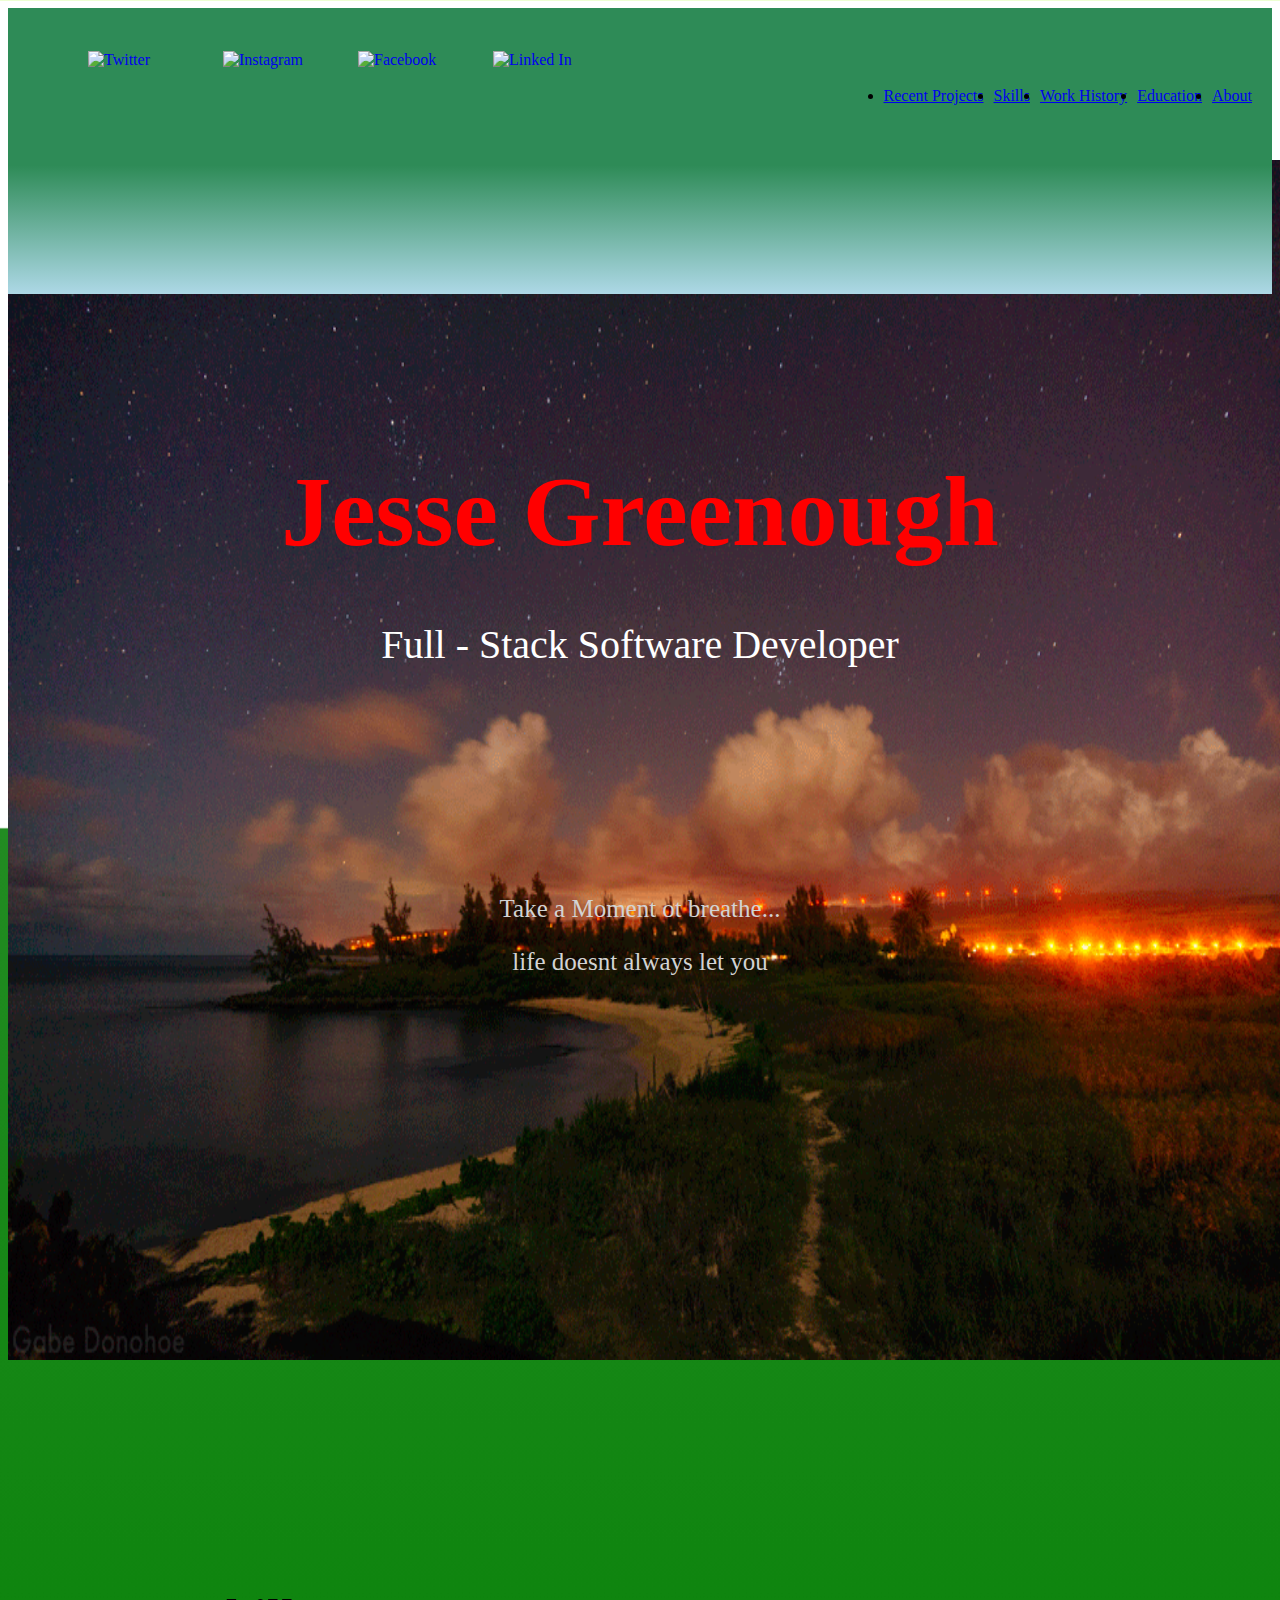
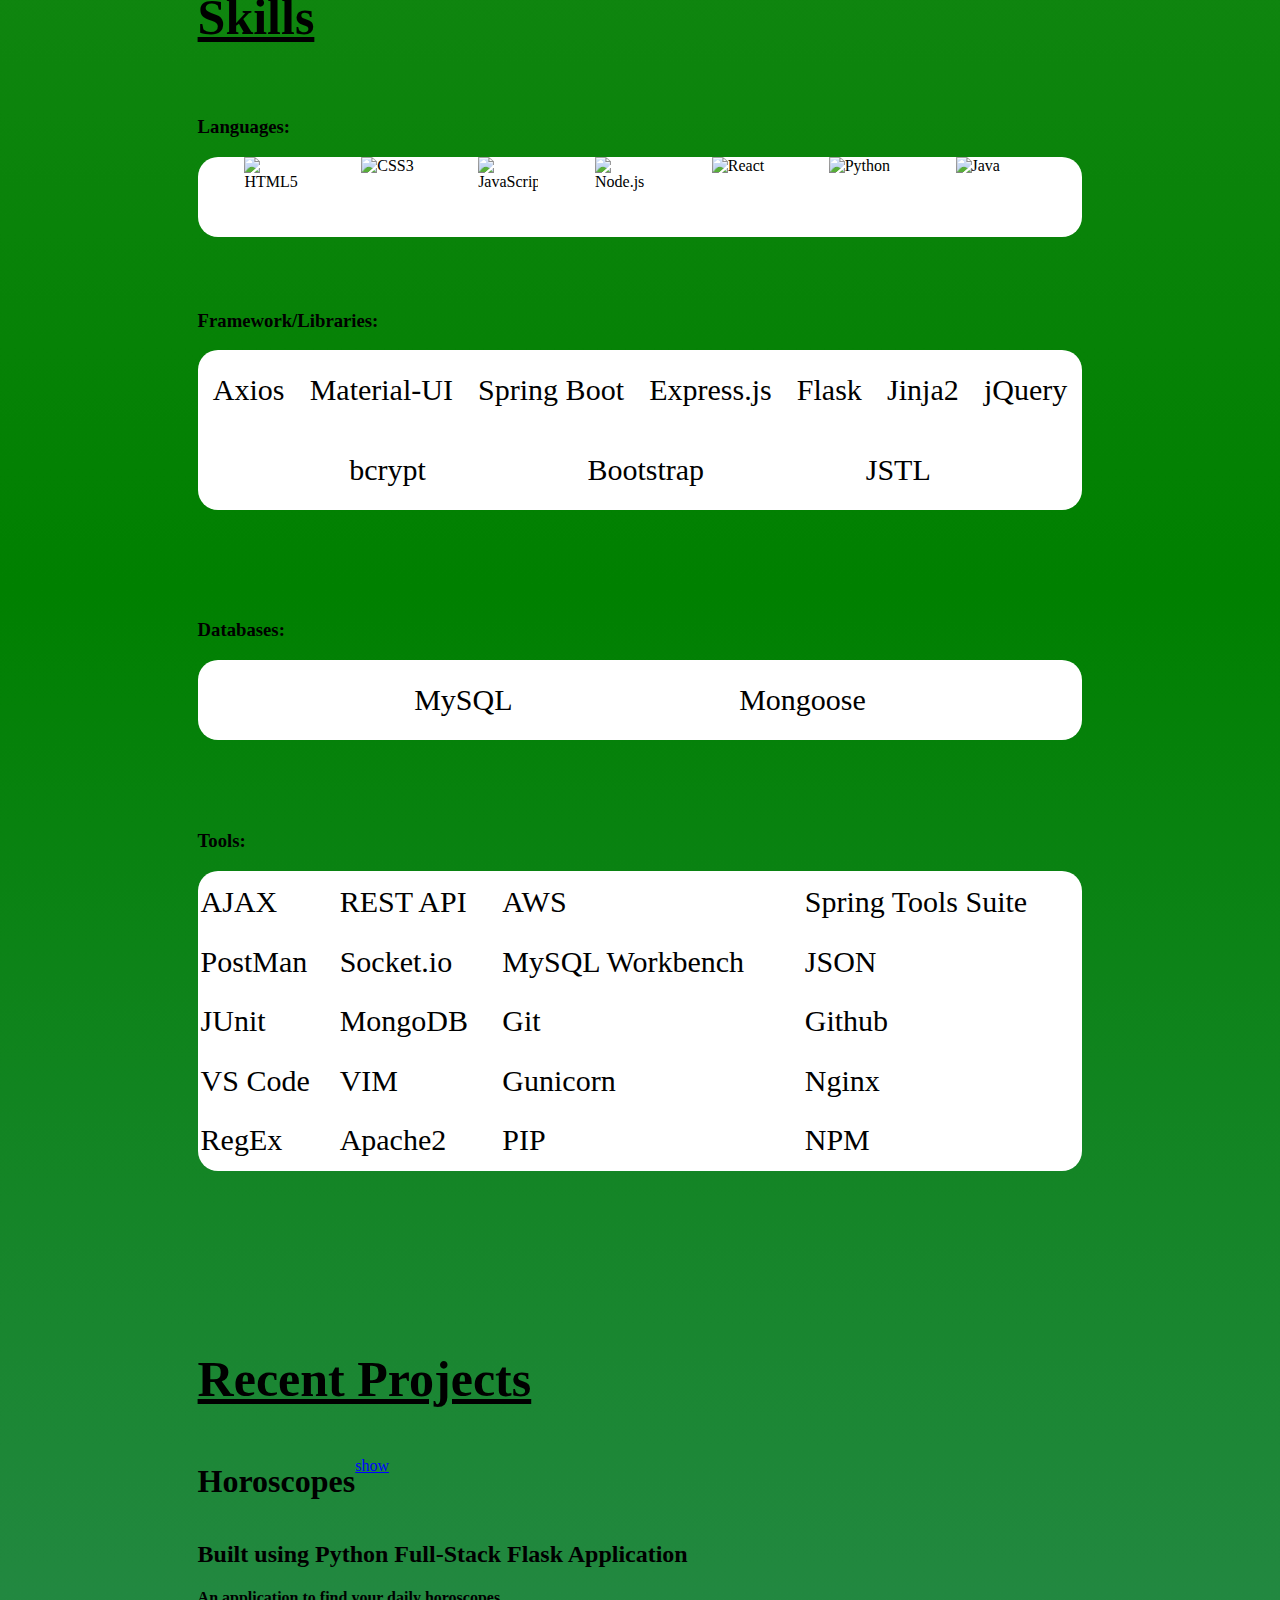
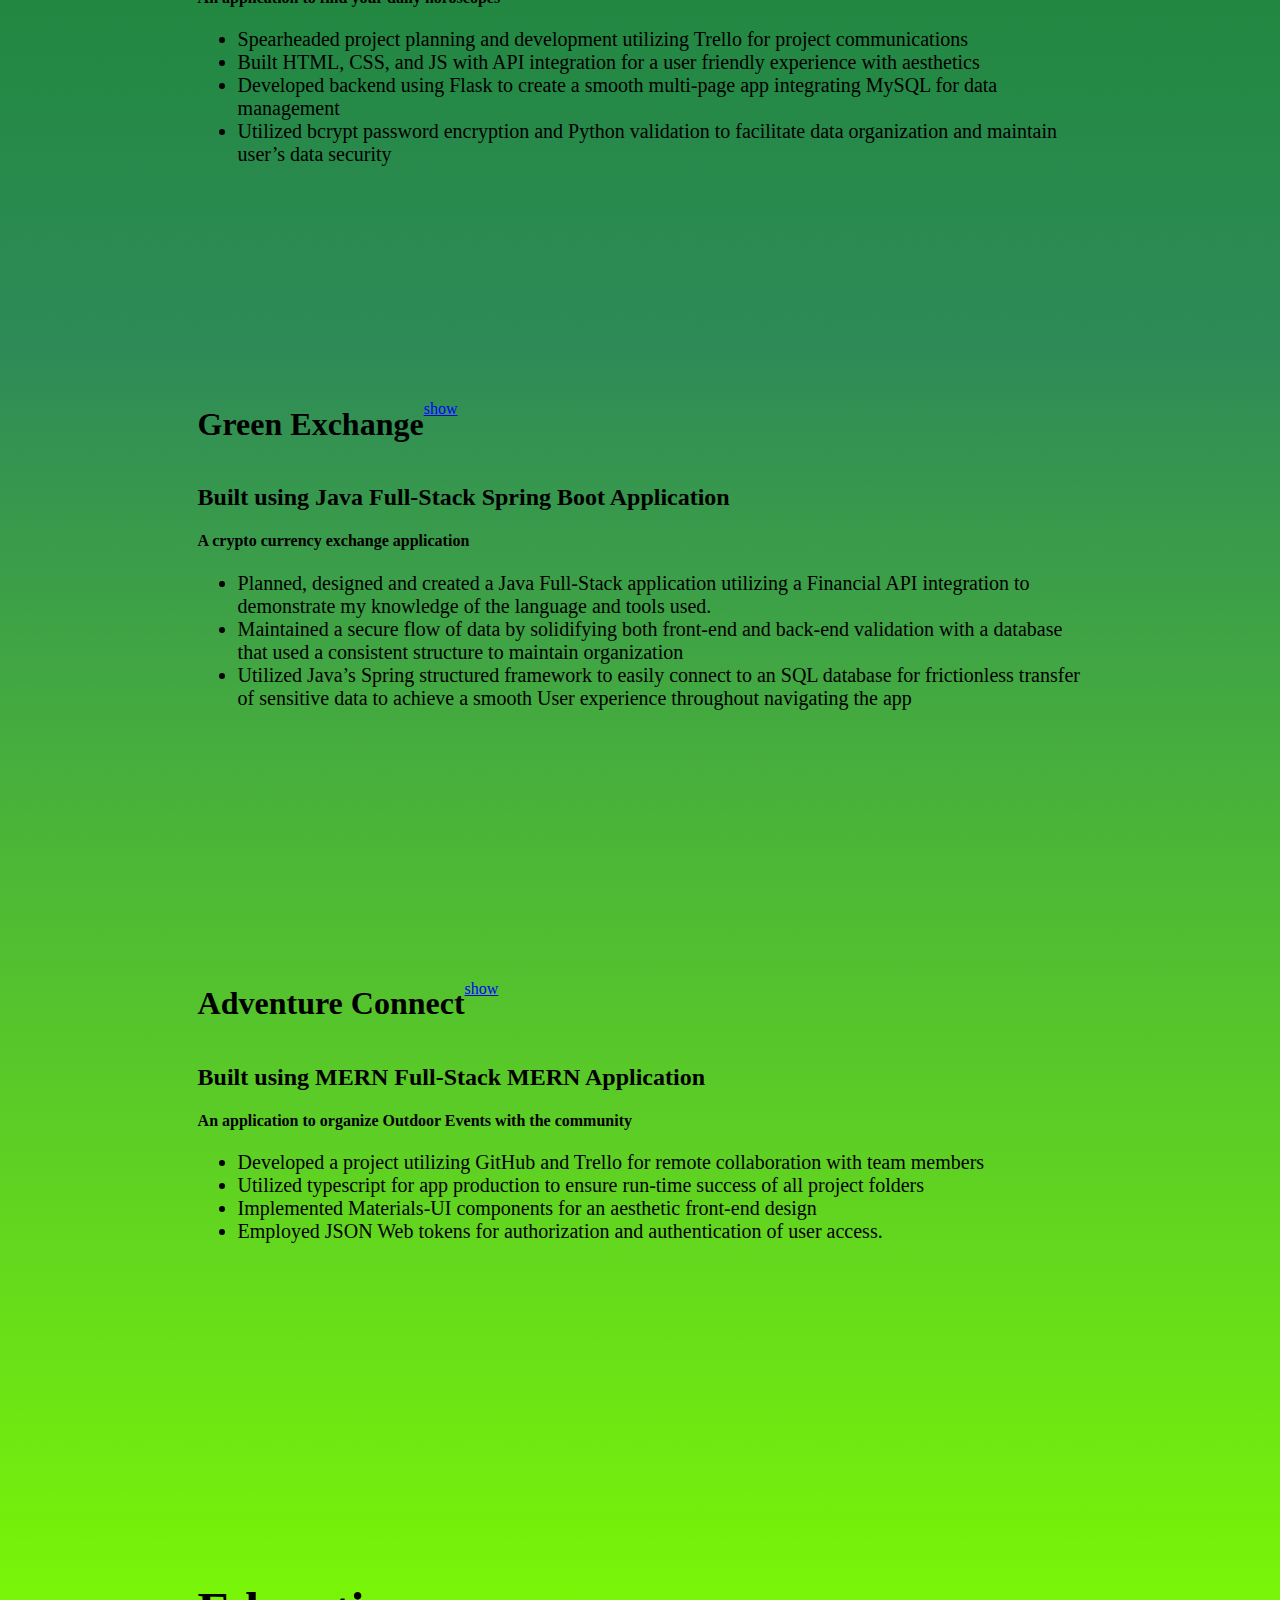
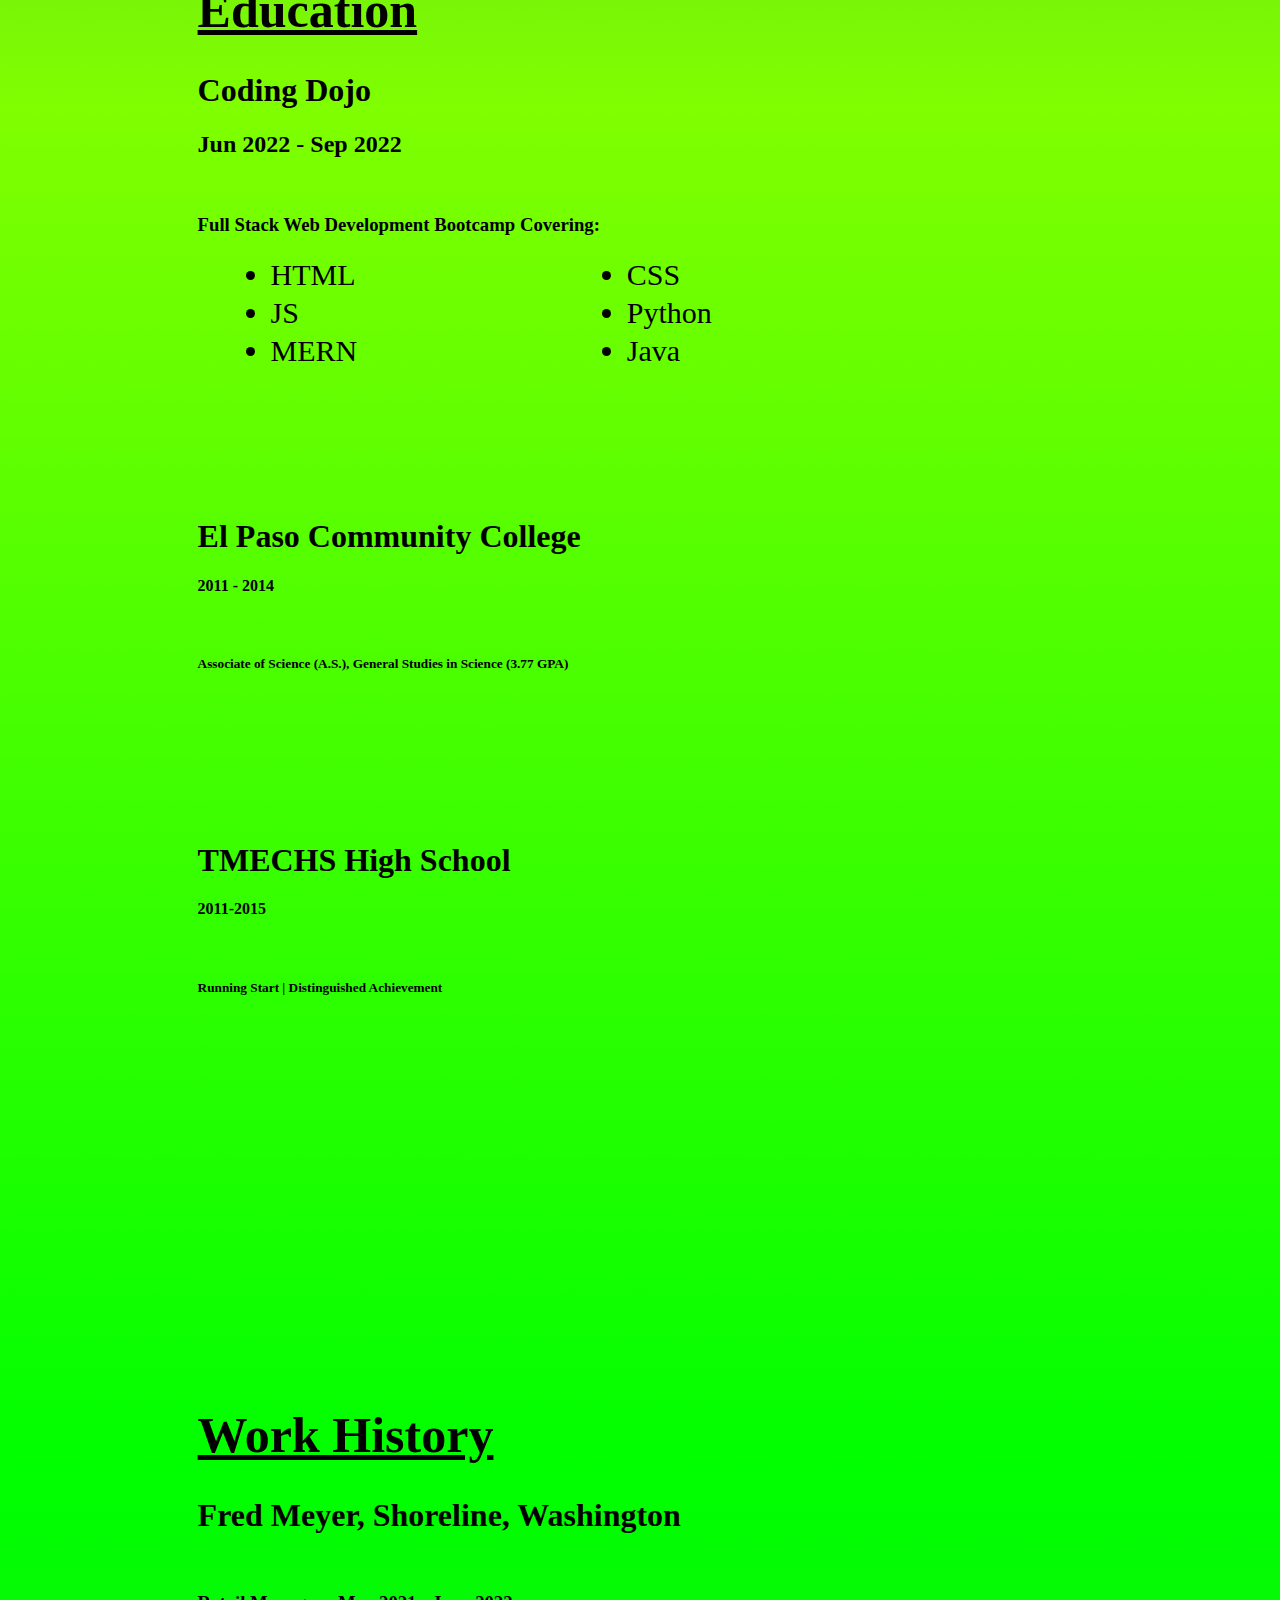
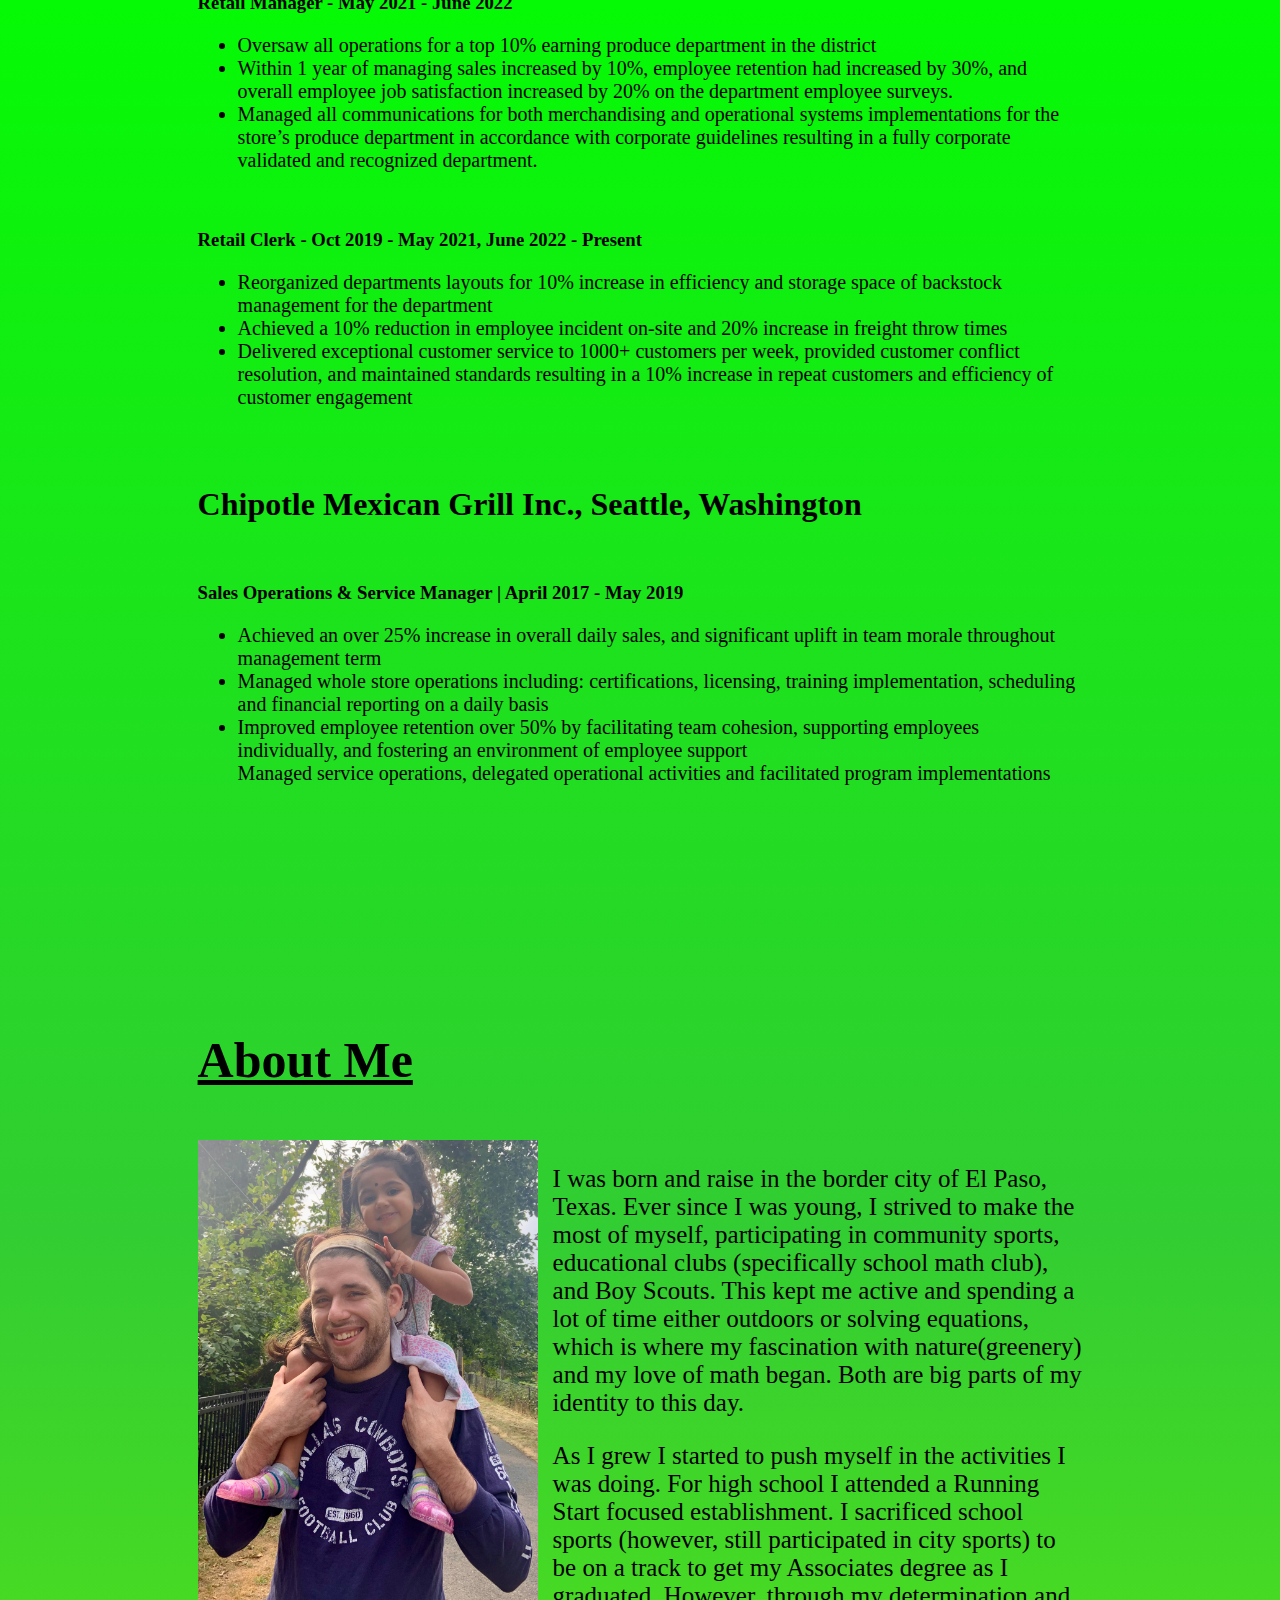
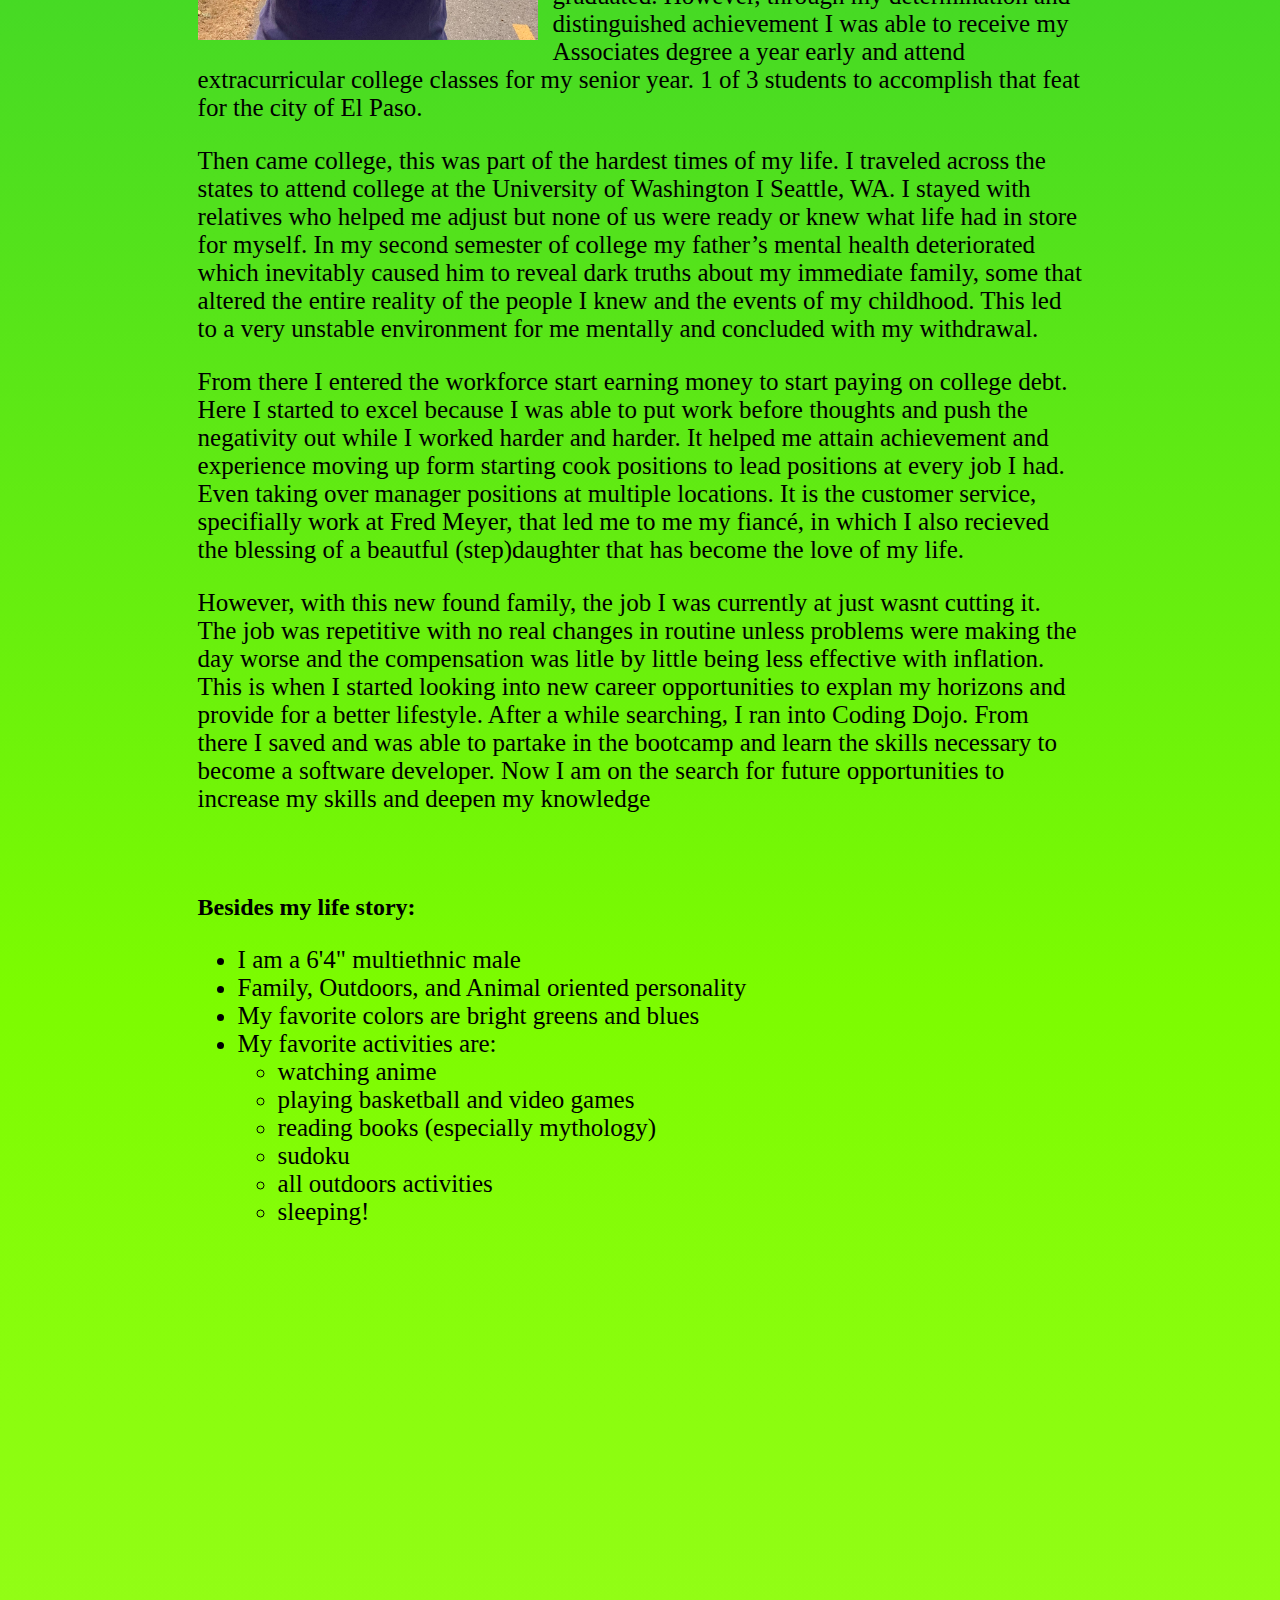
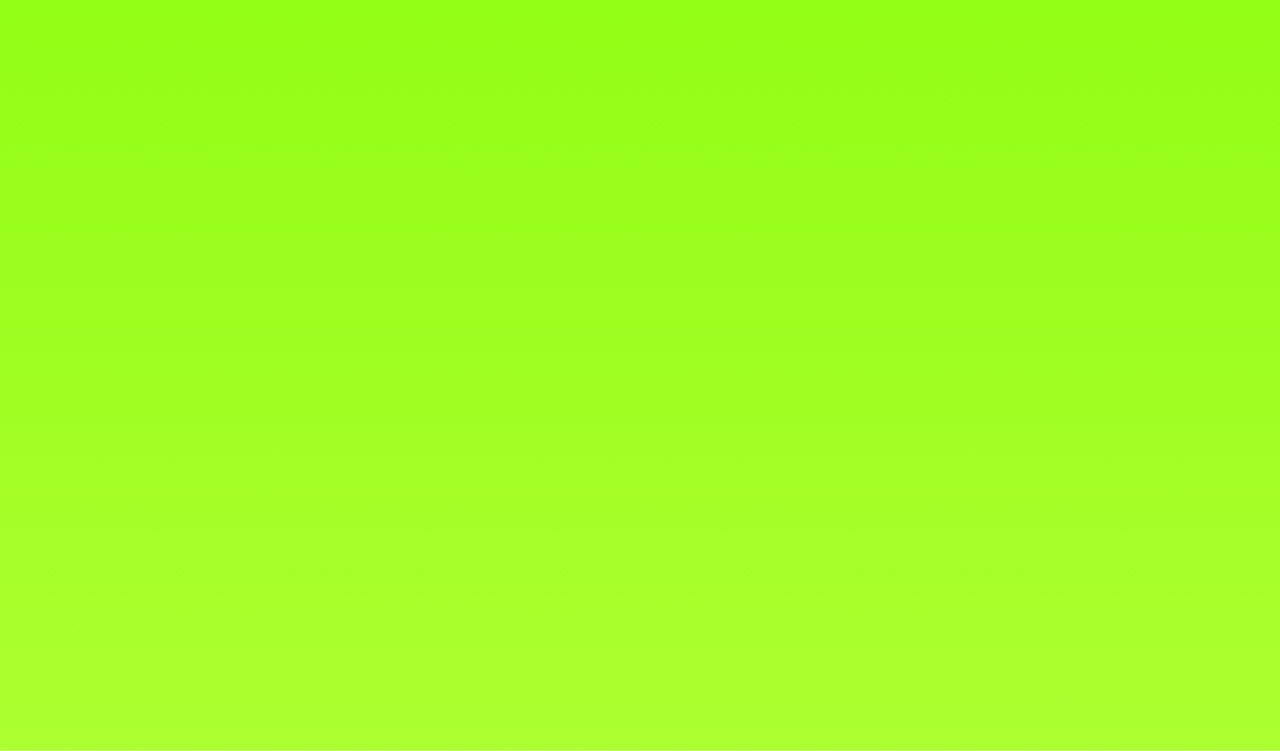
==== index.html @ 1fffb1f5 "Final project photos- advCon" ====
<!DOCTYPE html>
<html lang="en">
<head>
    <meta charset="UTF-8">
    <meta http-equiv="X-UA-Compatible" content="IE=edge">
    <meta name="viewport" content="width=device-width, initial-scale=1.0">
    <title>Jesse Greenough Portfolio</title>
    <link rel='stylesheet' href="./index.css"></link>
    <link href="https://cdn.jsdelivr.net/npm/bootstrap@5.2.1/dist/css/bootstrap.min.css" rel="stylesheet" integrity="sha384-iYQeCzEYFbKjA/T2uDLTpkwGzCiq6soy8tYaI1GyVh/UjpbCx/TYkiZhlZB6+fzT" crossorigin="anonymous">
</head>
<body>
    <img class="img" src="/images/outdoors1.gif" alt="Nature Gif"/>
    <div id="header">
        <div style="position: relative; bottom: 20px;">
            <a href=“https://twitter.com/White_King84”><img align="left" alt="Twitter" width="100px" src="https://raw.githubusercontent.com/devicons/devicon/1119b9f84c0290e0f0b38982099a2bd027a48bf1/icons/twitter/twitter-original.svg" style="padding-right:10px;margin-left: 80px;"/></a>

            <a href=“https://www.instagram.com/jesse.greenough/”><img align="left" alt="Instagram" width="100px" src="https://imgs.search.brave.com/9K-t7GrOjqoaCI1fF5bQ0d2vp87_TWwNqjJ4z6hVoto/rs:fit:474:225:1/g:ce/aHR0cHM6Ly90c2Ux/Lm1tLmJpbmcubmV0/L3RoP2lkPU9JUC4t/WmlyZ1FFNXByOGU3/aHRRV293SklnSGFI/YSZwaWQ9QXBp" style="padding-right:10px;margin-left: 25px;" /></a>

            <a href=“https://www.facebook.com/jesse.greenough.52/”><img align="left" alt="Facebook" width="100px" src="https://raw.githubusercontent.com/devicons/devicon/1119b9f84c0290e0f0b38982099a2bd027a48bf1/icons/facebook/facebook-original.svg" style="padding-right:10px; margin-left: 25px;" /></a>

            <a href=“https://www.linkedin.com/in/jesse-greenough-168316138”><img align="left" alt="Linked In" width="120px" src="https://raw.githubusercontent.com/devicons/devicon/1119b9f84c0290e0f0b38982099a2bd027a48bf1/icons/linkedin/linkedin-original-wordmark.svg" style="padding-right:10px;margin-left: 25px;" /></a>
        </div>
        <div>
        <ul class="nav nav-tabs">
            <li class="nav-item">
                <a class="nav-link active" aria-current="page" href="#recentProjects">Recent Projects</a>
            </li>
            <li class="nav-item">
                <a class="nav-link active" href="#technicalSkills">Skills</a>
            </li>
            <li class="nav-item">
                <a class="nav-link active" href="#workHistory">Work History</a>
            </li>
            <li class="nav-item">
                <a class="nav-link active" href="#education">Education</a>
            </li>
            <li class="nav-item">
                <a class="nav-link active" href="#aboutMe">About</a>
            </li>
        </ul>
        </div>
    </div>
    <div id="body">
        <div style="height: 1100px; width: 100%">
            <div style='text-align: center''>
                <h1 id="name"> Jesse Greenough </h1>
                <p style="color: white; font-size: 40px;"> Full - Stack Software Developer </p>
                <br/><br/><br/><br/><br/><br/><br/><br/><br/>
                <p style="color: lightgrey; font-size: 25px;">Take a Moment ot breathe... </p>
                <p style="color: lightgrey; font-size: 25px;">life doesnt always let you</p>
            </div>
        </div>

        <h1 class="sectionTitle" id="technicalSkills"> Skills </h1><br/>
        <div style="height: 1200px;">
        
            <h3>Languages: </h3>
            <div style="display: flex; justify-content: space-evenly; background-color: white; height: 80px; border-radius: 20px;">
            <img title='HTML5' alt="HTML5" align="left" width="60px" src="https://cdn.jsdelivr.net/gh/devicons/devicon/icons/html5/html5-original.svg" style="padding-right:10px;" />
            
            <img title='CSS3' align="left" alt="CSS3" width="60px" src="https://cdn.jsdelivr.net/gh/devicons/devicon/icons/css3/css3-original.svg" style="padding-right:10px;" />
            
            <img title='JavaScript' align="left" alt="JavaScript" width="60px" src="https://cdn.jsdelivr.net/gh/devicons/devicon/icons/javascript/javascript-original.svg" style="padding-right:10px;" />
            
            <img title='Node.js' align="left" alt="Node.js" width="60px" src="https://cdn.jsdelivr.net/gh/devicons/devicon/icons/nodejs/nodejs-original.svg" style="padding-right:10px;" />
            
            <img title='React' align="left" alt="React" width="60px" src="https://cdn.jsdelivr.net/gh/devicons/devicon/icons/react/react-original.svg" style="padding-right:10px;" />
            
            <img title='Python' align="left" alt="Python" width="70px" src="https://raw.githubusercontent.com/devicons/devicon/1119b9f84c0290e0f0b38982099a2bd027a48bf1/icons/python/python-original-wordmark.svg" style="padding-right:10px;" />
            
            <img title='Java' align="left" alt="Java" width="70px" src="https://raw.githubusercontent.com/devicons/devicon/1119b9f84c0290e0f0b38982099a2bd027a48bf1/icons/java/java-original-wordmark.svg" style="padding-right:10px;" />
            </div><br/><br/><br/>

            <h3>Framework/Libraries:</h3>
            <div style="display: flex; justify-content: space-evenly; background-color: white; height: 160px; border-radius: 20px; align-items: center; flex-wrap: wrap;">
            <p class="details">Axios</p>
            <p class="details">Material-UI</p> 
            <p class="details">Spring Boot</p> 
            <p class="details">Express.js</p> 
            <p class="details">Flask</p> 
            <p class="details">Jinja2</p> 
            <p class="details">jQuery</p> 
            <p class="details">bcrypt</p> 
            <p class="details">Bootstrap</p> 
            <p class="details">JSTL</p>
            </div>
            
            <br/><br/><br/><br/><br/>
            
            <h3>Databases:</h3>
            <div style="display: flex; justify-content: space-evenly; background-color: white; height: 80px; border-radius: 20px;align-items: center;">
            <p class="details">MySQL</p> 
            <p class="details">Mongoose </p>
            </div>
            <br/><br/><br/><br/>

            <h3>Tools:</h3>
            <div style="display: flex; justify-content: space-evenly; background-color: white; height: 300px; border-radius: 20px;">
            <table style="width: 100%; font-size: 25px;">
                <tr>
                    <td class="details">AJAX</td>
                    <td class="details">REST API</td>
                    <td class="details">AWS</td>
                    <td class="details">Spring Tools Suite</td>
                </tr>
                <tr>
                    <td class="details">PostMan</td>
                    <td class="details">Socket.io</td>
                    <td class="details">MySQL Workbench</td>
                    <td class="details">JSON</td>
                </tr>
                <tr>
                    <td class="details">JUnit</td>
                    <td class="details">MongoDB</td>
                    <td class="details">Git</td>
                    <td class="details">Github</td>
                </tr>
                <tr>
                    <td class="details">VS Code</td>
                    <td class="details">VIM</td>
                    <td class="details">Gunicorn</td>
                    <td class="details">Nginx</td>
                </tr>
                <tr>
                    <td class="details">RegEx</td>
                    <td class="details">Apache2</td>
                    <td class="details">PIP</td>
                    <td class="details">NPM</td>
                </tr>
        </table>
        </div>
        
        </div>

        <h1 class="sectionTitle" id="recentProjects"> Recent Projects </h1>
        <div style="height: 1400px">
        
        <div style="display: flex"><h1>Horoscopes </h1><p class="link" onclick="openHoroscopes()">show</p></div>

        <div style="visibility: hidden;" class="sliders1" id="horoscopesCarousel" class="carousel slide" data-bs-ride="carousel">
            <div class="carousel-inner">
                <div class="carousel-item active carousel_img" data-bs-interval="2000">
                    <img src="/images/horoscopes_main.png" class="d-block w-100" alt="Horoscopes App Main Page">
                </div>
                <div class="carousel-item carousel_img" data-bs-interval="2000">
                    <img src="/images/horoscopes_registration.png" class="d-block w-100" alt="Horoscopes App Registration Page">
                </div>
                <div class="carousel-item carousel_img" data-bs-interval="2000">
                    <img src="/images/horoscopes_code.png" class="d-block w-100" alt="Horoscopes App Code">
                </div>
                <div class="carousel-item carousel_img" data-bs-interval="2000">
                    <img src="/images/horoscope_wireframe.png" class="d-block w-100" alt="Horoscopes App Wireframe">
                </div>
            </div>
            <!-- <button class="carousel-control-prev" type="button" data-bs-target="#horoscopesCarousel" data-bs-slide="prev">
                <span class="carousel-control-prev-icon" aria-hidden="true"></span>
                <span class="visually-hidden">Previous</span>
            </button>
            <button class="carousel-control-next" type="button" data-bs-target="#horoscopesCarousel" data-bs-slide="next">
                <span class="carousel-control-next-icon" aria-hidden="true"></span>
                <span class="visually-hidden">Next</span>
            </button> -->
        </div>
        <h2>Built using Python Full-Stack Flask Application</h2>
        <h4>An application to find your daily horoscopes</h4>
        <ul style="font-size: 20px;">
            <li>Spearheaded project planning and development utilizing Trello for project communications</li>
            <li>Built HTML, CSS, and JS with API integration for a user friendly experience with aesthetics</li>
            <li>Developed backend using Flask to create a smooth multi-page app integrating MySQL for data management</li>
            <li>Utilized bcrypt password encryption and Python validation to facilitate data organization and maintain user’s data security</li>
        </ul><br/><br/><br/><br/><br/><br/><br/><br/><br/><br/><br/>
        
        <div style="display: flex"><h1>Green Exchange </h1><p class="link" onclick="openGreenExchange()">show</p></div>

        <div style="visibility: hidden;" class="sliders2" id="greenExchangeCarousel" class="carousel slide" data-bs-ride="carousel">
            <div class="carousel-inner">
                <div class="carousel-item active carousel_img" data-bs-interval="2000">
                    <img src="./images/greenExchange_guest.png" class="d-block w-100" alt="Green Exchange Guest Page">
                </div>
                <div class="carousel-item carousel_img" data-bs-interval="2000">
                    <img src="./images/greenExchange_registration.png" class="d-block w-100" alt="Green Exchange Registration form">
                </div>
                <div class="carousel-item carousel_img" data-bs-interval="2000">
                    <img src="./images/greenExchange_registered.png" class="d-block w-100" alt="Green Exchange Registered Homepage">
                </div>
                <div class="carousel-item carousel_img" data-bs-interval="2000">
                    <img src="./images/greenExchange_exchange.png" class="d-block w-100" alt="Green Exchange Exchange Page">
                </div>
                <div class="carousel-item carousel_img" data-bs-interval="2000">
                    <img src="./images/greenExchange_portfolio.png" class="d-block w-100" alt="Green Exchange Portfolio view">
                </div>
            </div>
            <!-- <button class="carousel-control-prev" type="button" data-bs-target="#greenExchangeCarousel" data-bs-slide="prev">
                <span class="carousel-control-prev-icon" aria-hidden="true"></span>
                <span class="visually-hidden">Previous</span>
            </button>
            <button class="carousel-control-next" type="button" data-bs-target="#greenExchangeCarousel" data-bs-slide="next">
                <span class="carousel-control-next-icon" aria-hidden="true"></span>
                <span class="visually-hidden">Next</span>
            </button> -->
        </div>

        <h2>Built using Java Full-Stack Spring Boot Application</h2>
        <h4>A crypto currency exchange application</h4>
        <ul style="font-size: 20px;">
            <li>Planned, designed and created a Java Full-Stack application utilizing a Financial API integration to demonstrate my knowledge of the language and tools used.</li>
            <li>Maintained a secure flow of data by solidifying both front-end and back-end validation with a database that used a consistent structure to maintain organization</li>
            <li>Utilized Java’s Spring structured framework to easily connect to an SQL database for frictionless transfer of sensitive data to achieve a smooth  User experience throughout navigating the app</li>
        </ul><br/><br/><br/><br/><br/><br/><br/><br/><br/><br/><br/><br/><br/>
        
        
        <div style="display: flex"><h1> Adventure Connect </h1><p class="link" onclick="openAdventureConnect()">show</p></div>

        <div style="visibility: hidden;" class="sliders3" id="adventureConnectCarousel" class="carousel slide" data-bs-ride="carousel">
            <div class="carousel-inner">
                <div class="carousel-item active carousel_img" data-bs-interval="2000">
                    <img src="./images/advCon_guestDisplay.png" class="d-block w-100" alt="">
                </div>
                <div class="carousel-item carousel_img" data-bs-interval="2000">
                    <img src="./images/advCon_guestEvent.png" class="d-block w-100" alt="">
                </div>
                <div class="carousel-item carousel_img" data-bs-interval="2000">
                    <img src="./images/advCon_register.png" class="d-block w-100" alt="">
                </div>
                <div class="carousel-item carousel_img" data-bs-interval="2000">
                    <img src="./images/advCon_registeredMain.png" class="d-block w-100" alt="">
                </div>
                <div class="carousel-item carousel_img" data-bs-interval="2000">
                    <img src="./images/advCon_createEvetn.png" class="d-block w-100" alt="">
                </div>
                <div class="carousel-item carousel_img" data-bs-interval="2000">
                    <img src="./images/advCon_displayEvent.png" class="d-block w-100" alt="">
                </div>
            </div>
            <!-- <button class="carousel-control-prev" type="button" data-bs-target="#adventureConnectCarousel" data-bs-slide="prev">
                <span class="carousel-control-prev-icon" aria-hidden="true"></span>
                <span class="visually-hidden">Previous</span>
            </button>
            <button class="carousel-control-next" type="button" data-bs-target="#adventureConnectCarousel" data-bs-slide="next">
                <span class="carousel-control-next-icon" aria-hidden="true"></span>
                <span class="visually-hidden">Next</span>
            </button> -->
        </div>
        
        <h2>Built using MERN Full-Stack MERN Application</h2>
        <h4>An application to organize Outdoor Events with the community</h4>
        <ul style="font-size: 20px;">
            <li>Developed a project utilizing GitHub and Trello for remote  collaboration with team members</li>
            <li>Utilized typescript for app production to ensure run-time success of all project folders</li>
            <li>Implemented Materials-UI components for an aesthetic front-end design</li>
            <li>Employed JSON Web tokens for authorization and authentication of user access.</li>
        
        </div><br/><br/><br/><br/><br/><br/><br/><br/><br/><br/><br/><br/><br/><br/><br/><br/><br/>

        <h1 class="sectionTitle" id="education"> Education </h1>
        <div style="height: 1300px;">
        
        <h1>Coding Dojo </h1>
        <h2>Jun 2022 - Sep 2022</h2><br/>
        <h3>Full Stack Web Development Bootcamp Covering:</h3>
            <table style="width: 80%; margin-left: 70px; font-size: 30px;">
                <tr>
                    <td><li>HTML</li></td>
                    <td><li>CSS</li></td>
                </tr>
                <tr>
                    <td><li>JS</li></td>
                    <td><li>Python</li></td>
                </tr>
                <tr> 
                    <td><li>MERN</li></td>
                    <td><li>Java</li></td>
                </tr>
            </table>
            </li><br/><br/><br/><br/><br/><br/><br/>

            <h1>El Paso Community College </h1>
            <h4>2011 - 2014</h4><br/>
            <h5>Associate of Science (A.S.), General Studies in Science (3.77 GPA)</h5><br/><br/><br/><br/><br/><br/><br/>

            <h1>TMECHS High School</h1> 
            <h4>2011-2015</h4><br/>
            <h5>Running Start | Distinguished Achievement</h5>

        </div>

        <h1 class="sectionTitle" id="workHistory"> Work History </h1>
        <div style="height: 1100px;">

            <h1>Fred Meyer, Shoreline, Washington</h1><br/>

            <h3>Retail Manager - May 2021 - June 2022 </h3>
            <ul class="workAbout">
                <li>Oversaw all operations for a top 10% earning produce department in the district</li>
                <li>Within 1 year of managing sales increased by 10%, employee retention had increased by 30%, and overall employee job satisfaction increased by 20% on the department employee surveys.</li>
                <li>Managed all communications for both merchandising and operational systems implementations for the store’s produce department in accordance with corporate guidelines resulting in a fully corporate validated and recognized department.</li>
            </ul><br/>

            <h3>Retail Clerk - Oct 2019 - May 2021,  June 2022 - Present</h3>
                <ul class="workAbout">
                <li>Reorganized departments layouts for 10% increase in efficiency and  storage space of backstock management for the department</li>
                <li>Achieved a 10% reduction in employee incident on-site and 20% increase in freight throw times</li>
                <li>Delivered exceptional customer service to 1000+ customers per week, provided customer conflict resolution, and maintained standards resulting  in a 10%  increase in repeat customers and efficiency of customer engagement</li>
            </ul><br/><br/>

            <h1>Chipotle Mexican Grill Inc., Seattle, Washington</h1><br/>

            <h3>Sales Operations & Service Manager | April 2017 - May 2019</h3>
            <ul class="workAbout">
                <li>Achieved an over 25% increase in overall daily sales, and significant uplift in team morale throughout management term</li>
                <li>Managed whole store operations including: certifications, licensing, training implementation, scheduling and financial reporting on a daily basis</li>
                <li>Improved employee retention over 50% by facilitating team cohesion, supporting employees individually,  and fostering an environment of employee support</li>
            Managed service operations, delegated operational activities and facilitated program implementations
            </ul>
        </div>
        
        <h1 class="sectionTitle" id="aboutMe"> About Me </h1><br/>
        <img style="height: 500px; width: 340px; float: left; margin-right: 15px;" src="./images/Daughter_and_I.jpeg" alt="Personal Photo"/>
        <p class="aboutMe">I was born and raise in the border city of El Paso, Texas. Ever since I was young, I strived to make the most of myself, participating in community sports, educational clubs (specifically school math club), and Boy Scouts. This kept me active and spending a lot of time either outdoors or solving equations, which is where my fascination with nature(greenery) and my love of math began. Both are big parts of my identity to this day.</p>
        <p class="aboutMe">As I grew I started to push myself in the activities I was doing. For high school I attended a Running Start focused establishment. I sacrificed school sports (however, still participated in city sports) to be on a track to get my Associates degree as I graduated. However, through my determination and distinguished achievement I was able to receive my Associates degree a year early and attend extracurricular college classes for my senior year. 1 of 3 students to accomplish that feat for the city of El Paso.</p>
        <p class="aboutMe"> Then came college, this was part of the hardest times of my life. I traveled across the states to attend college at the University of Washington I Seattle, WA. I stayed with relatives who helped me adjust but none of us were ready or knew what life had in store for myself. In my second semester of college my father’s mental health deteriorated which inevitably caused him to reveal dark truths about my immediate family, some that altered the entire reality of the people I knew and the events of my childhood.  This led to a very unstable environment for me mentally and concluded with my withdrawal. </p>
        <p class="aboutMe">From there I entered the workforce start earning money to start paying on college debt. Here I started to excel because I was able to put work before thoughts and push the negativity out while I worked harder and harder. It helped me attain achievement and experience moving up form starting cook positions to lead positions at every job I had. Even taking over manager positions at multiple locations. It is the customer service, specifially work at Fred Meyer, that led me to me my fiancé, in which I also recieved the blessing of a beautful (step)daughter that has become the love of my life.</p>
        <p class="aboutMe">However, with this new found family, the job I was currently at just wasnt cutting it. The job was repetitive with no real changes in routine unless problems were making the day worse and the compensation was litle by little being less effective with inflation. This is when I started looking into new career opportunities to explan my horizons and provide for a better lifestyle. After a while searching, I ran into Coding Dojo. From there I saved and was able to partake in the bootcamp and learn the skills necessary to become a software developer. Now I am on the search for future opportunities to increase my skills and deepen my knowledge</p><br/><br/>

        <h2>Besides my life story:</h2>
        <ul class="aboutMe">
        <li>I am a 6'4" multiethnic male</li>
        <li>Family, Outdoors, and Animal oriented personality</li>
        <li>My favorite colors are bright greens and blues</li>
        <li>My favorite activities are:
            <ul>
            <li>watching anime</li> <li>playing basketball and video games</li> <li>reading books (especially mythology)</li> <li>sudoku</li> <li>all outdoors  activities</li> <li>sleeping!</li></ul></li>
        <div style="height: 1100px"></div>

    </div>
    <script src="./index.js"></script>
    <script src="https://cdn.jsdelivr.net/npm/bootstrap@5.2.1/dist/js/bootstrap.bundle.min.js" integrity="sha384-u1OknCvxWvY5kfmNBILK2hRnQC3Pr17a+RTT6rIHI7NnikvbZlHgTPOOmMi466C8" crossorigin="anonymous"></script>
</body>
</html>
---- index.css ----
body{
    background-image: linear-gradient(white 8%,darkgreen 6%,forestgreen 6%, green, seagreen,chartreuse, lime,limegreen, lawngreen,  greenyellow);
}
#body{
    padding: 0px 15%;
}
#header{
    width: 100%;
    height: 160px;
    padding: 5% 0px;
    background-image: linear-gradient(seagreen 55%, lightblue);
}
.details{
    font-size: 30px;
    margin: 0px 10px;
}
.sliders1{
    width: 50% !important;
    margin-left: 400px !important;
    position: absolute !important;
    top: 2875px;
    left: 60px;
    border: 6px solid black;
    border-radius: 10px;
}
.sliders2{
    width: 50% !important;
    margin-left: 400px !important;
    position: absolute !important;
    top: 3450px;
    left: 60px;
    border: 6px solid black;
    border-radius: 10px;
}
.sliders3{
    width: 50% !important;
    margin-left: 400px !important;
    position: absolute !important;
    top: 4050px;
    left: 60px;
    border: 6px solid black;
    border-radius: 10px;
}
.carousel_img{
    height: 600px !important;
    overflow: scroll !important;
}
.nav-tabs{
    display: flex !important;
    justify-content: flex-end !important;
    padding-right: 20px;
    text-decoration: none;
}
.nav-item{
    margin-left: 10px !important;
}
.link{
    color: blue;
    text-decoration: underline;
}
.img{
    position: absolute;
    z-index: -1;
    top: 160px;
    width: 100%;
    height: 1200px;
}
#name {
    color: red;
    height: 100px;
    font-size: 100px;
    position: relative;
    margin-top: 160px;
    animation: changeColor 5s infinite;
}
@keyframes changeColor {
    0%   {color: green;}
    10%  {color: blue;}
    20%  {color: red;}
    30%  {color: pink;}
    40% {color: purple;}
    45% {color: lime}
    50%   {color: green;}
    60%  {color: blue;}
    70%  {color: red;}
    80%  {color: pink;}
    90% {color: purple;}
    95% {color: lime}
    100%   {color: green;}
}
.sectionTitle{
    font-size: 50px;
    text-decoration: underline;
}
.workAbout{
    font-size: 20px;
}
.aboutMe{
    font-size: 25px;
}
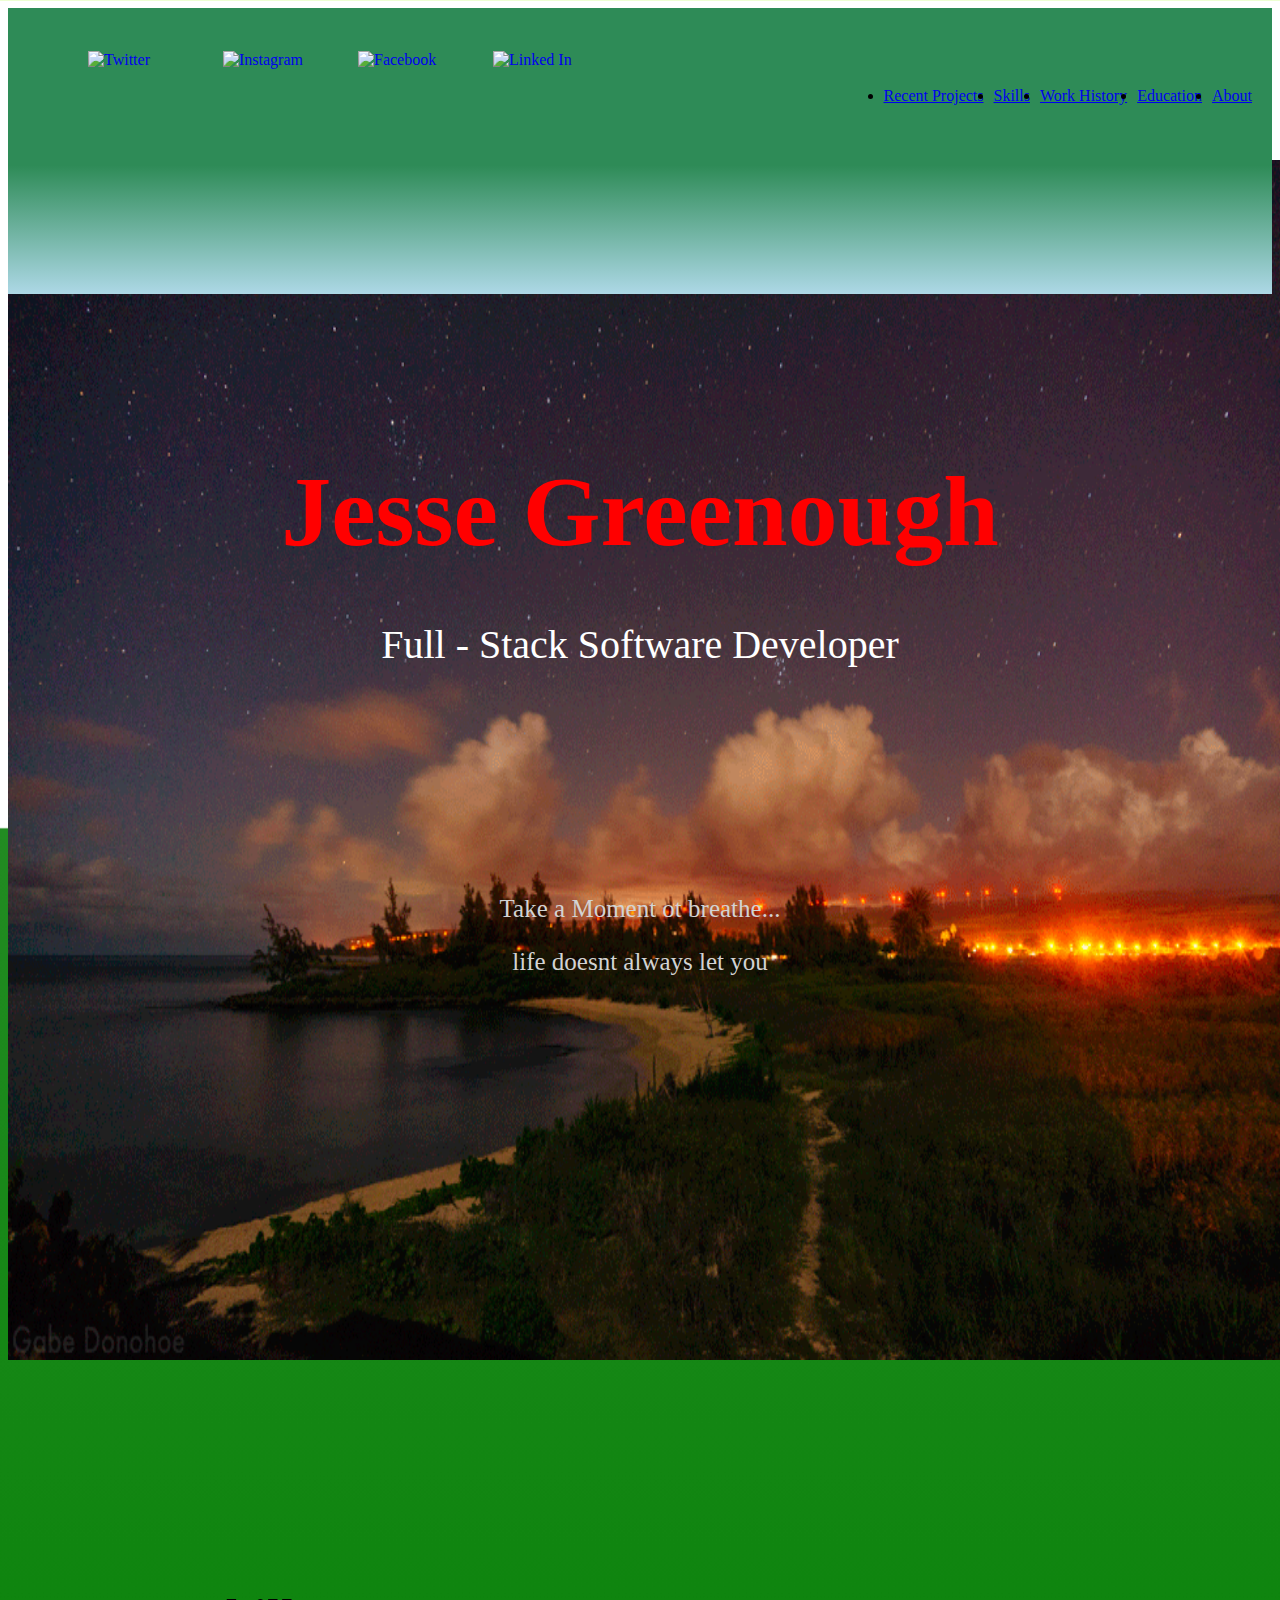
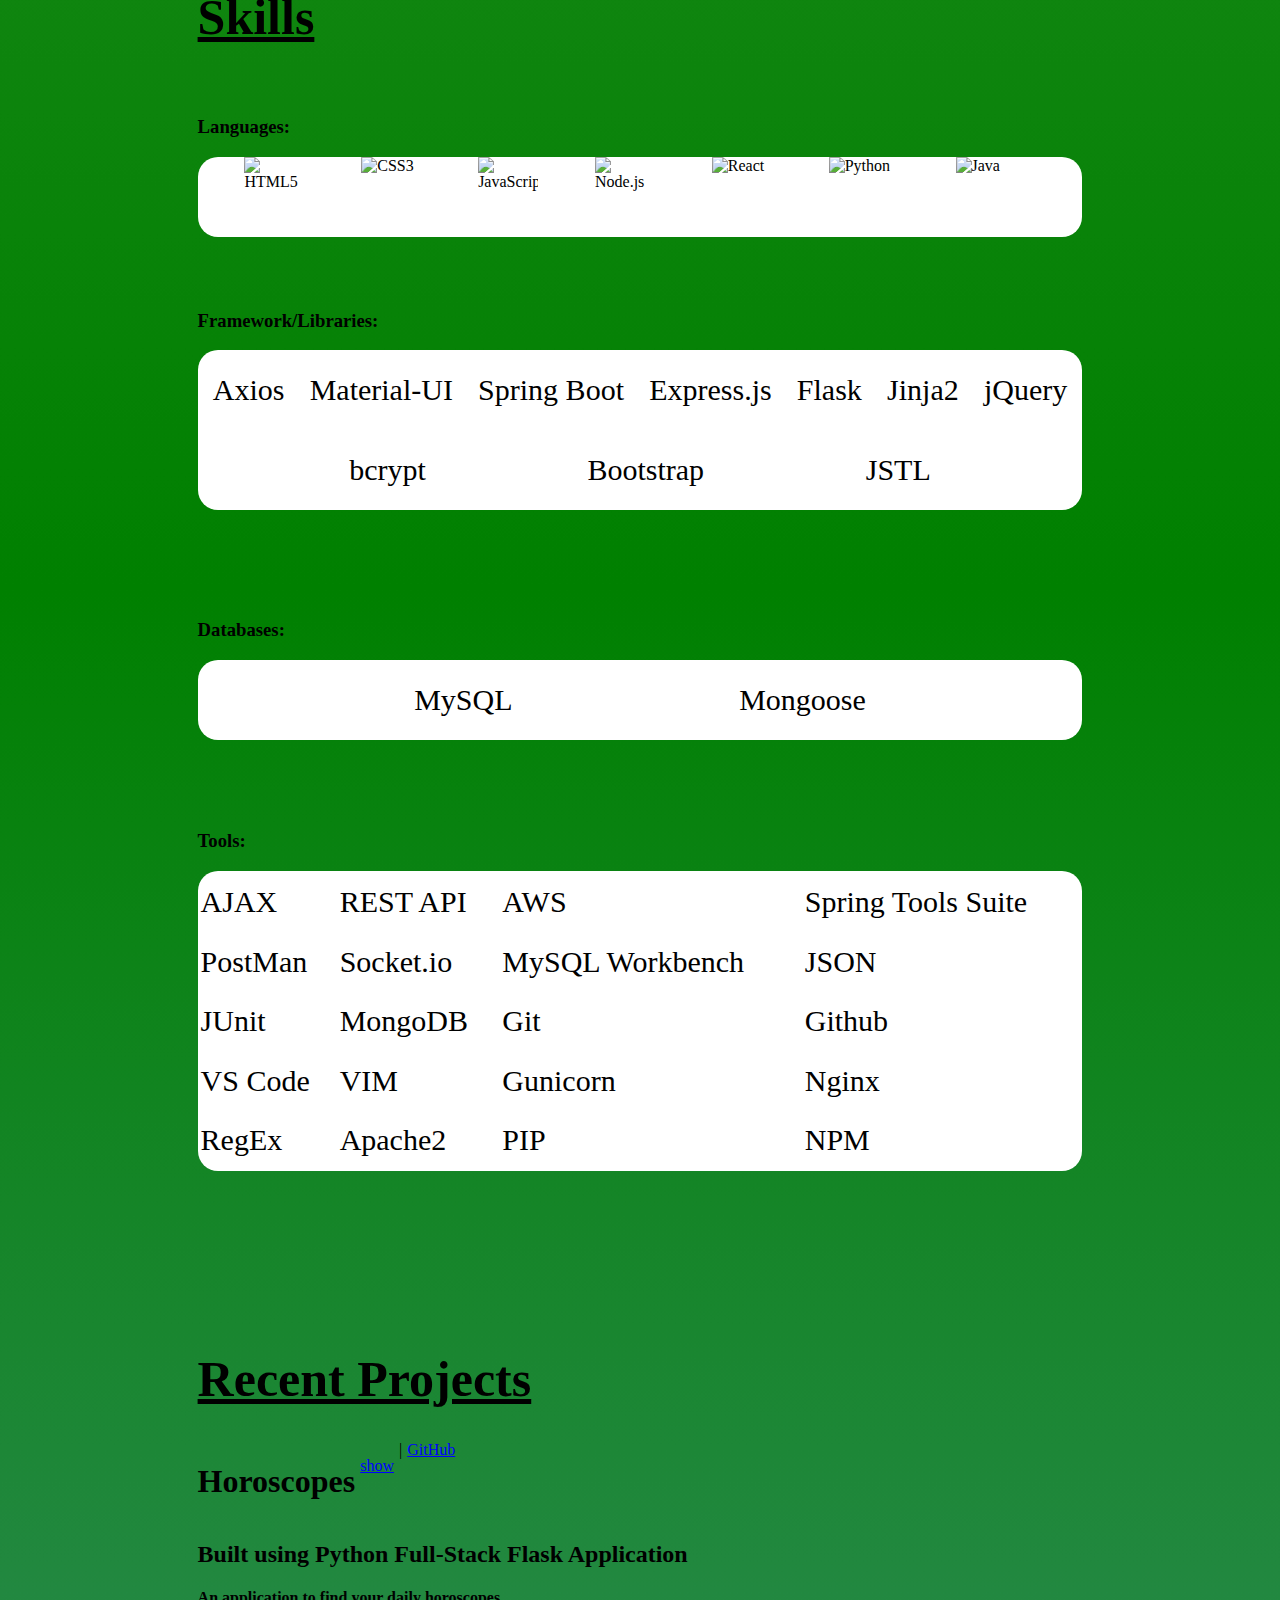
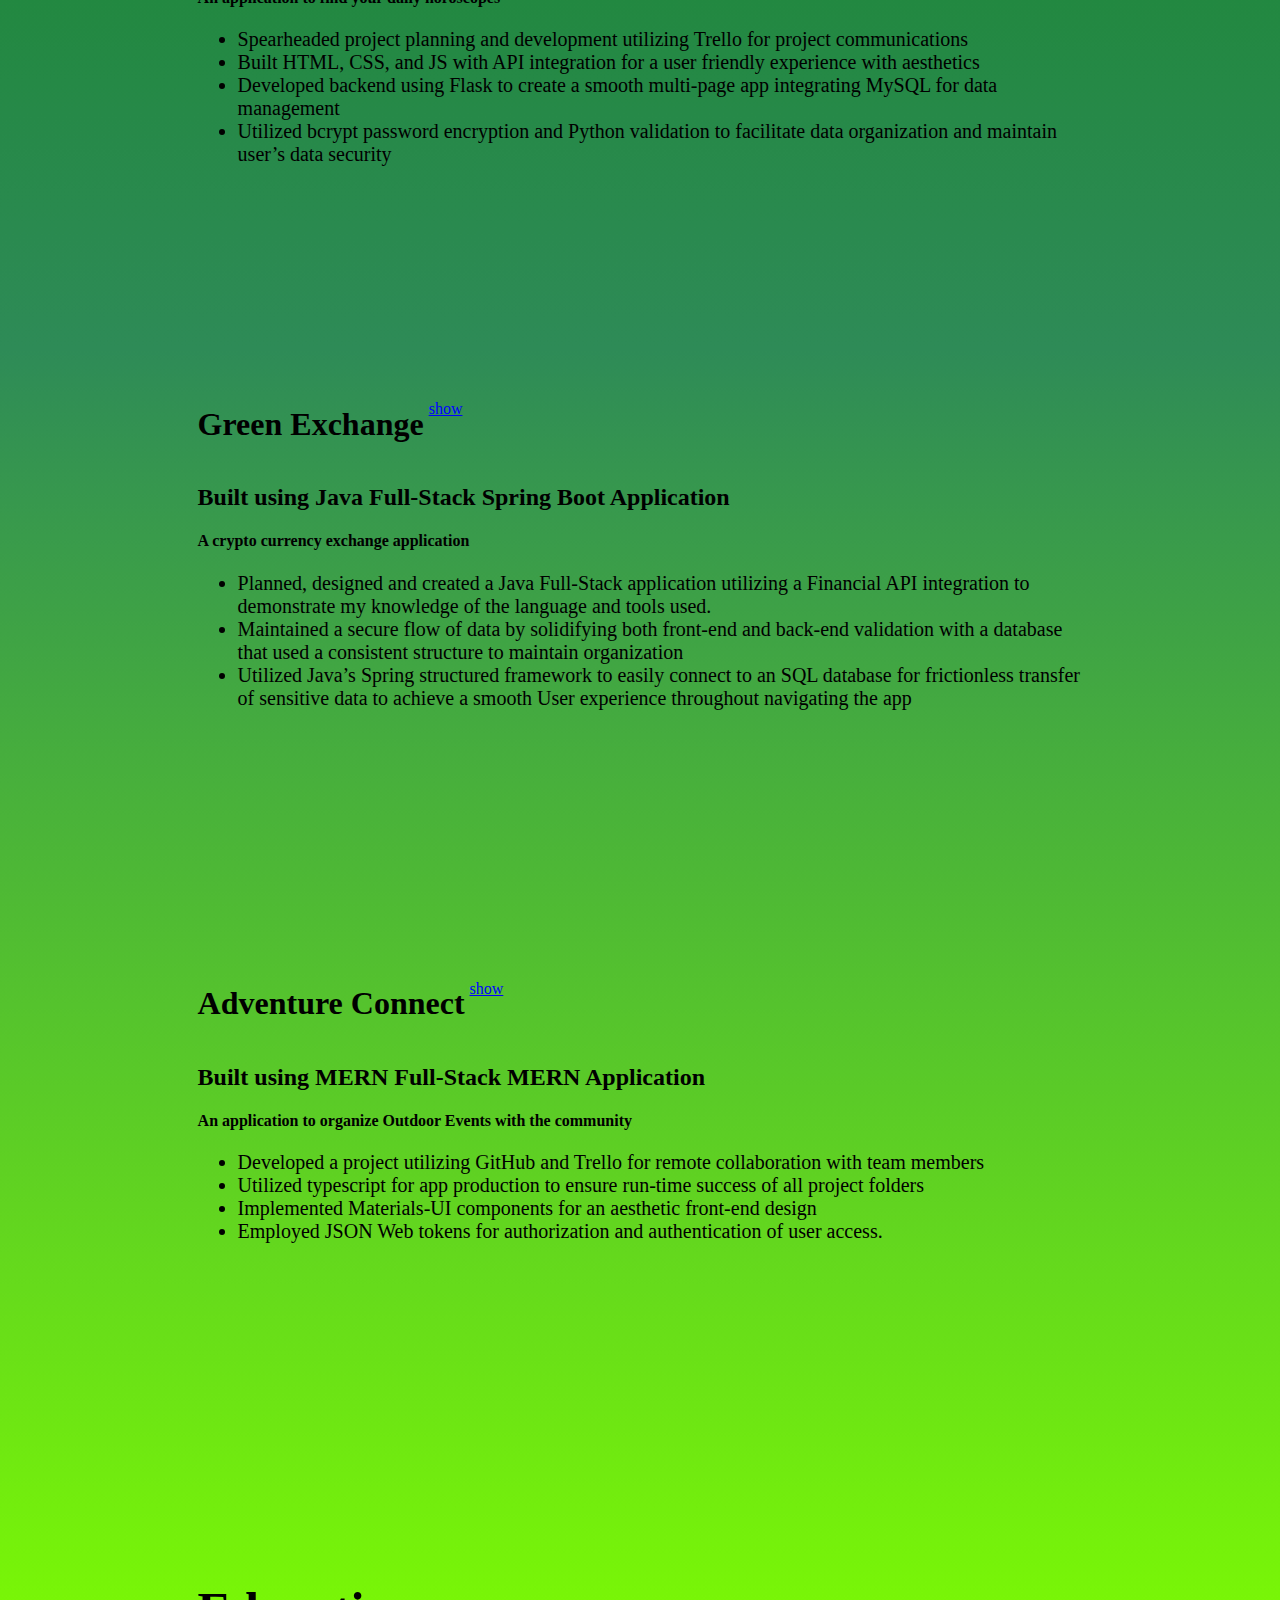
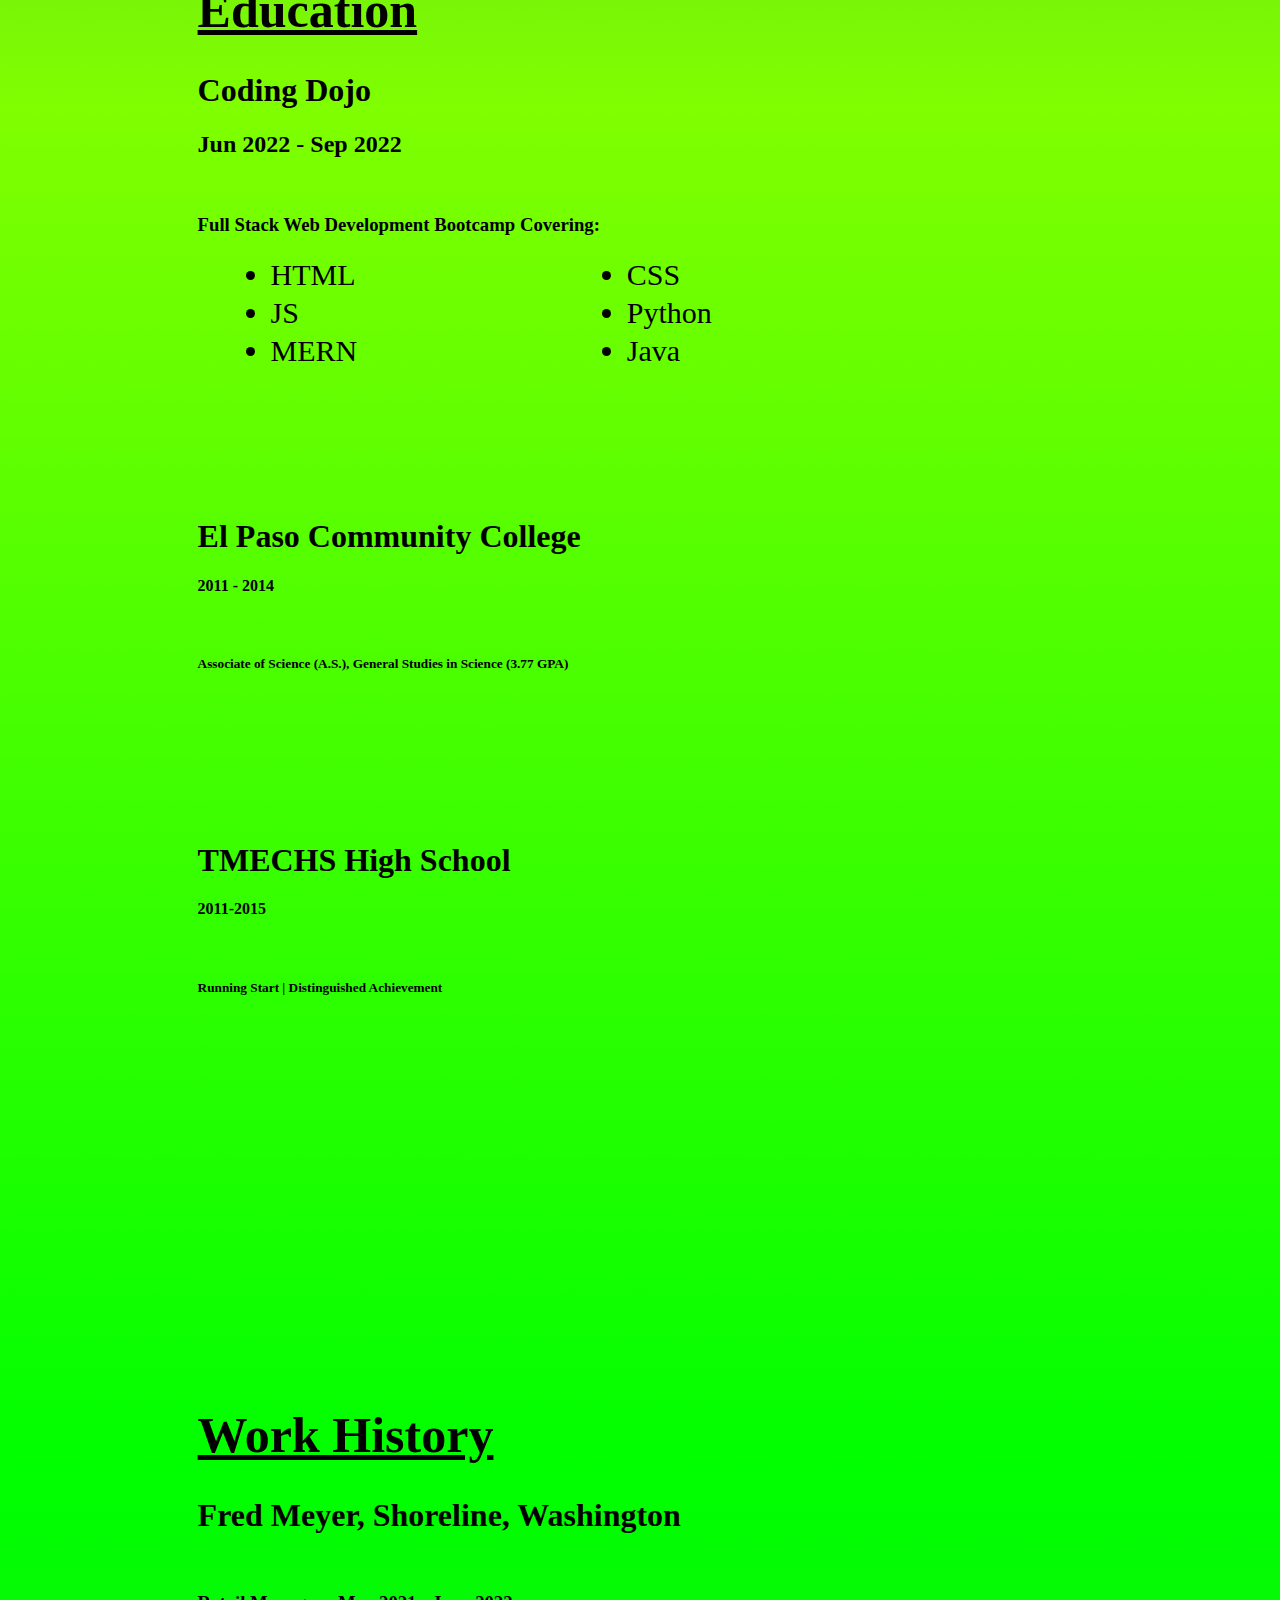
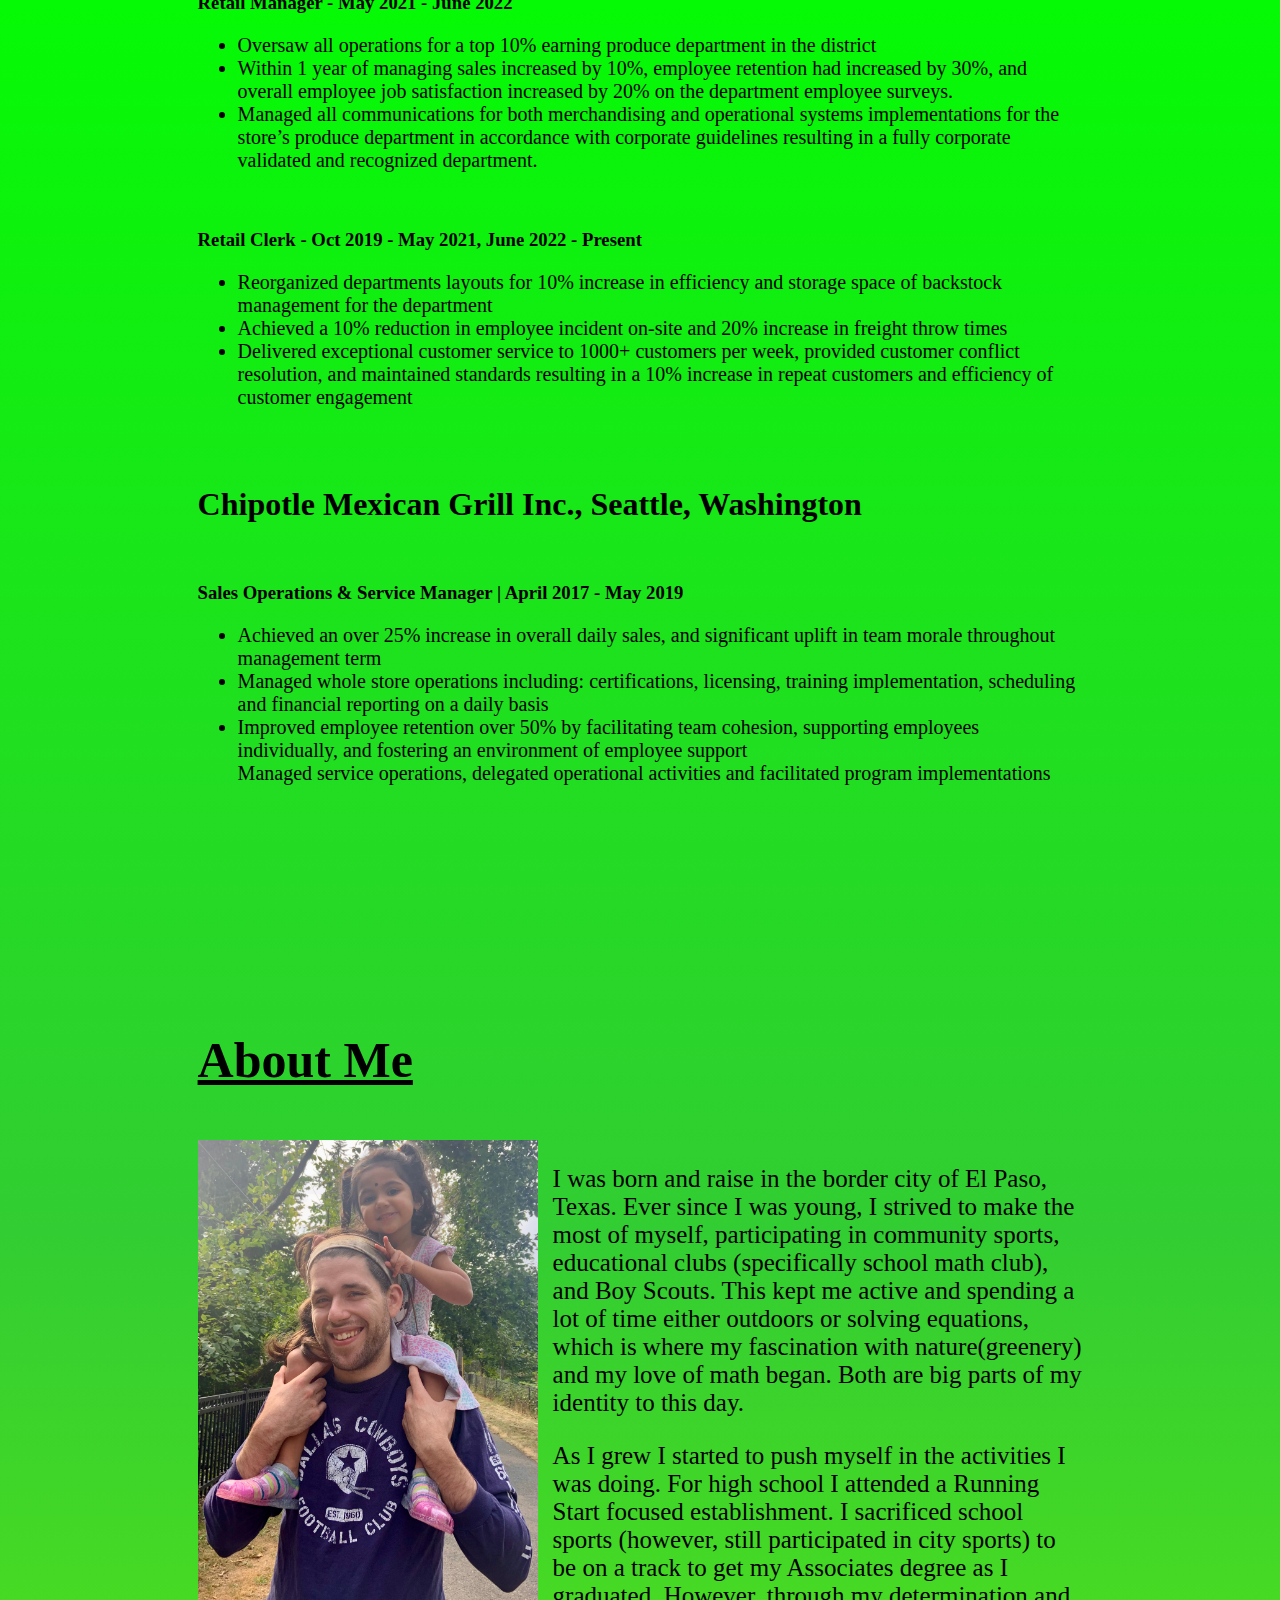
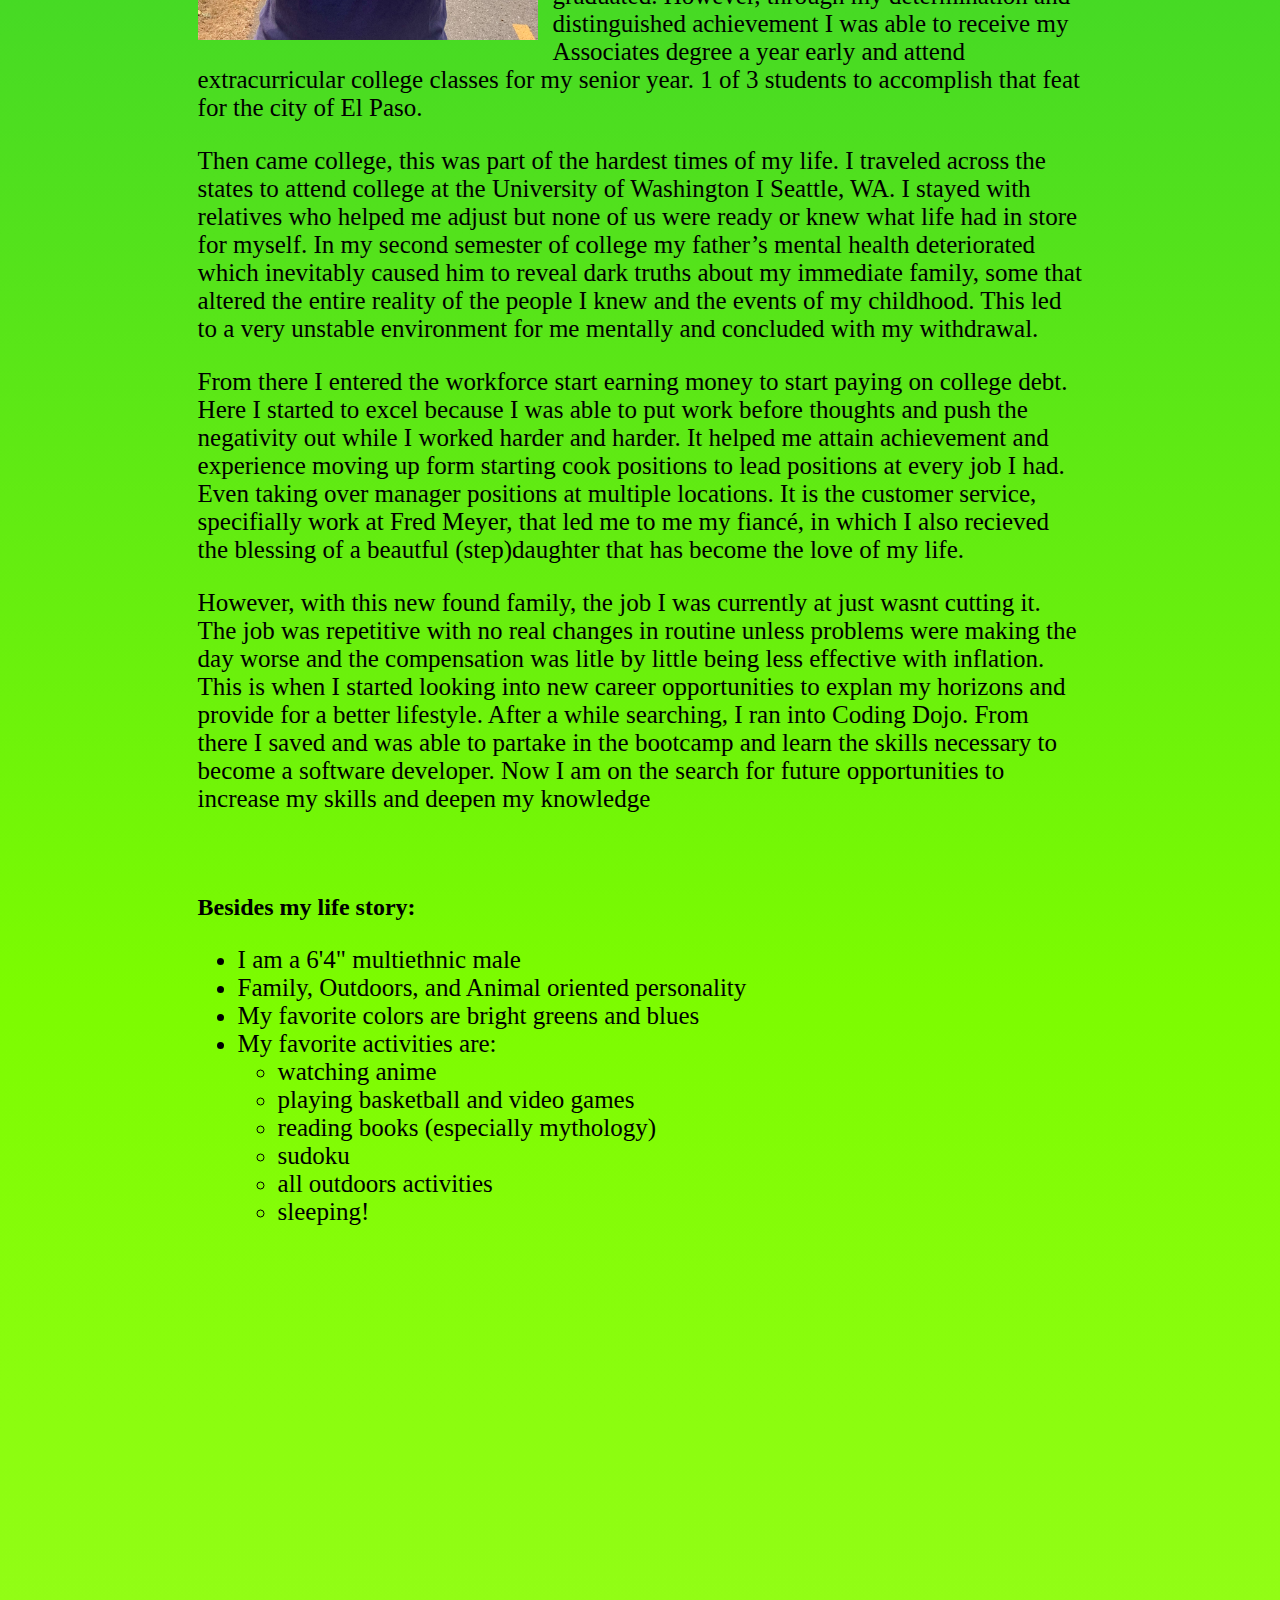
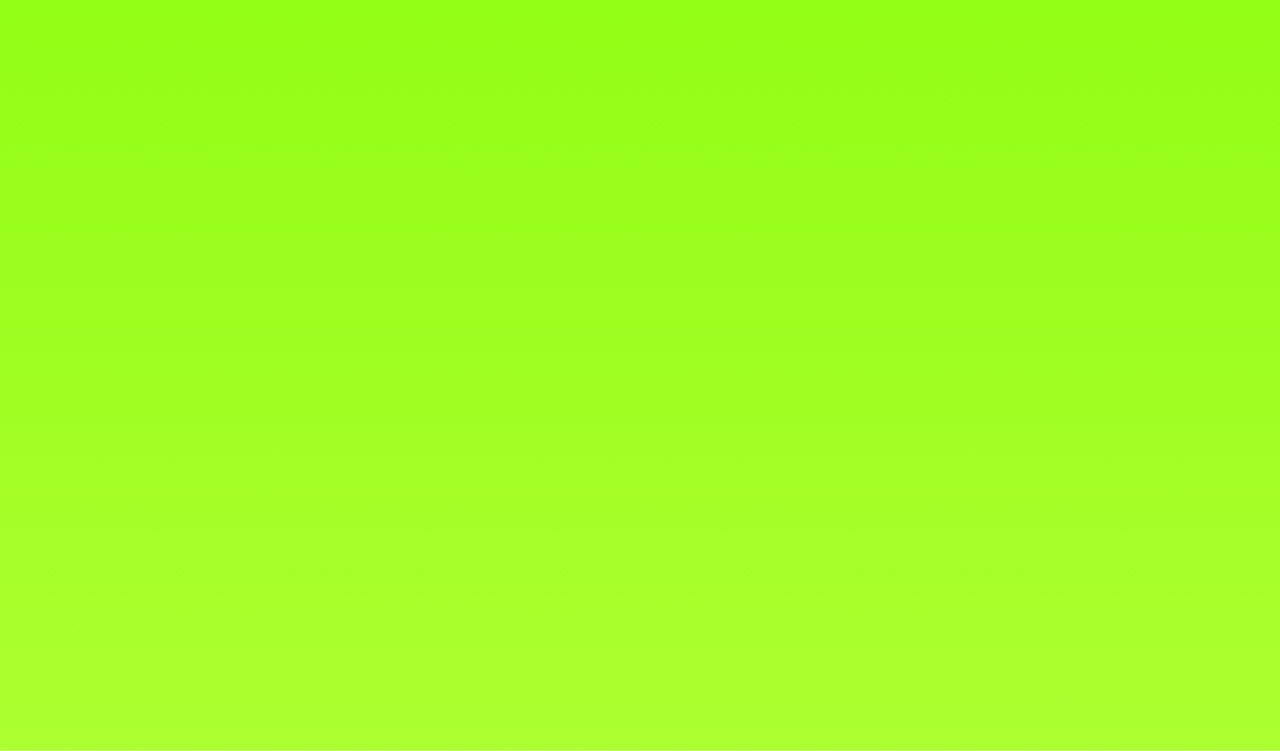
==== commit 1751e948: "Added link to Horoscopes GitHub Page" ====
--- a/index.html
+++ b/index.html
@@ -12,13 +12,13 @@
     <img class="img" src="/images/outdoors1.gif" alt="Nature Gif"/>
     <div id="header">
         <div style="position: relative; bottom: 20px;">
-            <a href=“https://twitter.com/White_King84”><img align="left" alt="Twitter" width="100px" src="https://raw.githubusercontent.com/devicons/devicon/1119b9f84c0290e0f0b38982099a2bd027a48bf1/icons/twitter/twitter-original.svg" style="padding-right:10px;margin-left: 80px;"/></a>
-
-            <a href=“https://www.instagram.com/jesse.greenough/”><img align="left" alt="Instagram" width="100px" src="https://imgs.search.brave.com/9K-t7GrOjqoaCI1fF5bQ0d2vp87_TWwNqjJ4z6hVoto/rs:fit:474:225:1/g:ce/aHR0cHM6Ly90c2Ux/Lm1tLmJpbmcubmV0/L3RoP2lkPU9JUC4t/WmlyZ1FFNXByOGU3/aHRRV293SklnSGFI/YSZwaWQ9QXBp" style="padding-right:10px;margin-left: 25px;" /></a>
-
-            <a href=“https://www.facebook.com/jesse.greenough.52/”><img align="left" alt="Facebook" width="100px" src="https://raw.githubusercontent.com/devicons/devicon/1119b9f84c0290e0f0b38982099a2bd027a48bf1/icons/facebook/facebook-original.svg" style="padding-right:10px; margin-left: 25px;" /></a>
-
-            <a href=“https://www.linkedin.com/in/jesse-greenough-168316138”><img align="left" alt="Linked In" width="120px" src="https://raw.githubusercontent.com/devicons/devicon/1119b9f84c0290e0f0b38982099a2bd027a48bf1/icons/linkedin/linkedin-original-wordmark.svg" style="padding-right:10px;margin-left: 25px;" /></a>
+            <a href='https://twitter.com/White_King84'><img align="left" alt="Twitter" width="100px" src="https://raw.githubusercontent.com/devicons/devicon/1119b9f84c0290e0f0b38982099a2bd027a48bf1/icons/twitter/twitter-original.svg" style="padding-right:10px;margin-left: 80px;"/></a>
+
+            <a href='https://www.instagram.com/jesse.greenough/'><img align="left" alt="Instagram" width="100px" src="https://imgs.search.brave.com/9K-t7GrOjqoaCI1fF5bQ0d2vp87_TWwNqjJ4z6hVoto/rs:fit:474:225:1/g:ce/aHR0cHM6Ly90c2Ux/Lm1tLmJpbmcubmV0/L3RoP2lkPU9JUC4t/WmlyZ1FFNXByOGU3/aHRRV293SklnSGFI/YSZwaWQ9QXBp" style="padding-right:10px;margin-left: 25px;" /></a>
+
+            <a href='https://www.facebook.com/jesse.greenough.52/'><img align="left" alt="Facebook" width="100px" src="https://raw.githubusercontent.com/devicons/devicon/1119b9f84c0290e0f0b38982099a2bd027a48bf1/icons/facebook/facebook-original.svg" style="padding-right:10px; margin-left: 25px;" /></a>
+
+            <a href='https://www.linkedin.com/in/jesse-greenough-168316138'><img align="left" alt="Linked In" width="120px" src="https://raw.githubusercontent.com/devicons/devicon/1119b9f84c0290e0f0b38982099a2bd027a48bf1/icons/linkedin/linkedin-original-wordmark.svg" style="padding-right:10px;margin-left: 25px;" /></a>
         </div>
         <div>
         <ul class="nav nav-tabs">
@@ -135,7 +135,7 @@
         <h1 class="sectionTitle" id="recentProjects"> Recent Projects </h1>
         <div style="height: 1400px">
         
-        <div style="display: flex"><h1>Horoscopes </h1><p class="link" onclick="openHoroscopes()">show</p></div>
+        <div style="display: flex"><h1>Horoscopes </h1><p class="link" onclick="openHoroscopes()">show</p>| <a class="link" href="https://github.com/GreenJ84/Horoscopes#-horoscopes-">GitHub</a></div>
 
         <div style="visibility: hidden;" class="sliders1" id="horoscopesCarousel" class="carousel slide" data-bs-ride="carousel">
             <div class="carousel-inner">
--- a/index.css
+++ b/index.css
@@ -57,6 +57,8 @@
 .link{
     color: blue;
     text-decoration: underline;
+    margin-right: 5px;
+    margin-left: 5px;
 }
 .img{
     position: absolute;
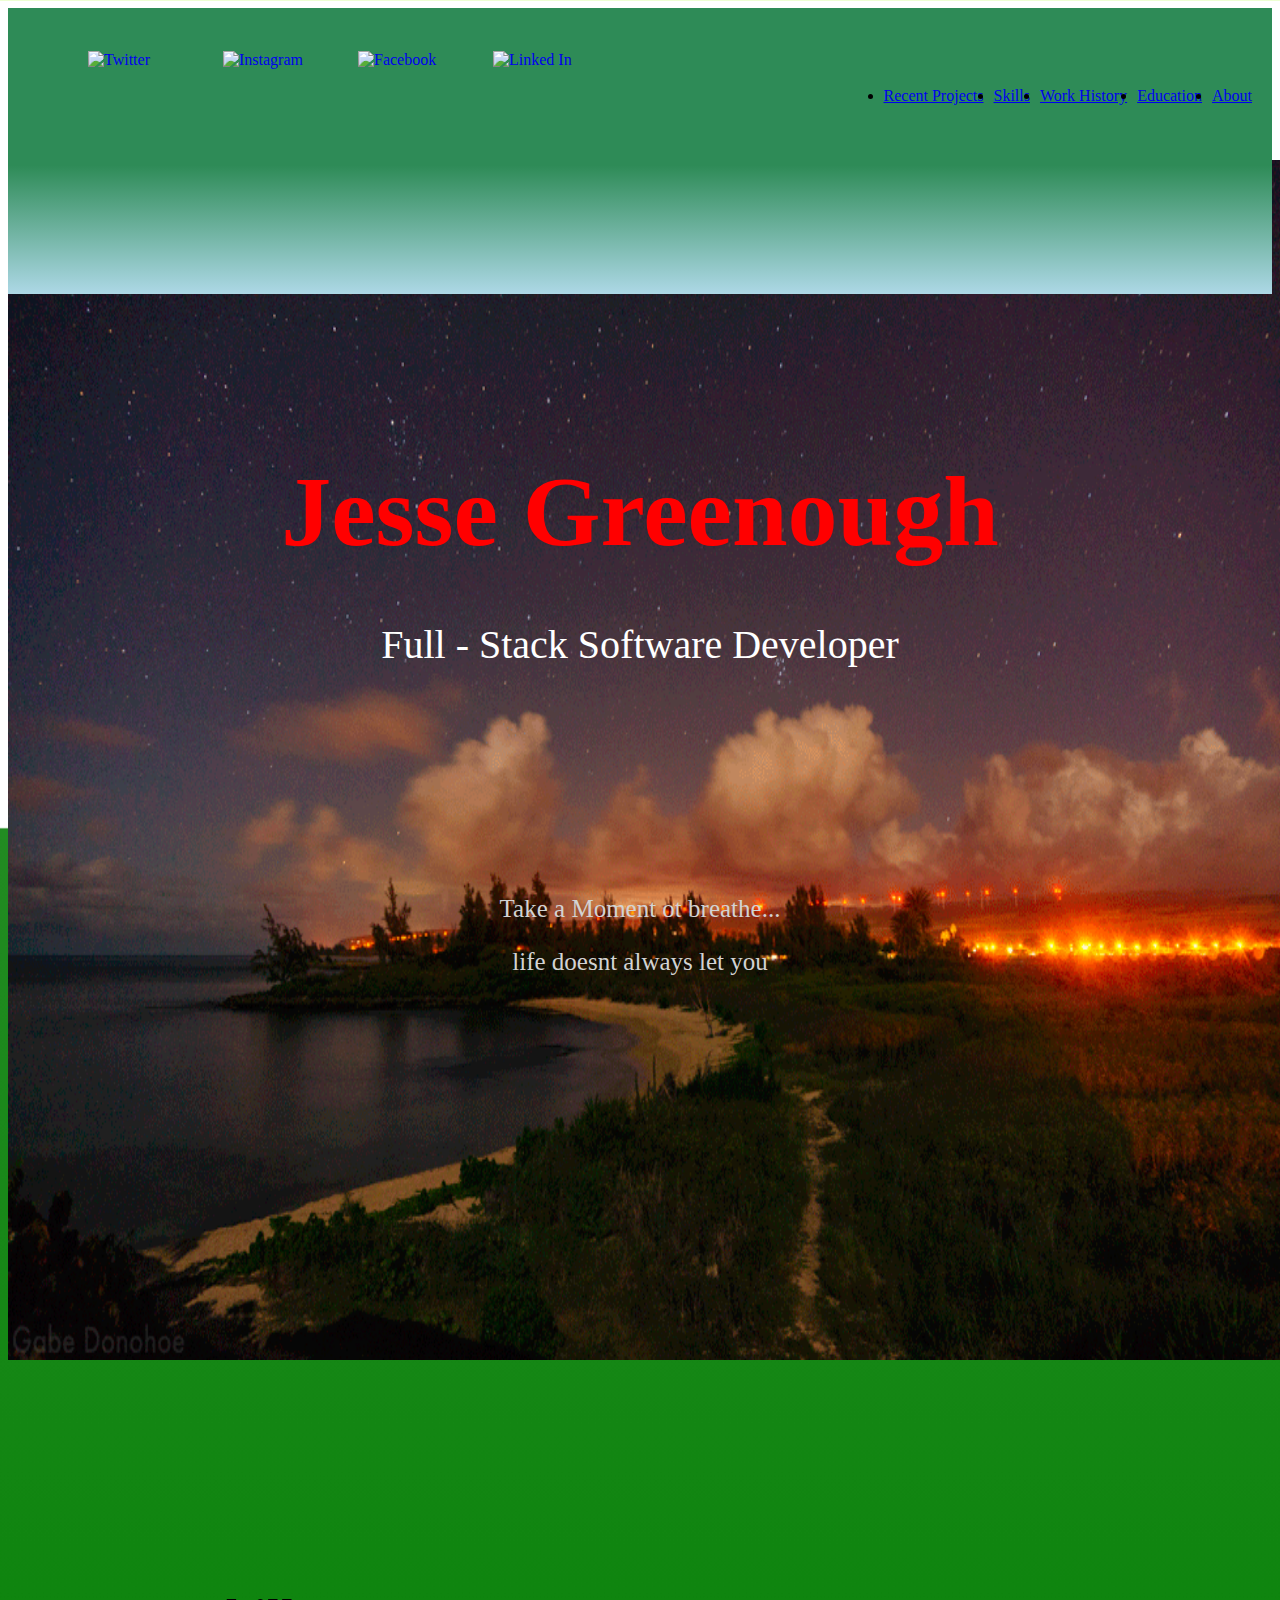
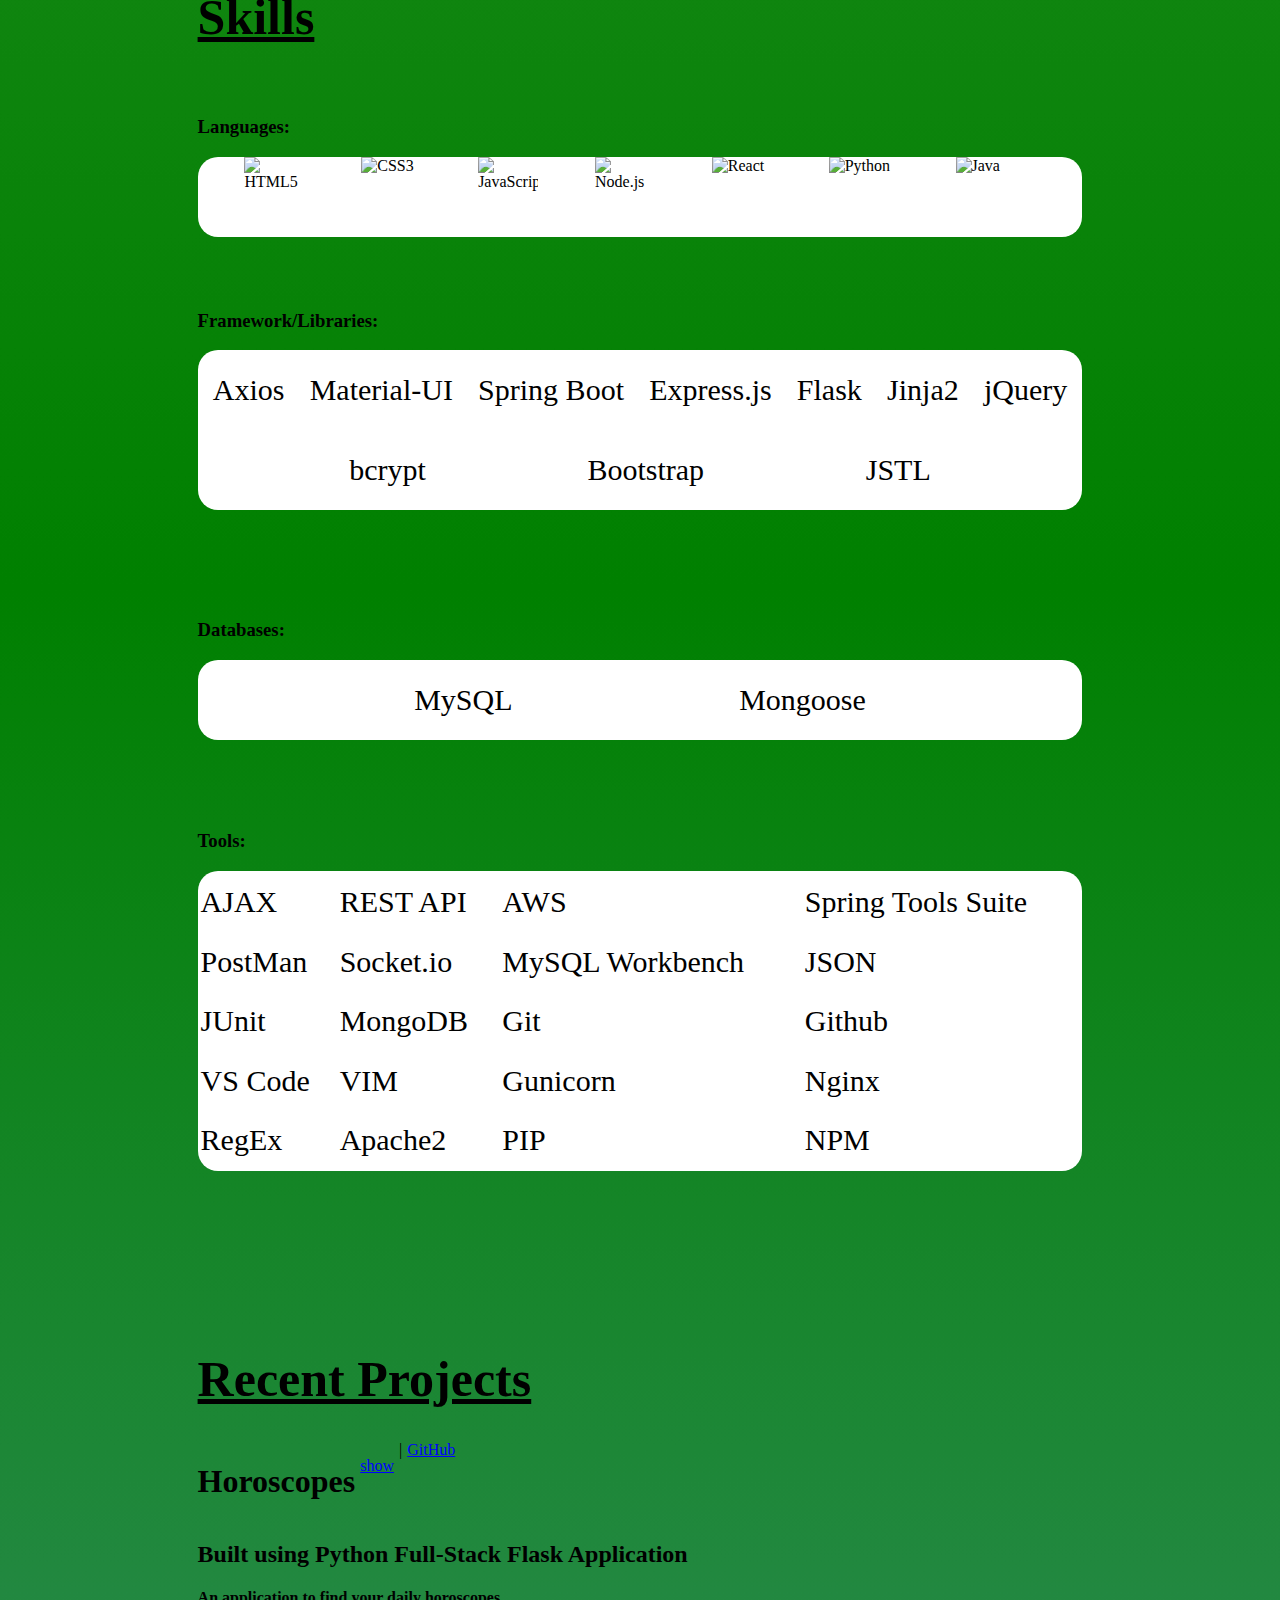
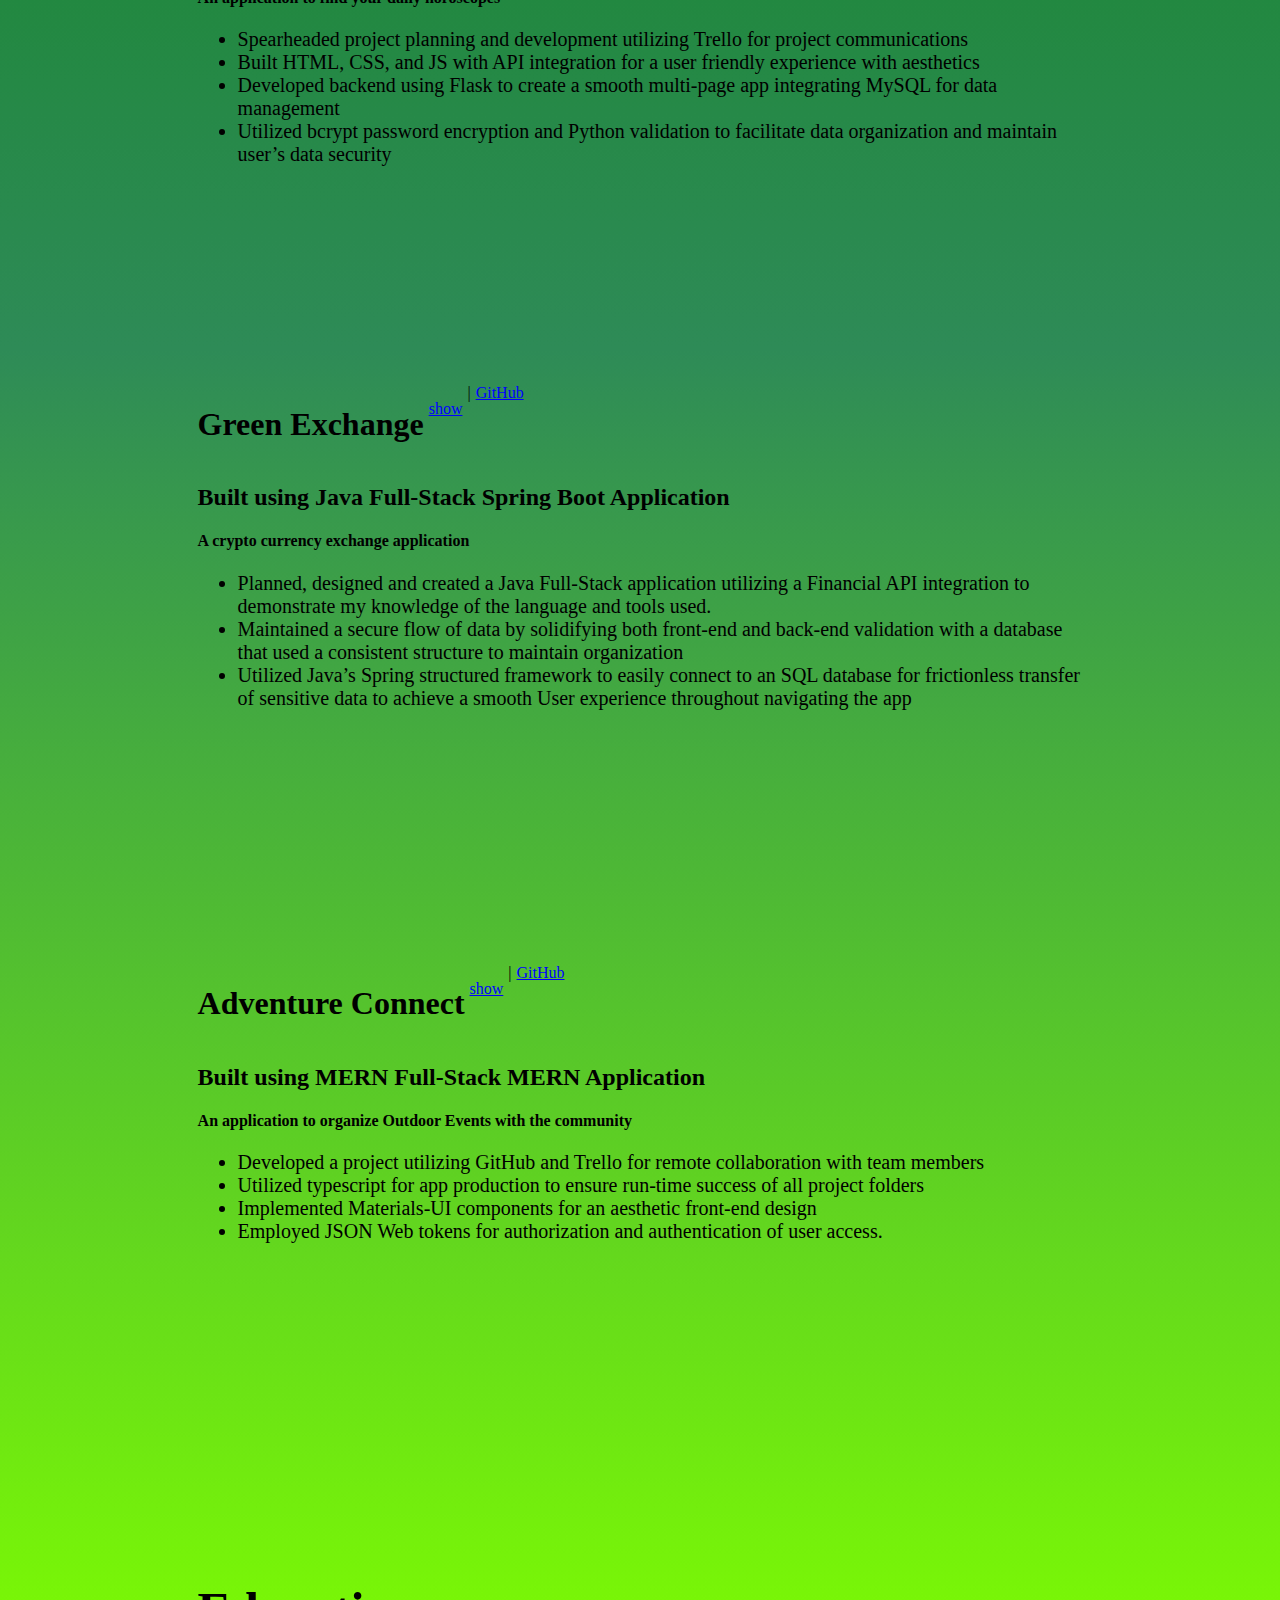
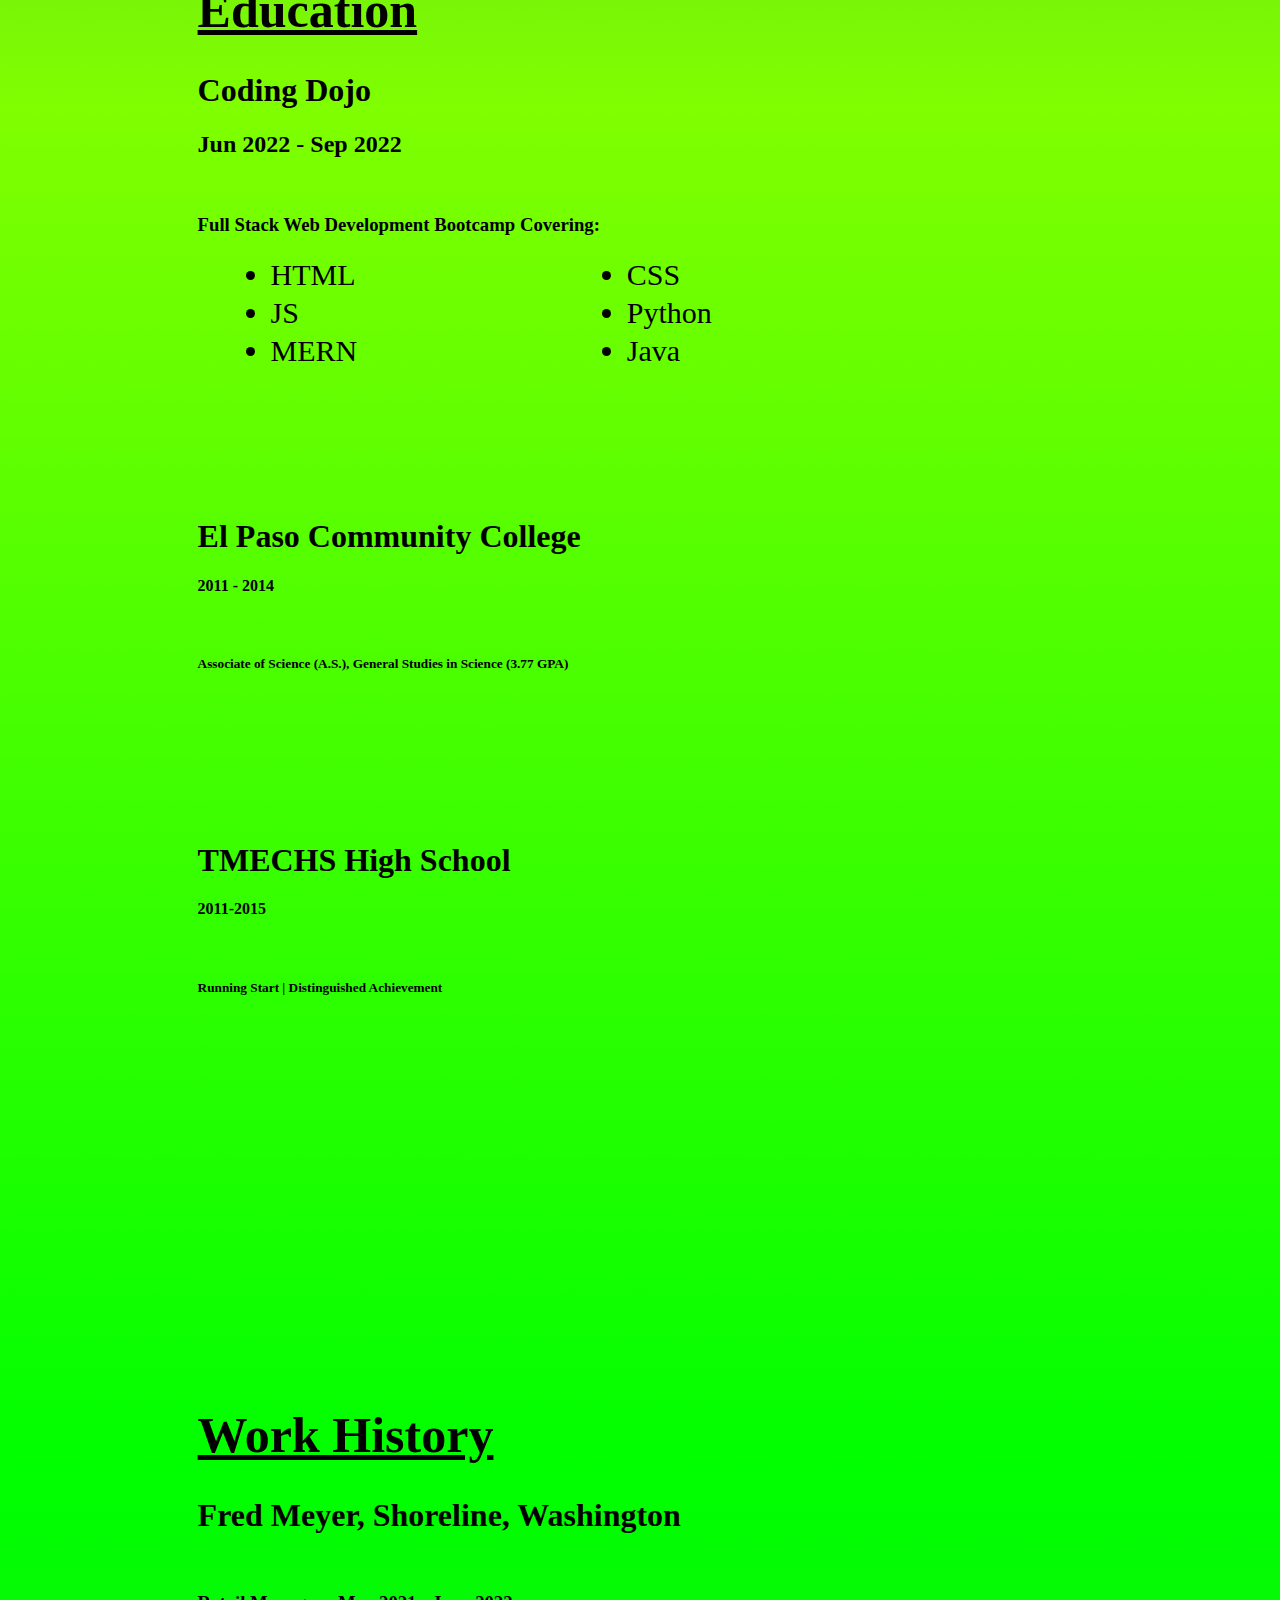
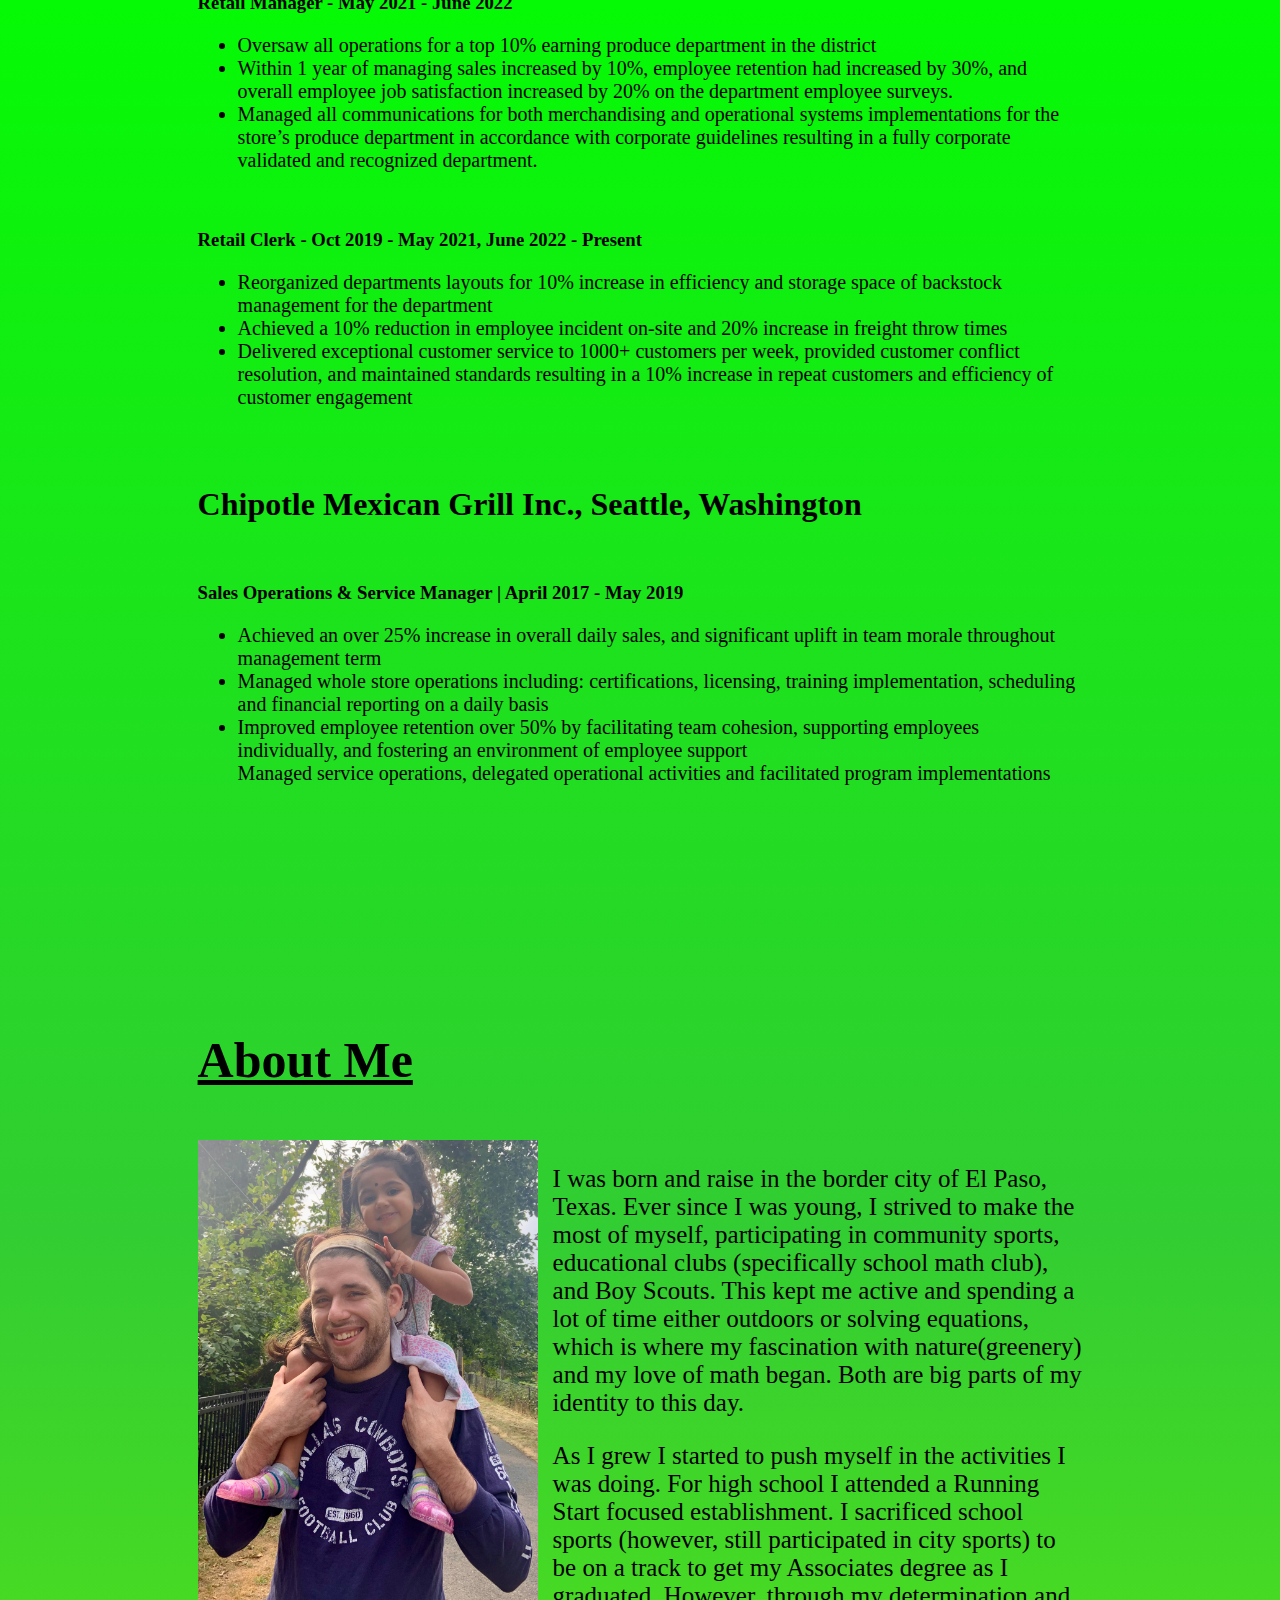
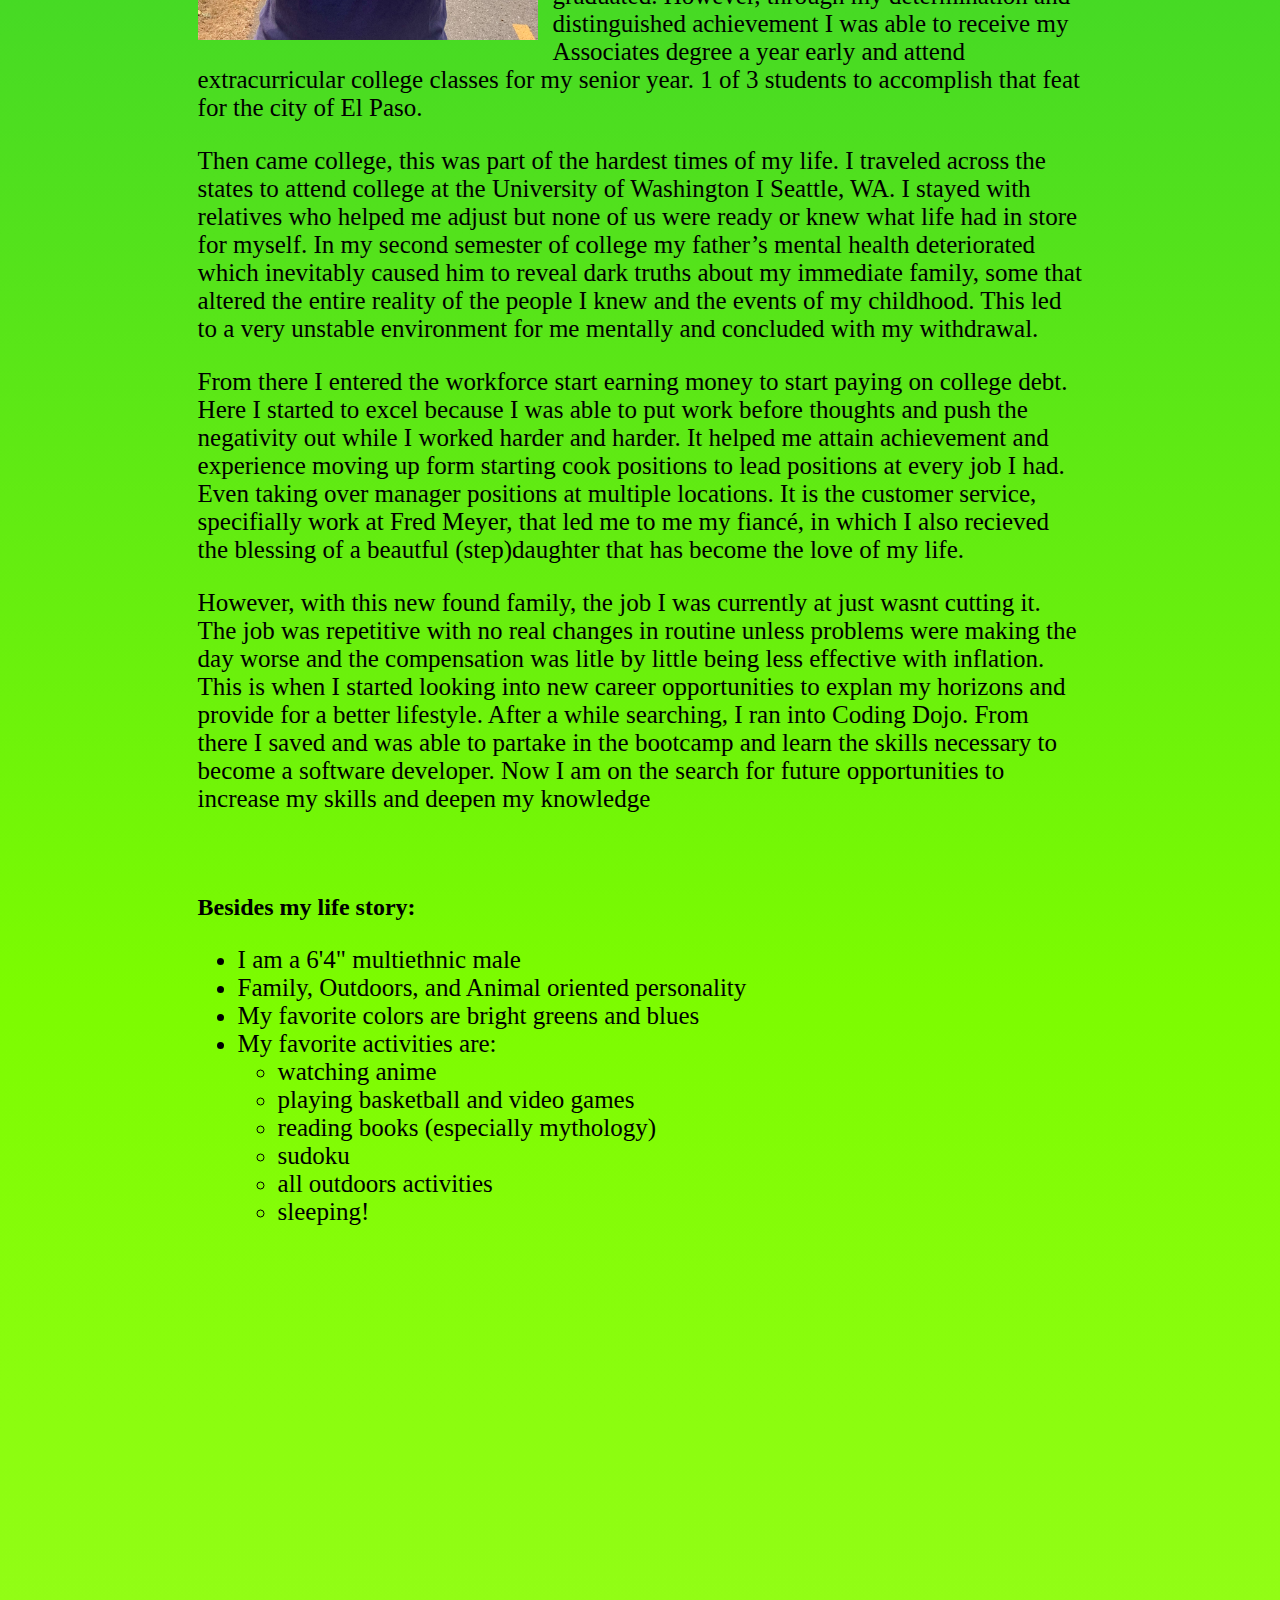
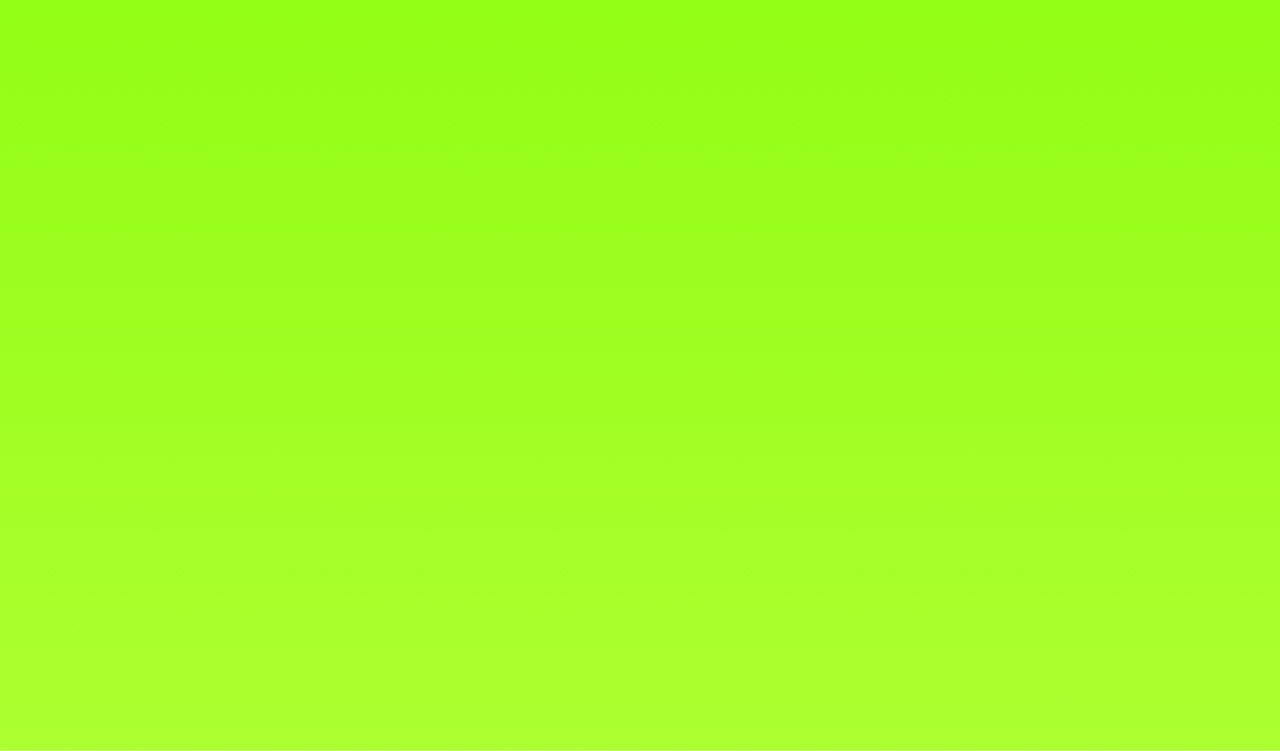
==== commit 200ec124: "Updated Green Exchange GitHub route" ====
--- a/index.html
+++ b/index.html
@@ -135,7 +135,7 @@
         <h1 class="sectionTitle" id="recentProjects"> Recent Projects </h1>
         <div style="height: 1400px">
         
-        <div style="display: flex"><h1>Horoscopes </h1><p class="link" onclick="openHoroscopes()">show</p>| <a class="link" href="https://github.com/GreenJ84/Horoscopes#-horoscopes-">GitHub</a></div>
+        <div style="display: flex"><h1>Horoscopes </h1><p class="link" onclick="openHoroscopes()">show</p> | <a class="link" href="https://github.com/GreenJ84/Horoscopes#-horoscopes-">GitHub</a></div>
 
         <div style="visibility: hidden;" class="sliders1" id="horoscopesCarousel" class="carousel slide" data-bs-ride="carousel">
             <div class="carousel-inner">
@@ -170,7 +170,7 @@
             <li>Utilized bcrypt password encryption and Python validation to facilitate data organization and maintain user’s data security</li>
         </ul><br/><br/><br/><br/><br/><br/><br/><br/><br/><br/><br/>
         
-        <div style="display: flex"><h1>Green Exchange </h1><p class="link" onclick="openGreenExchange()">show</p></div>
+        <div style="display: flex"><h1>Green Exchange </h1><p class="link" onclick="openGreenExchange()">show</p> | <a class="link" href="https://github.com/GreenJ84/Green_Exhange#green_exhange">GitHub</a></div>
 
         <div style="visibility: hidden;" class="sliders2" id="greenExchangeCarousel" class="carousel slide" data-bs-ride="carousel">
             <div class="carousel-inner">
@@ -209,7 +209,7 @@
         </ul><br/><br/><br/><br/><br/><br/><br/><br/><br/><br/><br/><br/><br/>
         
         
-        <div style="display: flex"><h1> Adventure Connect </h1><p class="link" onclick="openAdventureConnect()">show</p></div>
+        <div style="display: flex"><h1> Adventure Connect </h1><p class="link" onclick="openAdventureConnect()">show</p> | <a class="link" href="https://github.com/czmud/adventureConnect/tree/main#-adventure-connect-">GitHub</a></div>
 
         <div style="visibility: hidden;" class="sliders3" id="adventureConnectCarousel" class="carousel slide" data-bs-ride="carousel">
             <div class="carousel-inner">
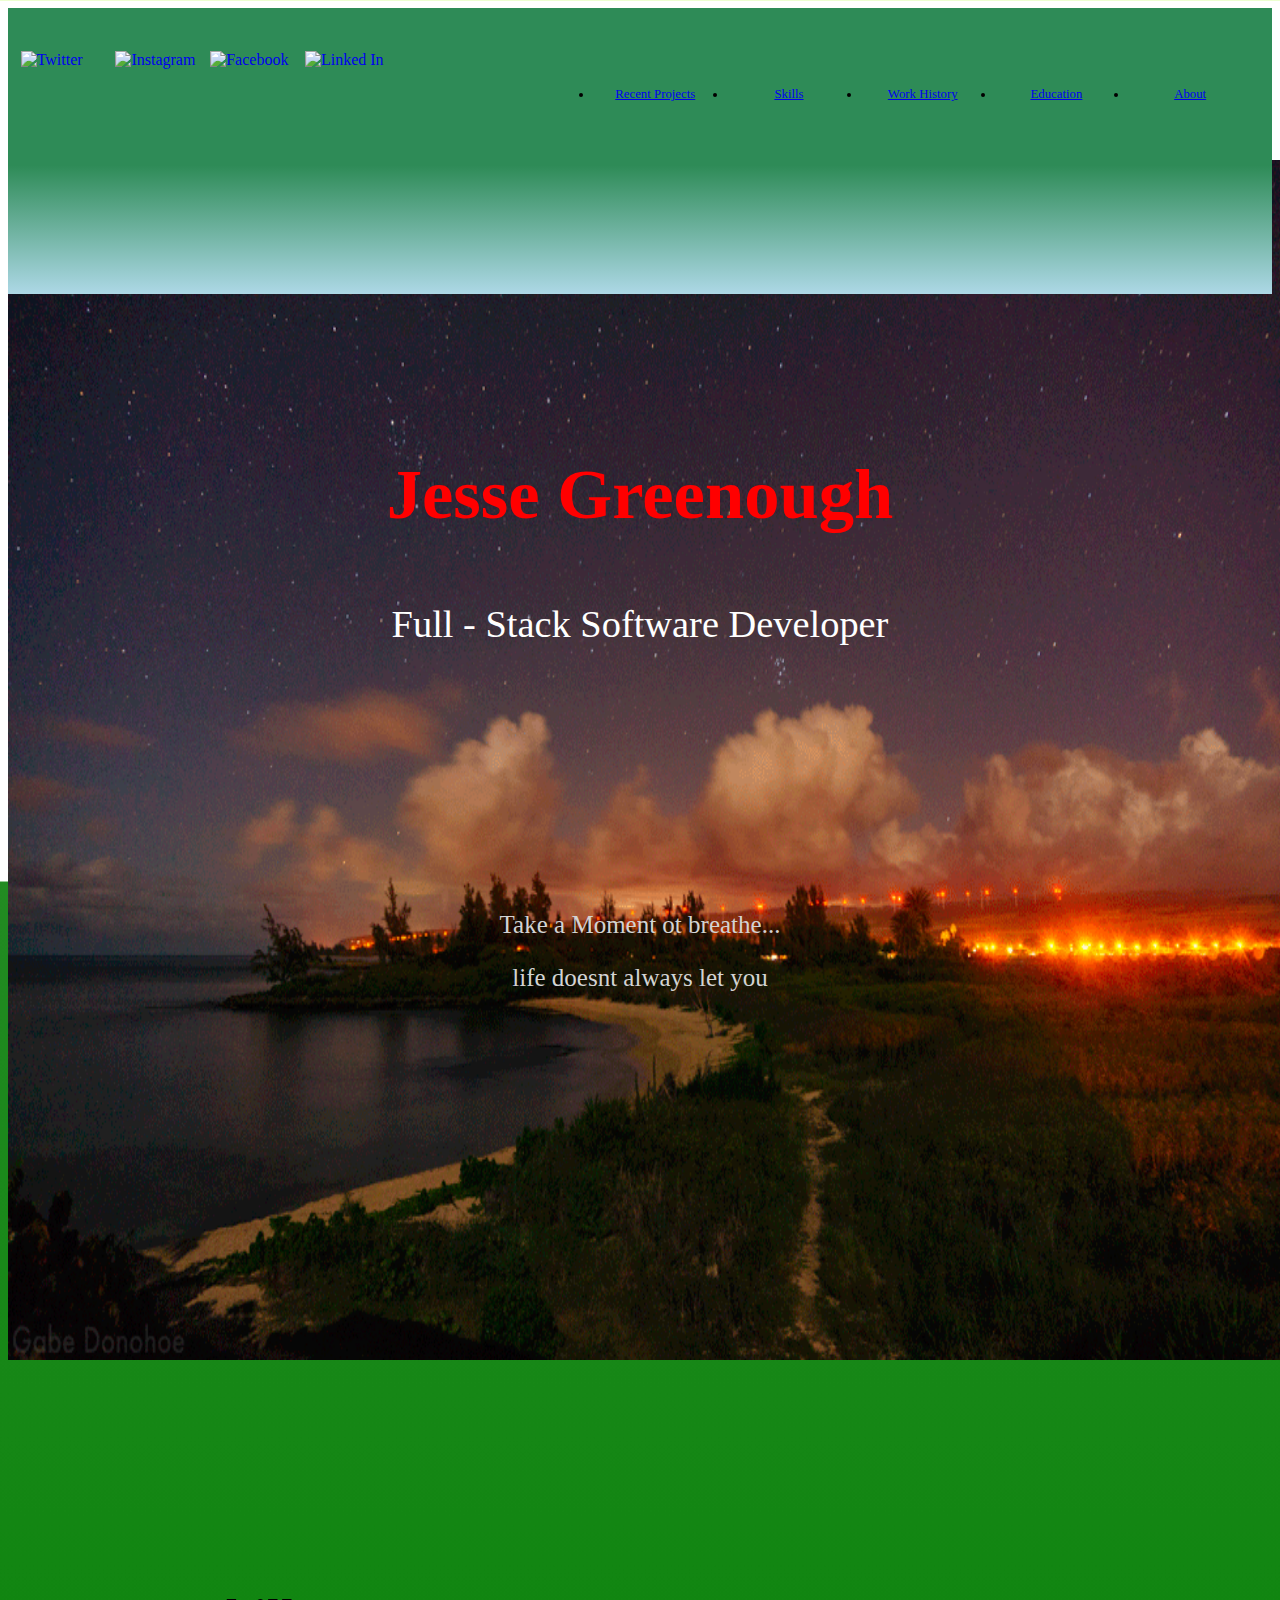
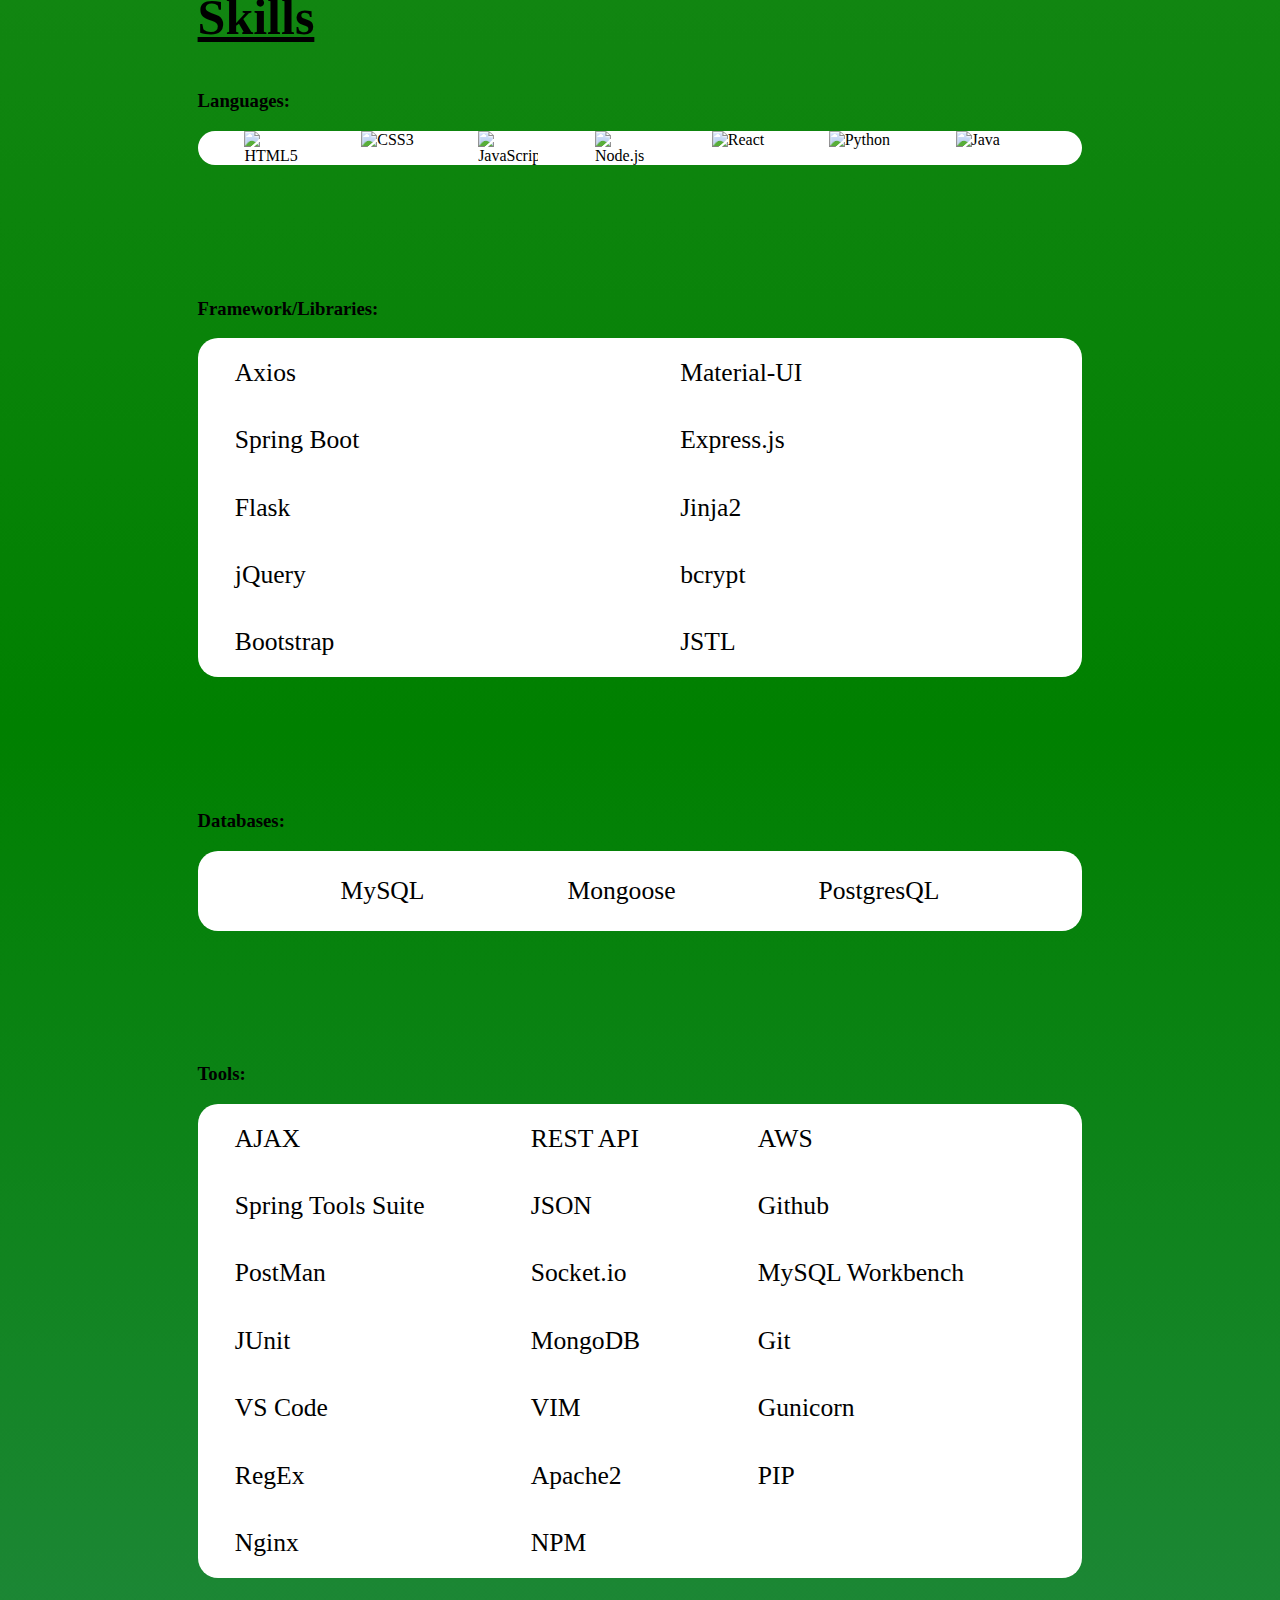
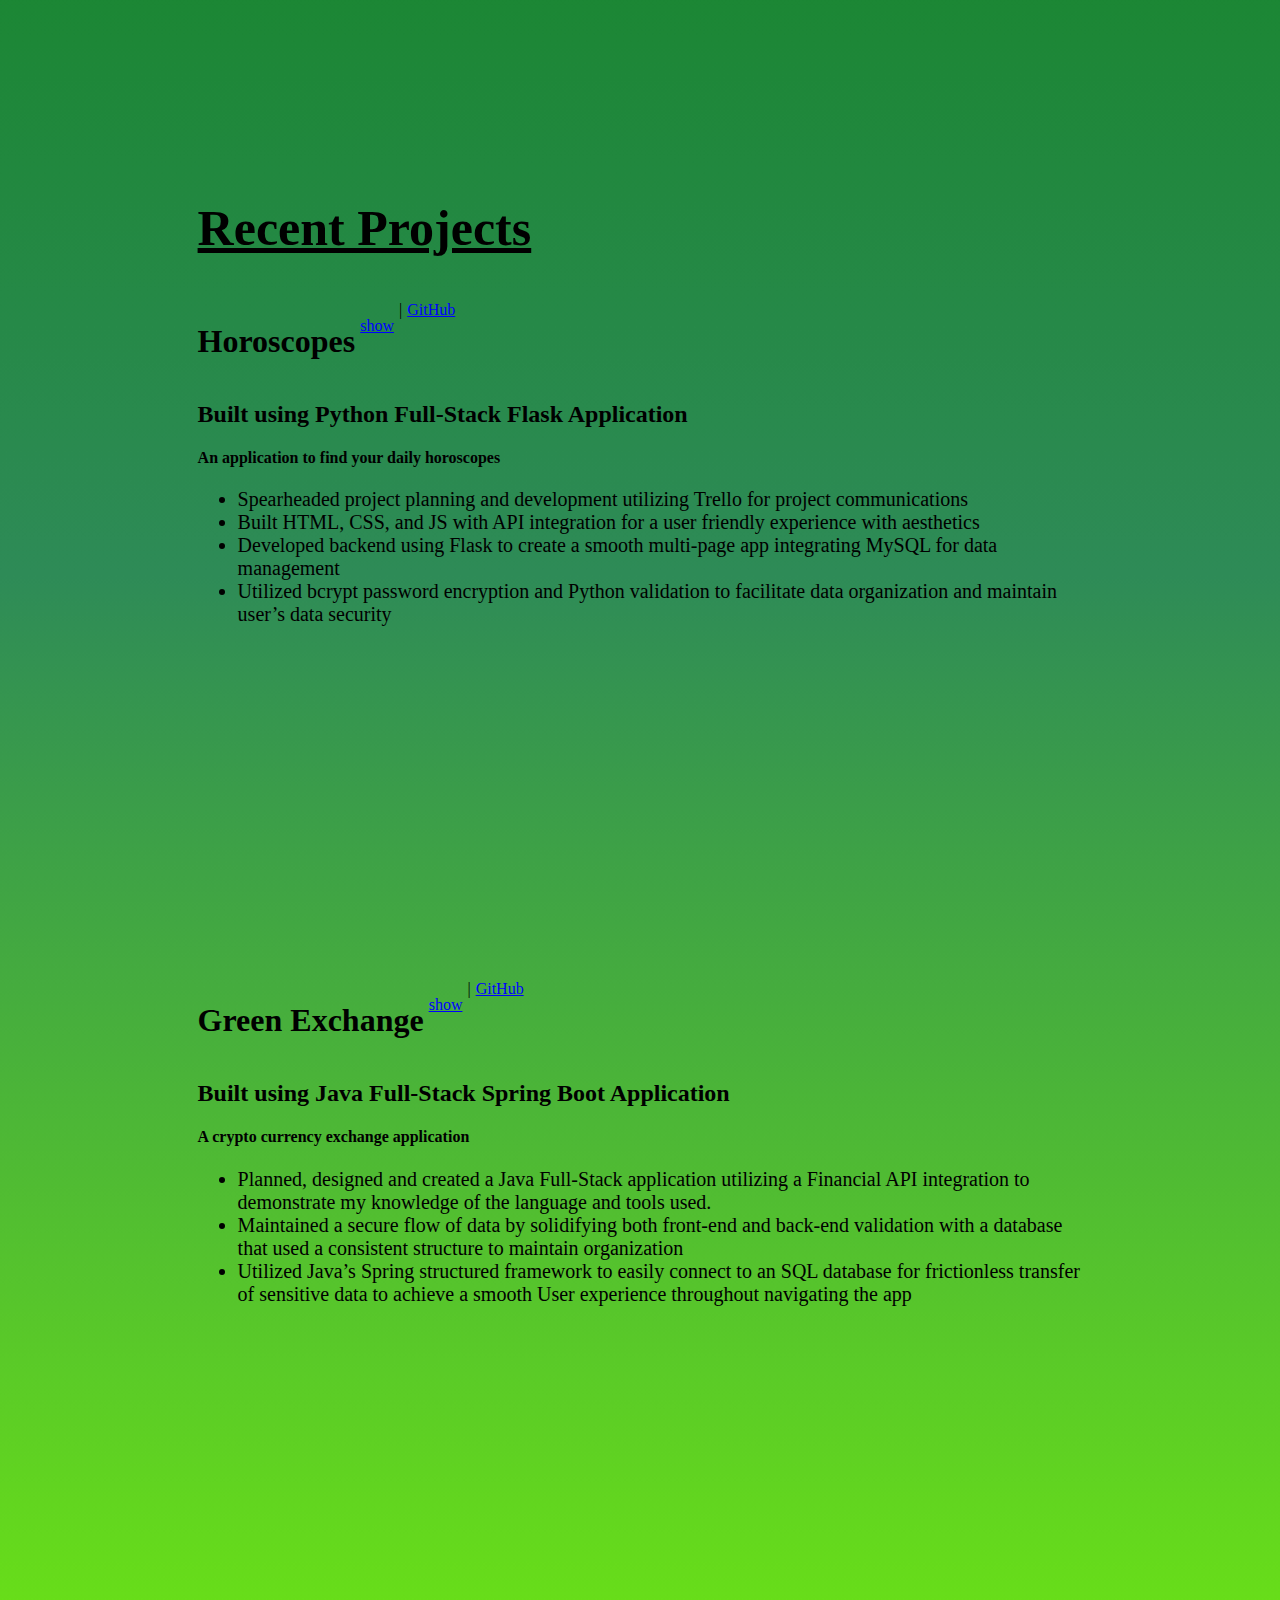
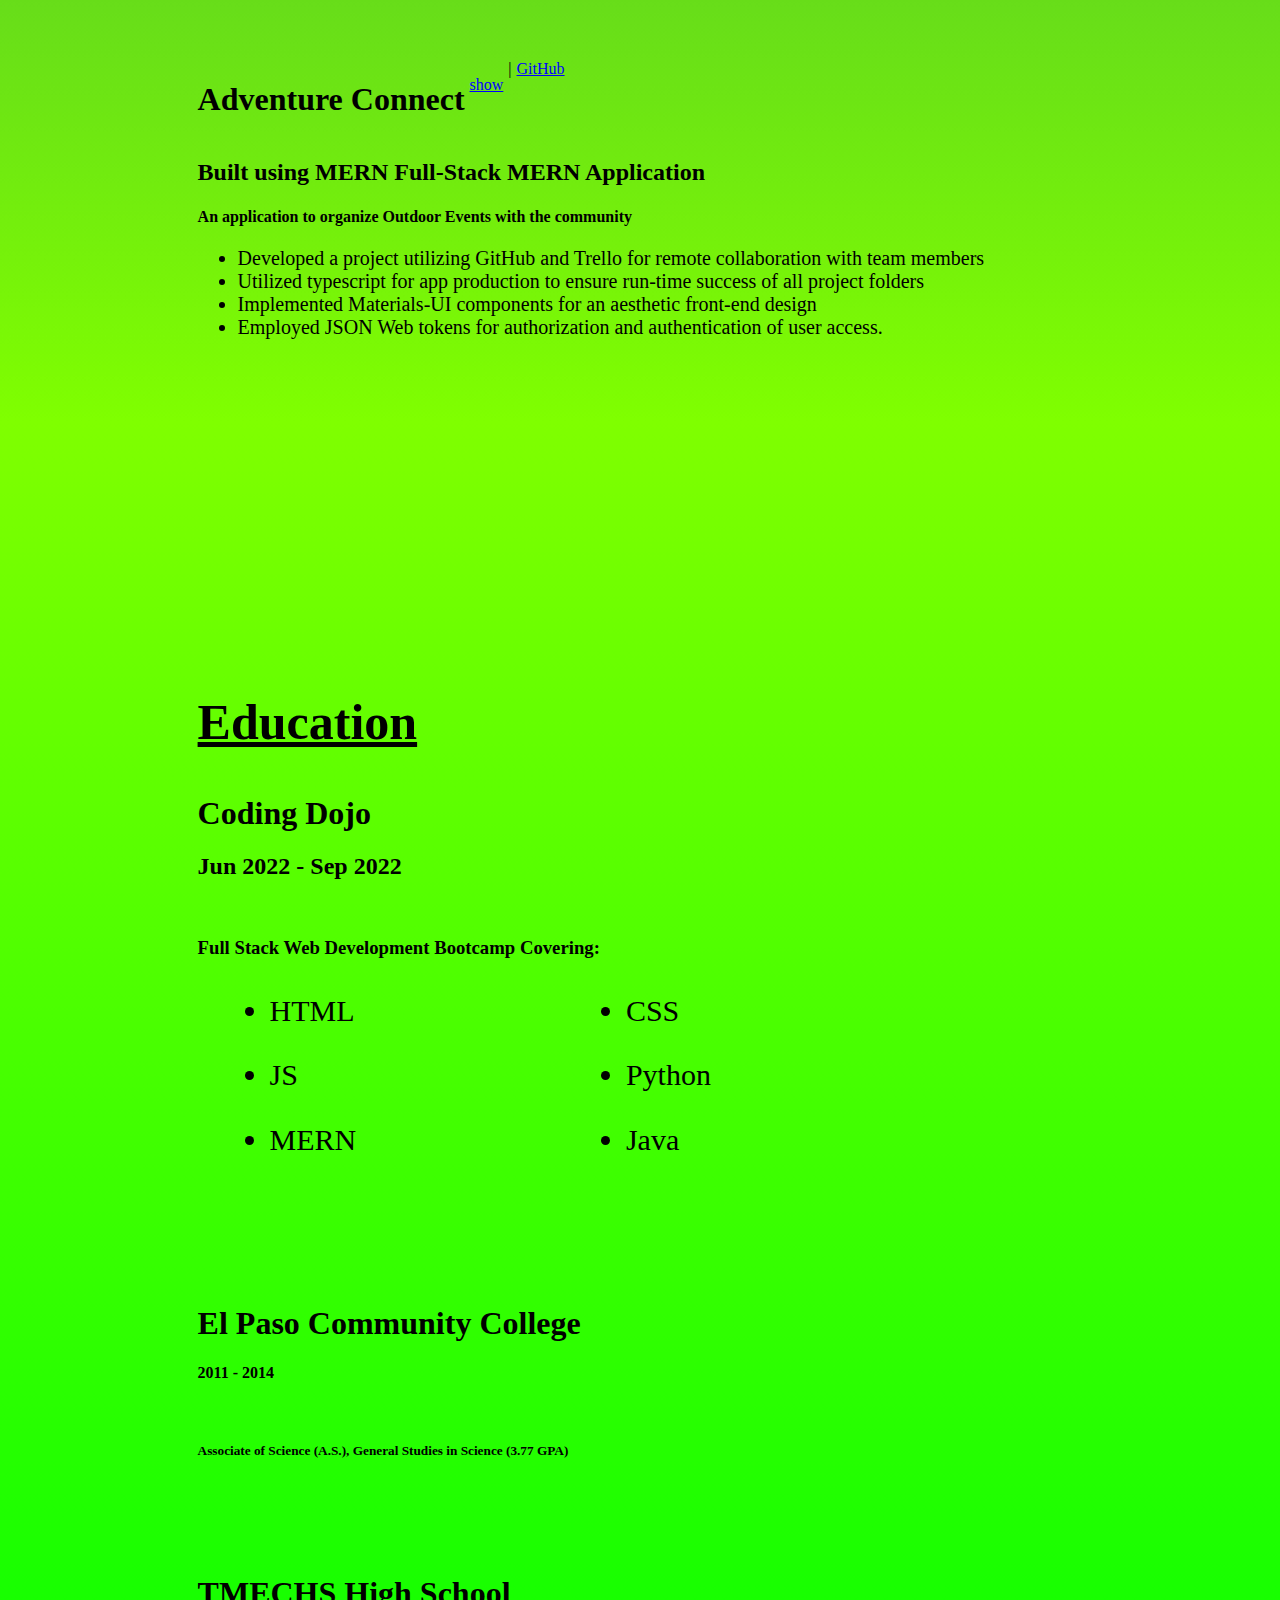
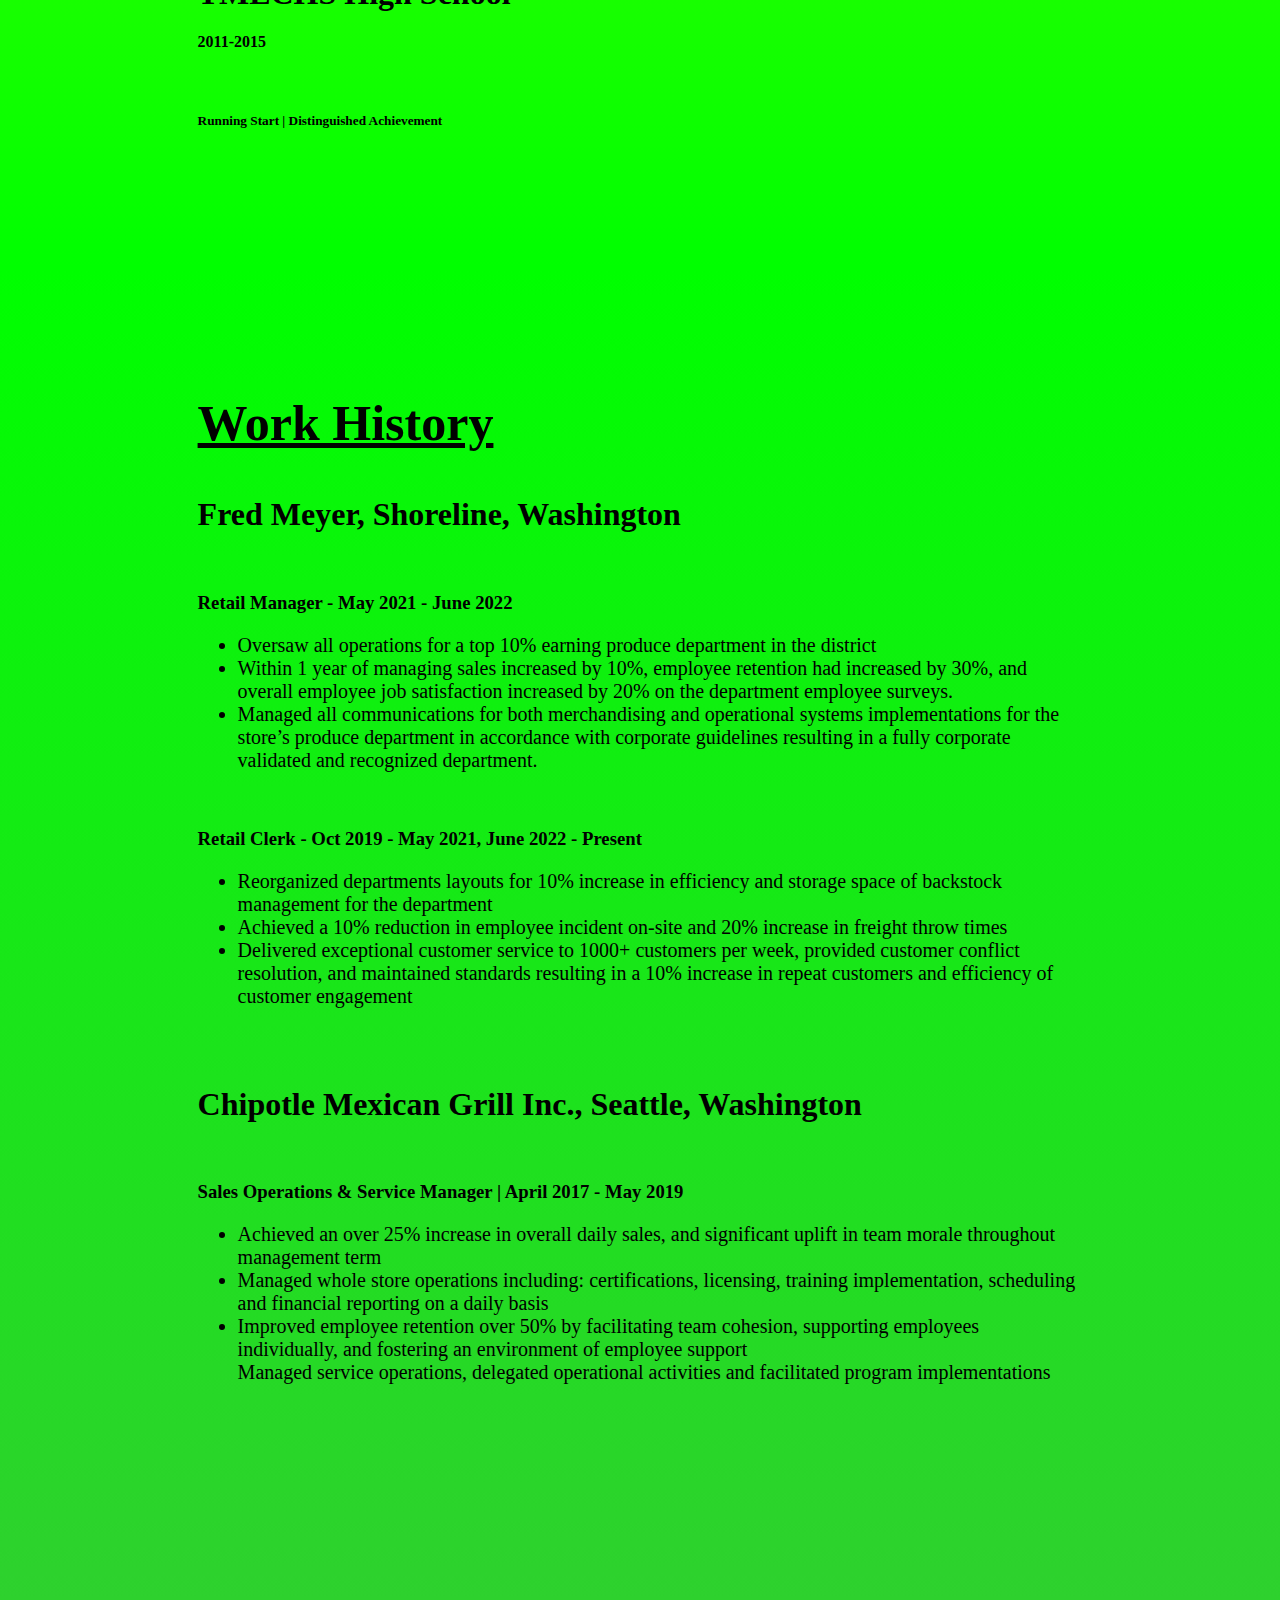
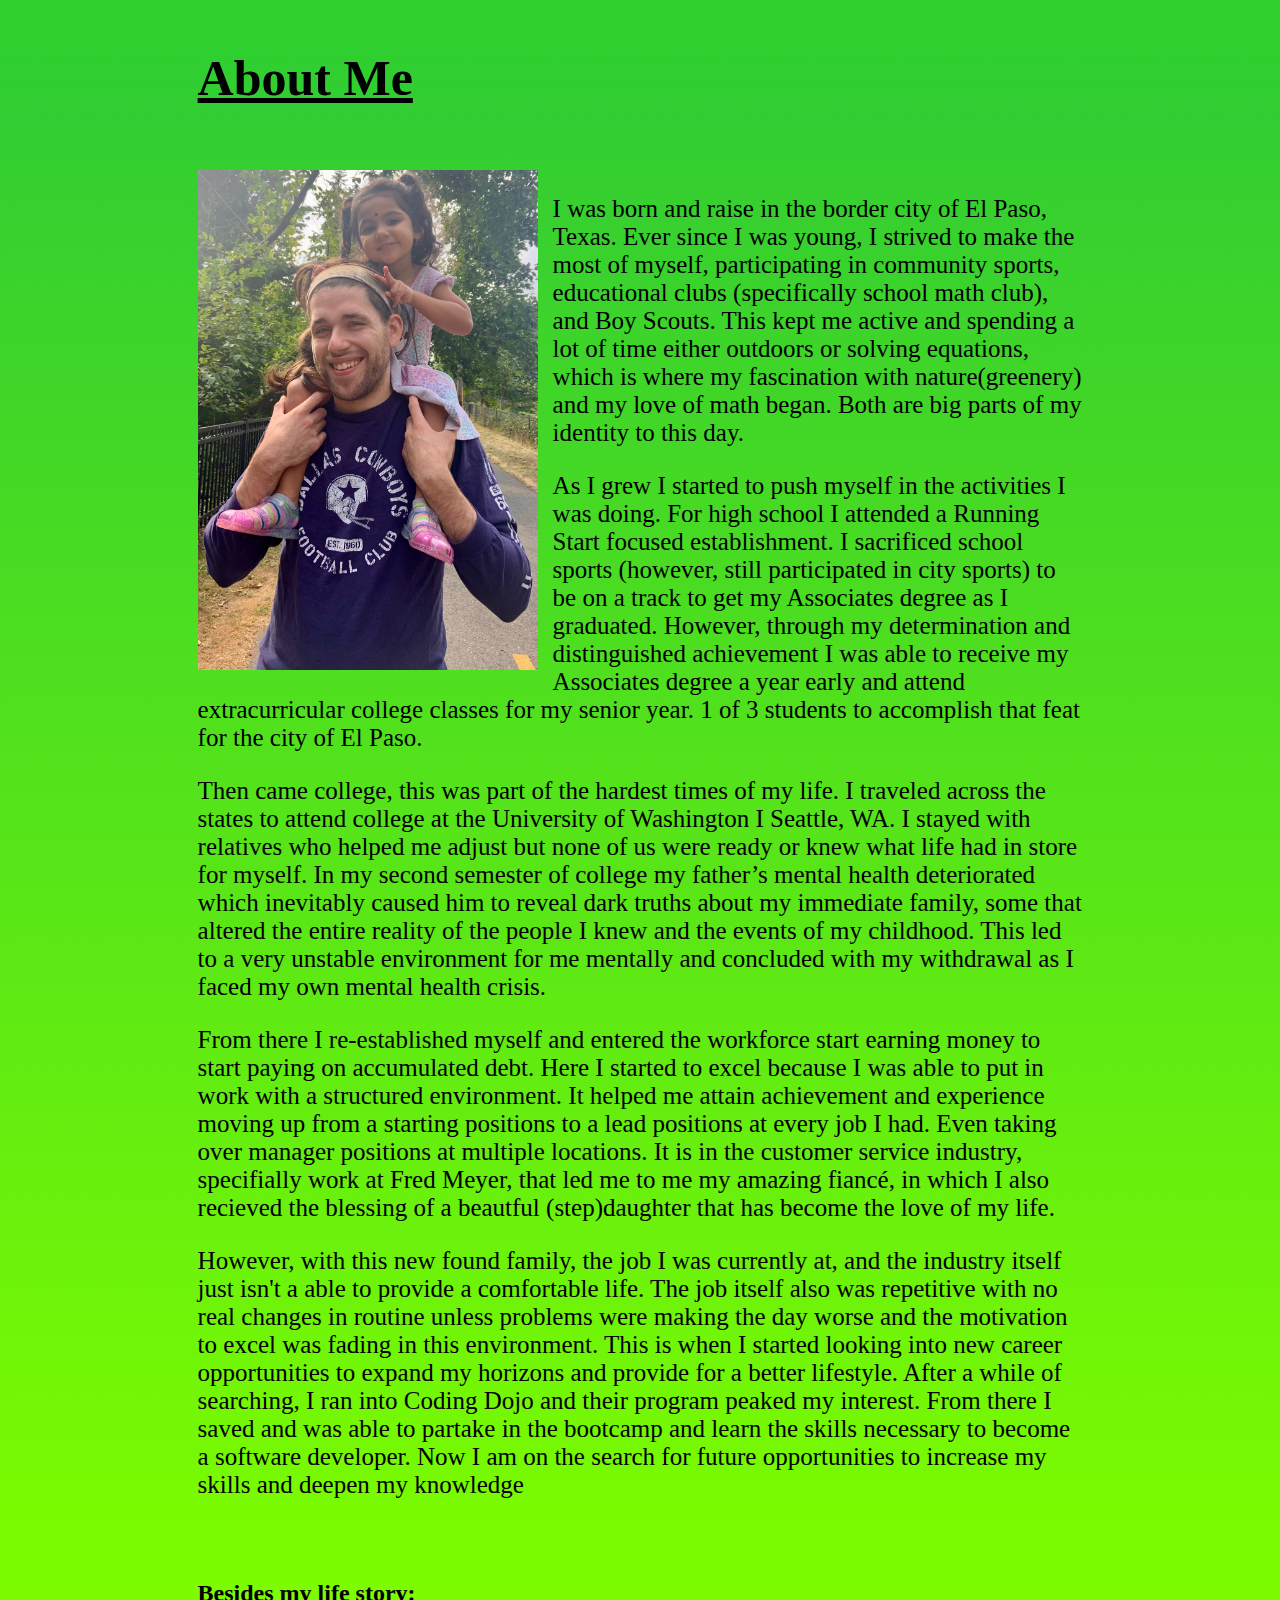
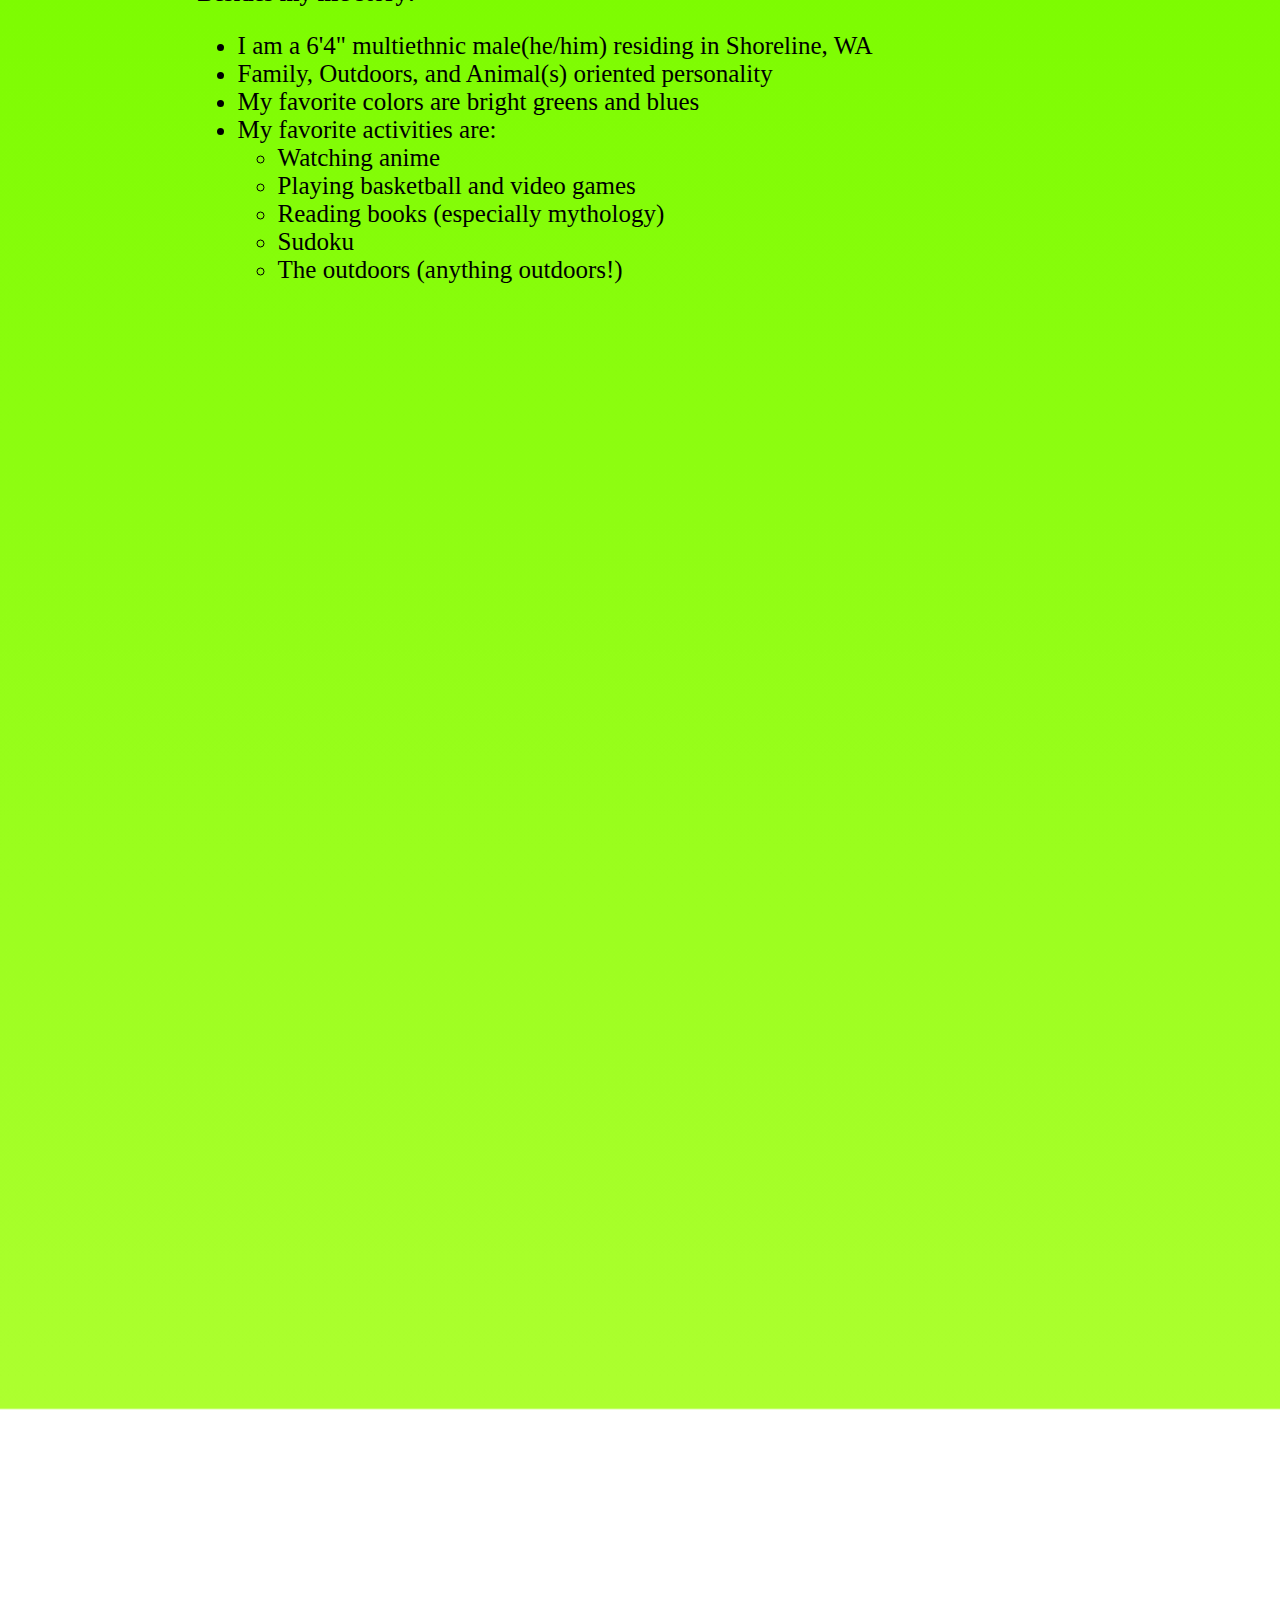
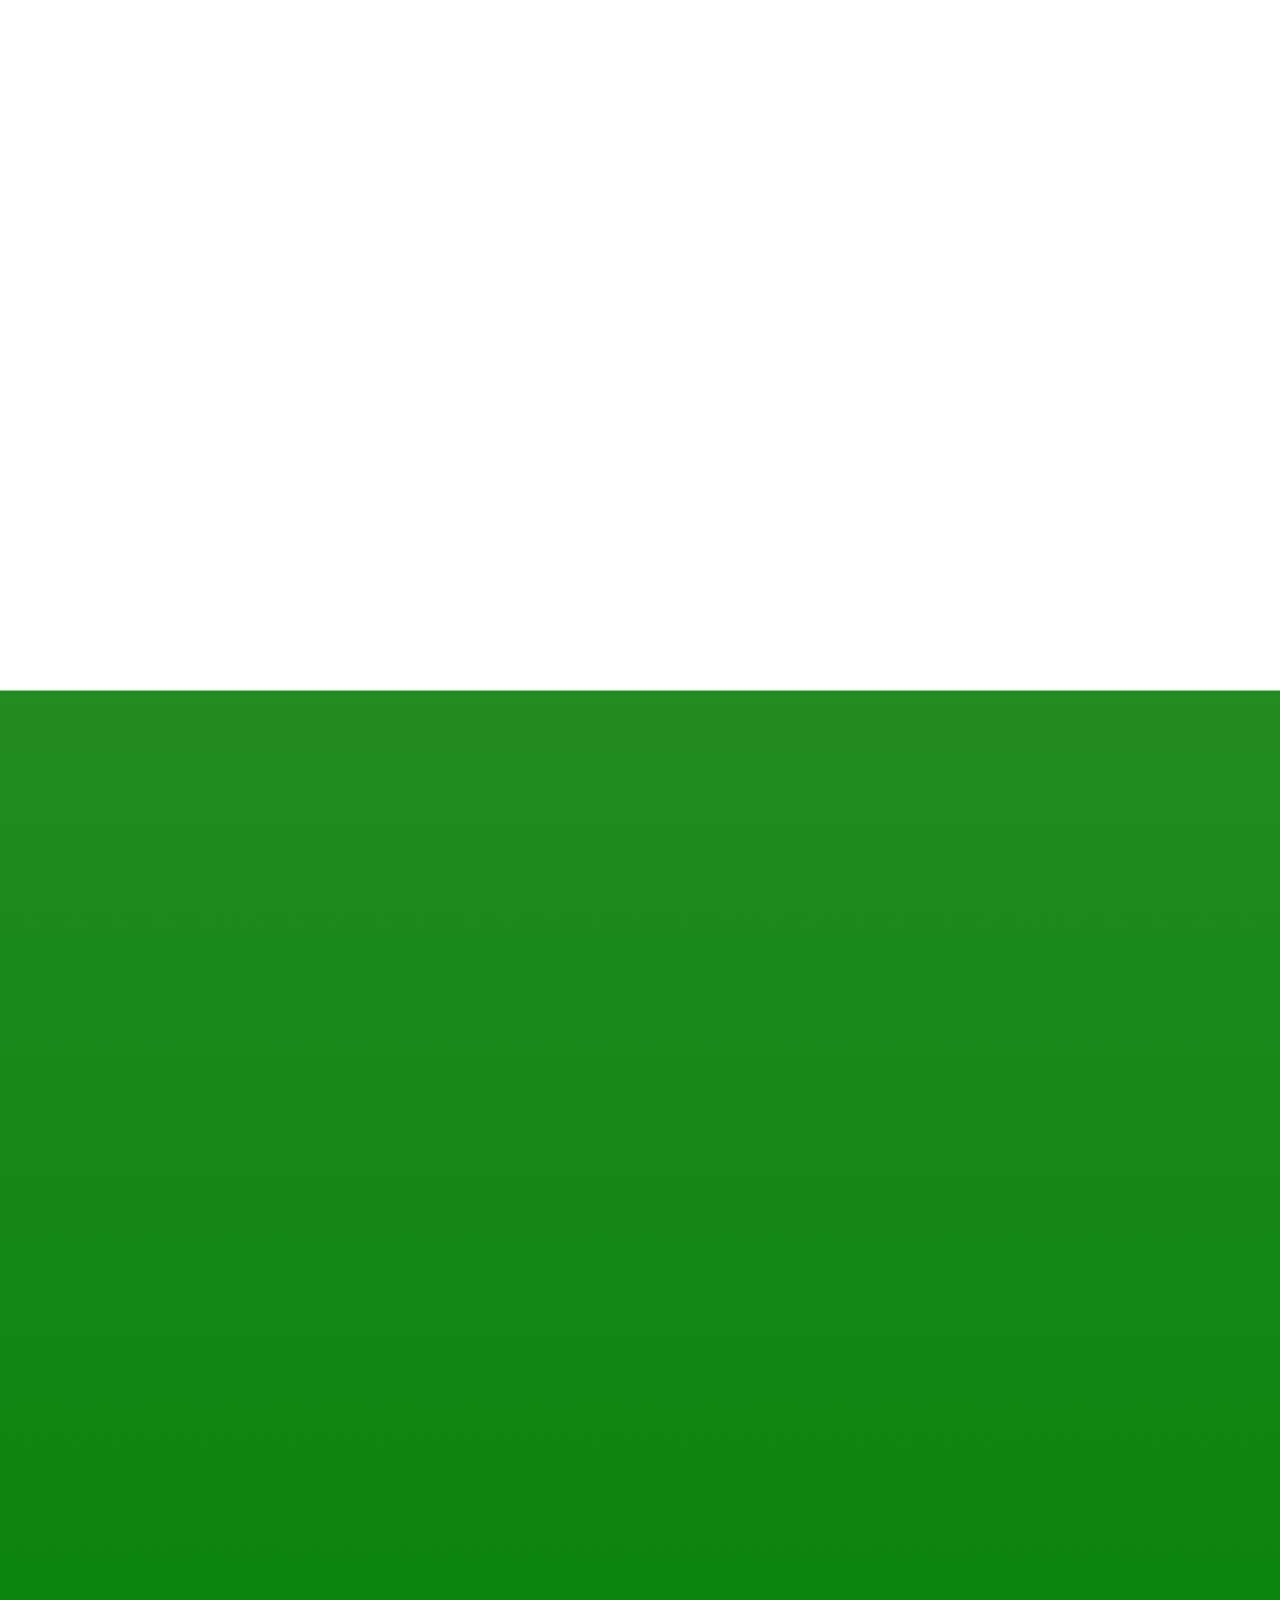
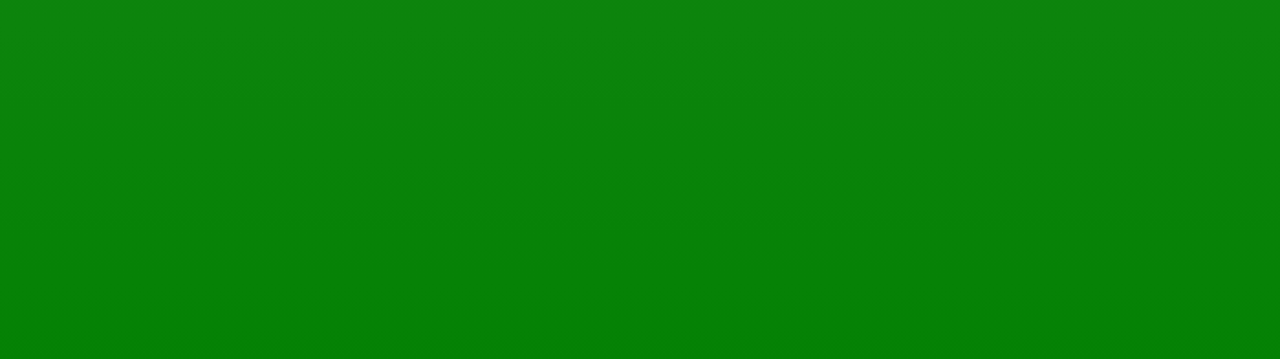
==== commit d351a099: "Updated flow of the web page" ====
--- a/index.html
+++ b/index.html
@@ -11,281 +11,303 @@
 <body>
     <img class="img" src="/images/outdoors1.gif" alt="Nature Gif"/>
     <div id="header">
-        <div style="position: relative; bottom: 20px;">
-            <a href='https://twitter.com/White_King84'><img align="left" alt="Twitter" width="100px" src="https://raw.githubusercontent.com/devicons/devicon/1119b9f84c0290e0f0b38982099a2bd027a48bf1/icons/twitter/twitter-original.svg" style="padding-right:10px;margin-left: 80px;"/></a>
-
-            <a href='https://www.instagram.com/jesse.greenough/'><img align="left" alt="Instagram" width="100px" src="https://imgs.search.brave.com/9K-t7GrOjqoaCI1fF5bQ0d2vp87_TWwNqjJ4z6hVoto/rs:fit:474:225:1/g:ce/aHR0cHM6Ly90c2Ux/Lm1tLmJpbmcubmV0/L3RoP2lkPU9JUC4t/WmlyZ1FFNXByOGU3/aHRRV293SklnSGFI/YSZwaWQ9QXBp" style="padding-right:10px;margin-left: 25px;" /></a>
-
-            <a href='https://www.facebook.com/jesse.greenough.52/'><img align="left" alt="Facebook" width="100px" src="https://raw.githubusercontent.com/devicons/devicon/1119b9f84c0290e0f0b38982099a2bd027a48bf1/icons/facebook/facebook-original.svg" style="padding-right:10px; margin-left: 25px;" /></a>
-
-            <a href='https://www.linkedin.com/in/jesse-greenough-168316138'><img align="left" alt="Linked In" width="120px" src="https://raw.githubusercontent.com/devicons/devicon/1119b9f84c0290e0f0b38982099a2bd027a48bf1/icons/linkedin/linkedin-original-wordmark.svg" style="padding-right:10px;margin-left: 25px;" /></a>
+        <div style="position: relative; bottom: 20px; width: 50%">
+            <a href='https://twitter.com/White_King84'><img align="left" alt="Twitter" style="width: 13%; max-width: 100px; margin: 0 2% 1%" src="https://raw.githubusercontent.com/devicons/devicon/1119b9f84c0290e0f0b38982099a2bd027a48bf1/icons/twitter/twitter-original.svg" style="padding-right:10px;margin-left: 80px;"/></a>
+
+            <a href='https://www.instagram.com/jesse.greenough/'><img align="left" alt="Instagram" style="width: 13%; max-width: 100px; margin: 0 2% 1% 0" src="https://imgs.search.brave.com/9K-t7GrOjqoaCI1fF5bQ0d2vp87_TWwNqjJ4z6hVoto/rs:fit:474:225:1/g:ce/aHR0cHM6Ly90c2Ux/Lm1tLmJpbmcubmV0/L3RoP2lkPU9JUC4t/WmlyZ1FFNXByOGU3/aHRRV293SklnSGFI/YSZwaWQ9QXBp" style="padding-right:10px;margin-left: 25px;" /></a>
+
+            <a href='https://www.facebook.com/jesse.greenough.52/'><img align="left" alt="Facebook" style="width: 13%; max-width: 100px; margin: 0 2% 1% 0" src="https://raw.githubusercontent.com/devicons/devicon/1119b9f84c0290e0f0b38982099a2bd027a48bf1/icons/facebook/facebook-original.svg" style="padding-right:10px; margin-left: 25px;" /></a>
+
+            <a href='https://www.linkedin.com/in/jesse-greenough-168316138'><img align="left" alt="Linked In" style="width: 13%; max-width: 100px" src="https://raw.githubusercontent.com/devicons/devicon/1119b9f84c0290e0f0b38982099a2bd027a48bf1/icons/linkedin/linkedin-original.svg" style="padding-right:10px;margin-left: 25px;" /></a>
         </div>
         <div>
-        <ul class="nav nav-tabs">
-            <li class="nav-item">
-                <a class="nav-link active" aria-current="page" href="#recentProjects">Recent Projects</a>
-            </li>
-            <li class="nav-item">
-                <a class="nav-link active" href="#technicalSkills">Skills</a>
-            </li>
-            <li class="nav-item">
-                <a class="nav-link active" href="#workHistory">Work History</a>
-            </li>
-            <li class="nav-item">
-                <a class="nav-link active" href="#education">Education</a>
-            </li>
-            <li class="nav-item">
-                <a class="nav-link active" href="#aboutMe">About</a>
-            </li>
-        </ul>
+            <ul class="nav nav-tabs">
+                <li class="nav-item">
+                    <a class="nav-link active" aria-current="page" href="#recentProjects">Recent Projects</a>
+                </li>
+                <li class="nav-item">
+                    <a class="nav-link active" href="#technicalSkills">Skills</a>
+                </li>
+                <li class="nav-item">
+                    <a class="nav-link active" href="#workHistory">Work History</a>
+                </li>
+                <li class="nav-item">
+                    <a class="nav-link active" href="#education">Education</a>
+                </li>
+                <li class="nav-item">
+                    <a class="nav-link active" href="#aboutMe">About</a>
+                </li>
+            </ul>
         </div>
     </div>
     <div id="body">
         <div style="height: 1100px; width: 100%">
             <div style='text-align: center''>
                 <h1 id="name"> Jesse Greenough </h1>
-                <p style="color: white; font-size: 40px;"> Full - Stack Software Developer </p>
-                <br/><br/><br/><br/><br/><br/><br/><br/><br/>
+                <p style="color: white; font-size: 3vw; margin-bottom: 30%;"> Full - Stack Software Developer </p>
+
                 <p style="color: lightgrey; font-size: 25px;">Take a Moment ot breathe... </p>
                 <p style="color: lightgrey; font-size: 25px;">life doesnt always let you</p>
             </div>
         </div>
 
-        <h1 class="sectionTitle" id="technicalSkills"> Skills </h1><br/>
-        <div style="height: 1200px;">
+        <h1 class="sectionTitle" id="technicalSkills"> Skills </h1>
+        <div style="height: auto; margin: 1% 0;">
         
             <h3>Languages: </h3>
-            <div style="display: flex; justify-content: space-evenly; background-color: white; height: 80px; border-radius: 20px;">
-            <img title='HTML5' alt="HTML5" align="left" width="60px" src="https://cdn.jsdelivr.net/gh/devicons/devicon/icons/html5/html5-original.svg" style="padding-right:10px;" />
-            
-            <img title='CSS3' align="left" alt="CSS3" width="60px" src="https://cdn.jsdelivr.net/gh/devicons/devicon/icons/css3/css3-original.svg" style="padding-right:10px;" />
-            
-            <img title='JavaScript' align="left" alt="JavaScript" width="60px" src="https://cdn.jsdelivr.net/gh/devicons/devicon/icons/javascript/javascript-original.svg" style="padding-right:10px;" />
-            
-            <img title='Node.js' align="left" alt="Node.js" width="60px" src="https://cdn.jsdelivr.net/gh/devicons/devicon/icons/nodejs/nodejs-original.svg" style="padding-right:10px;" />
-            
-            <img title='React' align="left" alt="React" width="60px" src="https://cdn.jsdelivr.net/gh/devicons/devicon/icons/react/react-original.svg" style="padding-right:10px;" />
-            
-            <img title='Python' align="left" alt="Python" width="70px" src="https://raw.githubusercontent.com/devicons/devicon/1119b9f84c0290e0f0b38982099a2bd027a48bf1/icons/python/python-original-wordmark.svg" style="padding-right:10px;" />
-            
-            <img title='Java' align="left" alt="Java" width="70px" src="https://raw.githubusercontent.com/devicons/devicon/1119b9f84c0290e0f0b38982099a2bd027a48bf1/icons/java/java-original-wordmark.svg" style="padding-right:10px;" />
-            </div><br/><br/><br/>
+            <div style="display: flex; justify-content: space-evenly; background-color: white; height: auto; border-radius: 20px; margin-bottom: 15%;">
+                <img title='HTML5' alt="HTML5" align="left" width="60px" src="https://cdn.jsdelivr.net/gh/devicons/devicon/icons/html5/html5-original.svg" style="padding-right:10px;" />
+                
+                <img title='CSS3' align="left" alt="CSS3" width="60px" src="https://cdn.jsdelivr.net/gh/devicons/devicon/icons/css3/css3-original.svg" style="padding-right:10px;" />
+                
+                <img title='JavaScript' align="left" alt="JavaScript" width="60px" src="https://cdn.jsdelivr.net/gh/devicons/devicon/icons/javascript/javascript-original.svg" style="padding-right:10px;" />
+                
+                <img title='Node.js' align="left" alt="Node.js" width="60px" src="https://cdn.jsdelivr.net/gh/devicons/devicon/icons/nodejs/nodejs-original.svg" style="padding-right:10px;" />
+                
+                <img title='React' align="left" alt="React" width="60px" src="https://cdn.jsdelivr.net/gh/devicons/devicon/icons/react/react-original.svg" style="padding-right:10px;" />
+                
+                <img title='Python' align="left" alt="Python" width="70px" src="https://raw.githubusercontent.com/devicons/devicon/1119b9f84c0290e0f0b38982099a2bd027a48bf1/icons/python/python-original-wordmark.svg" style="padding-right:10px;" />
+                
+                <img title='Java' align="left" alt="Java" width="70px" src="https://raw.githubusercontent.com/devicons/devicon/1119b9f84c0290e0f0b38982099a2bd027a48bf1/icons/java/java-original-wordmark.svg" style="padding-right:10px;" />
+            </div>
 
             <h3>Framework/Libraries:</h3>
-            <div style="display: flex; justify-content: space-evenly; background-color: white; height: 160px; border-radius: 20px; align-items: center; flex-wrap: wrap;">
-            <p class="details">Axios</p>
-            <p class="details">Material-UI</p> 
-            <p class="details">Spring Boot</p> 
-            <p class="details">Express.js</p> 
-            <p class="details">Flask</p> 
-            <p class="details">Jinja2</p> 
-            <p class="details">jQuery</p> 
-            <p class="details">bcrypt</p> 
-            <p class="details">Bootstrap</p> 
-            <p class="details">JSTL</p>
-            </div>
-            
-            <br/><br/><br/><br/><br/>
+            <div style="display: flex; justify-content: space-evenly; background-color: white; height: auto; border-radius: 20px; align-items: center; flex-wrap: wrap; margin-bottom: 15%;">
+                <table width="100%">
+                    <thead></thead>
+                    <tbody>
+                        
+                        <tr>
+                            <td class="details det2">Axios</td>
+                            <td class="details det2">Material-UI</td>
+                        </tr>
+                        <tr>
+                            <td class="details det2">Spring Boot</td>
+                            <td class="details det2">Express.js</td>
+                        </tr>
+                        <tr>
+                            <td class="details det2">Flask</td>
+                            <td class="details det2">Jinja2</td>
+                        </tr>
+                        <tr>
+                            <td class="details det2">jQuery</td>
+                            <td class="details det2">bcrypt</td>
+                        </tr>
+                        <tr>
+                            <td class="details det2">Bootstrap</td>
+                            <td class="details det2">JSTL</td>
+                        </tr>
+                    </tbody>
+                </table> 
+            </div>
             
             <h3>Databases:</h3>
-            <div style="display: flex; justify-content: space-evenly; background-color: white; height: 80px; border-radius: 20px;align-items: center;">
-            <p class="details">MySQL</p> 
-            <p class="details">Mongoose </p>
-            </div>
-            <br/><br/><br/><br/>
+            <div style="display: flex; justify-content: space-evenly; background-color: white; height: 80px; border-radius: 20px;align-items: center; margin-bottom: 15%;">
+                <p class="details">MySQL</p> 
+                <p class="details">Mongoose </p>
+                <p class="details">PostgresQL </p>
+            </div>
 
             <h3>Tools:</h3>
-            <div style="display: flex; justify-content: space-evenly; background-color: white; height: 300px; border-radius: 20px;">
-            <table style="width: 100%; font-size: 25px;">
-                <tr>
-                    <td class="details">AJAX</td>
-                    <td class="details">REST API</td>
-                    <td class="details">AWS</td>
-                    <td class="details">Spring Tools Suite</td>
-                </tr>
-                <tr>
-                    <td class="details">PostMan</td>
-                    <td class="details">Socket.io</td>
-                    <td class="details">MySQL Workbench</td>
-                    <td class="details">JSON</td>
-                </tr>
-                <tr>
-                    <td class="details">JUnit</td>
-                    <td class="details">MongoDB</td>
-                    <td class="details">Git</td>
-                    <td class="details">Github</td>
-                </tr>
-                <tr>
-                    <td class="details">VS Code</td>
-                    <td class="details">VIM</td>
-                    <td class="details">Gunicorn</td>
-                    <td class="details">Nginx</td>
-                </tr>
-                <tr>
-                    <td class="details">RegEx</td>
-                    <td class="details">Apache2</td>
-                    <td class="details">PIP</td>
-                    <td class="details">NPM</td>
-                </tr>
-        </table>
-        </div>
+            <div style="display: flex; justify-content: space-evenly; background-color: white; height: auto; border-radius: 20px; margin-bottom: 25%;">
+                <table style="width: 100%">
+                    <tr>
+                        <td class="details det2">AJAX</td>
+                        <td class="details">REST API</td>
+                        <td class="details det2">AWS</td>
+                    </tr>
+                    <tr>
+                        <td class="details det2">Spring Tools Suite</td>
+                        <td class="details">JSON</td>
+                        <td class="details det2">Github</td>
+                    </tr>
+                    <tr>
+                        <td class="details det2">PostMan</td>
+                        <td class="details">Socket.io</td>
+                        <td class="details det2">MySQL Workbench</td>
+                    </tr>
+                    <tr>
+                        <td class="details det2">JUnit</td>
+                        <td class="details">MongoDB</td>
+                        <td class="details det2">Git</td>
+                    </tr>
+                    <tr>
+                        <td class="details det2">VS Code</td>
+                        <td class="details">VIM</td>
+                        <td class="details det2">Gunicorn</td>
+                    </tr>
+                    <tr>
+                        <td class="details det2">RegEx</td>
+                        <td class="details">Apache2</td>
+                        <td class="details det2">PIP</td>
+                    </tr>
+                    <tr>
+                        <td class="details det2">Nginx</td>
+                        <td class="details">NPM</td>
+                    </tr>
+                </table>
+            </div>
         
         </div>
 
         <h1 class="sectionTitle" id="recentProjects"> Recent Projects </h1>
-        <div style="height: 1400px">
+        <div style="height: auto; margin: 2% 0">
+            
+            <div style="position: relative">
+                <div style="display: flex"><h1>Horoscopes </h1><p class="link" onclick="openHoroscopes()">show</p> | <a class="link" href="https://github.com/GreenJ84/Horoscopes#-horoscopes-">GitHub</a></div>
+
+                <div style="visibility: hidden;" id="horoscopesCarousel" class="carousel slide" data-bs-ride="carousel">
+                    <div class="carousel-inner">
+                        <div class="carousel-item active carousel_img" data-bs-interval="2000">
+                            <img src="/images/horoscopes_main.png" class="d-block w-100" alt="Horoscopes App Main Page">
+                        </div>
+                        <div class="carousel-item carousel_img" data-bs-interval="2000">
+                            <img src="/images/horoscopes_registration.png" class="d-block w-100" alt="Horoscopes App Registration Page">
+                        </div>
+                        <div class="carousel-item carousel_img" data-bs-interval="2000">
+                            <img src="/images/horoscopes_code.png" class="d-block w-100" alt="Horoscopes App Code">
+                        </div>
+                        <div class="carousel-item carousel_img" data-bs-interval="2000">
+                            <img src="/images/horoscope_wireframe.png" class="d-block w-100" alt="Horoscopes App Wireframe">
+                        </div>
+                    </div>
+                    <!-- <button class="carousel-control-prev" type="button" data-bs-target="#horoscopesCarousel" data-bs-slide="prev">
+                        <span class="carousel-control-prev-icon" aria-hidden="true"></span>
+                        <span class="visually-hidden">Previous</span>
+                    </button>
+                    <button class="carousel-control-next" type="button" data-bs-target="#horoscopesCarousel" data-bs-slide="next">
+                        <span class="carousel-control-next-icon" aria-hidden="true"></span>
+                        <span class="visually-hidden">Next</span>
+                    </button> -->
+                </div>
+                <h2>Built using Python Full-Stack Flask Application</h2>
+                <h4>An application to find your daily horoscopes</h4>
+                <ul style="font-size: 20px; margin-bottom: 40%;">
+                    <li>Spearheaded project planning and development utilizing Trello for project communications</li>
+                    <li>Built HTML, CSS, and JS with API integration for a user friendly experience with aesthetics</li>
+                    <li>Developed backend using Flask to create a smooth multi-page app integrating MySQL for data management</li>
+                    <li>Utilized bcrypt password encryption and Python validation to facilitate data organization and maintain user’s data security</li>
+                </ul> 
+            </div>
+
+            <div style="position: relative">
+                <div style="display: flex"><h1>Green Exchange </h1><p class="link" onclick="openGreenExchange()">show</p> | <a class="link" href="https://github.com/GreenJ84/Green_Exhange#green_exhange">GitHub</a></div>
+
+                <div style="visibility: hidden;" class="sliders2" id="greenExchangeCarousel" class="carousel slide" data-bs-ride="carousel">
+                    <div class="carousel-inner">
+                        <div class="carousel-item active carousel_img" data-bs-interval="2000">
+                            <img src="./images/greenExchange_guest.png" class="d-block w-100" alt="Green Exchange Guest Page">
+                        </div>
+                        <div class="carousel-item carousel_img" data-bs-interval="2000">
+                            <img src="./images/greenExchange_registration.png" class="d-block w-100" alt="Green Exchange Registration form">
+                        </div>
+                        <div class="carousel-item carousel_img" data-bs-interval="2000">
+                            <img src="./images/greenExchange_registered.png" class="d-block w-100" alt="Green Exchange Registered Homepage">
+                        </div>
+                        <div class="carousel-item carousel_img" data-bs-interval="2000">
+                            <img src="./images/greenExchange_exchange.png" class="d-block w-100" alt="Green Exchange Exchange Page">
+                        </div>
+                        <div class="carousel-item carousel_img" data-bs-interval="2000">
+                            <img src="./images/greenExchange_portfolio.png" class="d-block w-100" alt="Green Exchange Portfolio view">
+                        </div>
+                    </div>
+                    <!-- <button class="carousel-control-prev" type="button" data-bs-target="#greenExchangeCarousel" data-bs-slide="prev">
+                        <span class="carousel-control-prev-icon" aria-hidden="true"></span>
+                        <span class="visually-hidden">Previous</span>
+                    </button>
+                    <button class="carousel-control-next" type="button" data-bs-target="#greenExchangeCarousel" data-bs-slide="next">
+                        <span class="carousel-control-next-icon" aria-hidden="true"></span>
+                        <span class="visually-hidden">Next</span>
+                    </button> -->
+                </div>
+
+                <h2>Built using Java Full-Stack Spring Boot Application</h2>
+                <h4>A crypto currency exchange application</h4>
+                <ul style="font-size: 20px; margin-bottom: 40%;">
+                    <li>Planned, designed and created a Java Full-Stack application utilizing a Financial API integration to demonstrate my knowledge of the language and tools used.</li>
+                    <li>Maintained a secure flow of data by solidifying both front-end and back-end validation with a database that used a consistent structure to maintain organization</li>
+                    <li>Utilized Java’s Spring structured framework to easily connect to an SQL database for frictionless transfer of sensitive data to achieve a smooth  User experience throughout navigating the app</li>
+                </ul>
+            </div>
+
+            <div style="position: relative">
+                <div style="display: flex"><h1> Adventure Connect </h1><p class="link" onclick="openAdventureConnect()">show</p> | <a class="link" href="https://github.com/czmud/adventureConnect/tree/main#-adventure-connect-">GitHub</a></div>
+
+                <div style="visibility: hidden;" class="sliders3" id="adventureConnectCarousel" class="carousel slide" data-bs-ride="carousel">
+                    <div class="carousel-inner">
+                        <div class="carousel-item active carousel_img" data-bs-interval="2000">
+                            <img src="./images/advCon_guestDisplay.png" class="d-block w-100" alt="">
+                        </div>
+                        <div class="carousel-item carousel_img" data-bs-interval="2000">
+                            <img src="./images/advCon_guestEvent.png" class="d-block w-100" alt="">
+                        </div>
+                        <div class="carousel-item carousel_img" data-bs-interval="2000">
+                            <img src="./images/advCon_register.png" class="d-block w-100" alt="">
+                        </div>
+                        <div class="carousel-item carousel_img" data-bs-interval="2000">
+                            <img src="./images/advCon_registeredMain.png" class="d-block w-100" alt="">
+                        </div>
+                        <div class="carousel-item carousel_img" data-bs-interval="2000">
+                            <img src="./images/advCon_createEvetn.png" class="d-block w-100" alt="">
+                        </div>
+                        <div class="carousel-item carousel_img" data-bs-interval="2000">
+                            <img src="./images/advCon_displayEvent.png" class="d-block w-100" alt="">
+                        </div>
+                    </div>
+                    <!-- <button class="carousel-control-prev" type="button" data-bs-target="#adventureConnectCarousel" data-bs-slide="prev">
+                        <span class="carousel-control-prev-icon" aria-hidden="true"></span>
+                        <span class="visually-hidden">Previous</span>
+                    </button>
+                    <button class="carousel-control-next" type="button" data-bs-target="#adventureConnectCarousel" data-bs-slide="next">
+                        <span class="carousel-control-next-icon" aria-hidden="true"></span>
+                        <span class="visually-hidden">Next</span>
+                    </button> -->
+                </div>
+                
+                <h2>Built using MERN Full-Stack MERN Application</h2>
+                <h4>An application to organize Outdoor Events with the community</h4>
+                <ul style="font-size: 20px; margin-bottom: 40%;">
+                    <li>Developed a project utilizing GitHub and Trello for remote  collaboration with team members</li>
+                    <li>Utilized typescript for app production to ensure run-time success of all project folders</li>
+                    <li>Implemented Materials-UI components for an aesthetic front-end design</li>
+                    <li>Employed JSON Web tokens for authorization and authentication of user access.</li>
+                </ul>
+            </div>
+        </div>
+
+        <h1 class="sectionTitle" id="education"> Education </h1>
+        <div style="height: auto; margin-bottom: 30%;">
         
-        <div style="display: flex"><h1>Horoscopes </h1><p class="link" onclick="openHoroscopes()">show</p> | <a class="link" href="https://github.com/GreenJ84/Horoscopes#-horoscopes-">GitHub</a></div>
-
-        <div style="visibility: hidden;" class="sliders1" id="horoscopesCarousel" class="carousel slide" data-bs-ride="carousel">
-            <div class="carousel-inner">
-                <div class="carousel-item active carousel_img" data-bs-interval="2000">
-                    <img src="/images/horoscopes_main.png" class="d-block w-100" alt="Horoscopes App Main Page">
-                </div>
-                <div class="carousel-item carousel_img" data-bs-interval="2000">
-                    <img src="/images/horoscopes_registration.png" class="d-block w-100" alt="Horoscopes App Registration Page">
-                </div>
-                <div class="carousel-item carousel_img" data-bs-interval="2000">
-                    <img src="/images/horoscopes_code.png" class="d-block w-100" alt="Horoscopes App Code">
-                </div>
-                <div class="carousel-item carousel_img" data-bs-interval="2000">
-                    <img src="/images/horoscope_wireframe.png" class="d-block w-100" alt="Horoscopes App Wireframe">
-                </div>
-            </div>
-            <!-- <button class="carousel-control-prev" type="button" data-bs-target="#horoscopesCarousel" data-bs-slide="prev">
-                <span class="carousel-control-prev-icon" aria-hidden="true"></span>
-                <span class="visually-hidden">Previous</span>
-            </button>
-            <button class="carousel-control-next" type="button" data-bs-target="#horoscopesCarousel" data-bs-slide="next">
-                <span class="carousel-control-next-icon" aria-hidden="true"></span>
-                <span class="visually-hidden">Next</span>
-            </button> -->
-        </div>
-        <h2>Built using Python Full-Stack Flask Application</h2>
-        <h4>An application to find your daily horoscopes</h4>
-        <ul style="font-size: 20px;">
-            <li>Spearheaded project planning and development utilizing Trello for project communications</li>
-            <li>Built HTML, CSS, and JS with API integration for a user friendly experience with aesthetics</li>
-            <li>Developed backend using Flask to create a smooth multi-page app integrating MySQL for data management</li>
-            <li>Utilized bcrypt password encryption and Python validation to facilitate data organization and maintain user’s data security</li>
-        </ul><br/><br/><br/><br/><br/><br/><br/><br/><br/><br/><br/>
-        
-        <div style="display: flex"><h1>Green Exchange </h1><p class="link" onclick="openGreenExchange()">show</p> | <a class="link" href="https://github.com/GreenJ84/Green_Exhange#green_exhange">GitHub</a></div>
-
-        <div style="visibility: hidden;" class="sliders2" id="greenExchangeCarousel" class="carousel slide" data-bs-ride="carousel">
-            <div class="carousel-inner">
-                <div class="carousel-item active carousel_img" data-bs-interval="2000">
-                    <img src="./images/greenExchange_guest.png" class="d-block w-100" alt="Green Exchange Guest Page">
-                </div>
-                <div class="carousel-item carousel_img" data-bs-interval="2000">
-                    <img src="./images/greenExchange_registration.png" class="d-block w-100" alt="Green Exchange Registration form">
-                </div>
-                <div class="carousel-item carousel_img" data-bs-interval="2000">
-                    <img src="./images/greenExchange_registered.png" class="d-block w-100" alt="Green Exchange Registered Homepage">
-                </div>
-                <div class="carousel-item carousel_img" data-bs-interval="2000">
-                    <img src="./images/greenExchange_exchange.png" class="d-block w-100" alt="Green Exchange Exchange Page">
-                </div>
-                <div class="carousel-item carousel_img" data-bs-interval="2000">
-                    <img src="./images/greenExchange_portfolio.png" class="d-block w-100" alt="Green Exchange Portfolio view">
-                </div>
-            </div>
-            <!-- <button class="carousel-control-prev" type="button" data-bs-target="#greenExchangeCarousel" data-bs-slide="prev">
-                <span class="carousel-control-prev-icon" aria-hidden="true"></span>
-                <span class="visually-hidden">Previous</span>
-            </button>
-            <button class="carousel-control-next" type="button" data-bs-target="#greenExchangeCarousel" data-bs-slide="next">
-                <span class="carousel-control-next-icon" aria-hidden="true"></span>
-                <span class="visually-hidden">Next</span>
-            </button> -->
-        </div>
-
-        <h2>Built using Java Full-Stack Spring Boot Application</h2>
-        <h4>A crypto currency exchange application</h4>
-        <ul style="font-size: 20px;">
-            <li>Planned, designed and created a Java Full-Stack application utilizing a Financial API integration to demonstrate my knowledge of the language and tools used.</li>
-            <li>Maintained a secure flow of data by solidifying both front-end and back-end validation with a database that used a consistent structure to maintain organization</li>
-            <li>Utilized Java’s Spring structured framework to easily connect to an SQL database for frictionless transfer of sensitive data to achieve a smooth  User experience throughout navigating the app</li>
-        </ul><br/><br/><br/><br/><br/><br/><br/><br/><br/><br/><br/><br/><br/>
-        
-        
-        <div style="display: flex"><h1> Adventure Connect </h1><p class="link" onclick="openAdventureConnect()">show</p> | <a class="link" href="https://github.com/czmud/adventureConnect/tree/main#-adventure-connect-">GitHub</a></div>
-
-        <div style="visibility: hidden;" class="sliders3" id="adventureConnectCarousel" class="carousel slide" data-bs-ride="carousel">
-            <div class="carousel-inner">
-                <div class="carousel-item active carousel_img" data-bs-interval="2000">
-                    <img src="./images/advCon_guestDisplay.png" class="d-block w-100" alt="">
-                </div>
-                <div class="carousel-item carousel_img" data-bs-interval="2000">
-                    <img src="./images/advCon_guestEvent.png" class="d-block w-100" alt="">
-                </div>
-                <div class="carousel-item carousel_img" data-bs-interval="2000">
-                    <img src="./images/advCon_register.png" class="d-block w-100" alt="">
-                </div>
-                <div class="carousel-item carousel_img" data-bs-interval="2000">
-                    <img src="./images/advCon_registeredMain.png" class="d-block w-100" alt="">
-                </div>
-                <div class="carousel-item carousel_img" data-bs-interval="2000">
-                    <img src="./images/advCon_createEvetn.png" class="d-block w-100" alt="">
-                </div>
-                <div class="carousel-item carousel_img" data-bs-interval="2000">
-                    <img src="./images/advCon_displayEvent.png" class="d-block w-100" alt="">
-                </div>
-            </div>
-            <!-- <button class="carousel-control-prev" type="button" data-bs-target="#adventureConnectCarousel" data-bs-slide="prev">
-                <span class="carousel-control-prev-icon" aria-hidden="true"></span>
-                <span class="visually-hidden">Previous</span>
-            </button>
-            <button class="carousel-control-next" type="button" data-bs-target="#adventureConnectCarousel" data-bs-slide="next">
-                <span class="carousel-control-next-icon" aria-hidden="true"></span>
-                <span class="visually-hidden">Next</span>
-            </button> -->
-        </div>
-        
-        <h2>Built using MERN Full-Stack MERN Application</h2>
-        <h4>An application to organize Outdoor Events with the community</h4>
-        <ul style="font-size: 20px;">
-            <li>Developed a project utilizing GitHub and Trello for remote  collaboration with team members</li>
-            <li>Utilized typescript for app production to ensure run-time success of all project folders</li>
-            <li>Implemented Materials-UI components for an aesthetic front-end design</li>
-            <li>Employed JSON Web tokens for authorization and authentication of user access.</li>
-        
-        </div><br/><br/><br/><br/><br/><br/><br/><br/><br/><br/><br/><br/><br/><br/><br/><br/><br/>
-
-        <h1 class="sectionTitle" id="education"> Education </h1>
-        <div style="height: 1300px;">
-        
-        <h1>Coding Dojo </h1>
-        <h2>Jun 2022 - Sep 2022</h2><br/>
-        <h3>Full Stack Web Development Bootcamp Covering:</h3>
-            <table style="width: 80%; margin-left: 70px; font-size: 30px;">
-                <tr>
-                    <td><li>HTML</li></td>
-                    <td><li>CSS</li></td>
-                </tr>
-                <tr>
-                    <td><li>JS</li></td>
-                    <td><li>Python</li></td>
-                </tr>
-                <tr> 
-                    <td><li>MERN</li></td>
-                    <td><li>Java</li></td>
-                </tr>
-            </table>
-            </li><br/><br/><br/><br/><br/><br/><br/>
+            <h1>Coding Dojo </h1>
+            <h2>Jun 2022 - Sep 2022</h2><br/>
+            <h3>Full Stack Web Development Bootcamp Covering:</h3>
+                <table style="width: 80%; margin-left: 70px; font-size: 30px; margin-bottom: 15%;">
+                    <tr>
+                        <td><li>HTML</li></td>
+                        <td><li>CSS</li></td>
+                    </tr>
+                    <tr>
+                        <td><li>JS</li></td>
+                        <td><li>Python</li></td>
+                    </tr>
+                    <tr> 
+                        <td><li>MERN</li></td>
+                        <td><li>Java</li></td>
+                    </tr>
+                </table>
+                
 
             <h1>El Paso Community College </h1>
-            <h4>2011 - 2014</h4><br/>
-            <h5>Associate of Science (A.S.), General Studies in Science (3.77 GPA)</h5><br/><br/><br/><br/><br/><br/><br/>
-
+                <h4>2011 - 2014</h4><br/>
+                <h5>Associate of Science (A.S.), General Studies in Science (3.77 GPA)</h5><br/><br/><br/><br/>
             <h1>TMECHS High School</h1> 
-            <h4>2011-2015</h4><br/>
-            <h5>Running Start | Distinguished Achievement</h5>
+                <h4>2011-2015</h4><br/>
+                <h5>Running Start | Distinguished Achievement</h5>
 
         </div>
 
         <h1 class="sectionTitle" id="workHistory"> Work History </h1>
-        <div style="height: 1100px;">
+        <div style="height: auto; margin-bottom: 30%;">
 
             <h1>Fred Meyer, Shoreline, Washington</h1><br/>
 
@@ -318,18 +340,23 @@
         <img style="height: 500px; width: 340px; float: left; margin-right: 15px;" src="./images/Daughter_and_I.jpeg" alt="Personal Photo"/>
         <p class="aboutMe">I was born and raise in the border city of El Paso, Texas. Ever since I was young, I strived to make the most of myself, participating in community sports, educational clubs (specifically school math club), and Boy Scouts. This kept me active and spending a lot of time either outdoors or solving equations, which is where my fascination with nature(greenery) and my love of math began. Both are big parts of my identity to this day.</p>
         <p class="aboutMe">As I grew I started to push myself in the activities I was doing. For high school I attended a Running Start focused establishment. I sacrificed school sports (however, still participated in city sports) to be on a track to get my Associates degree as I graduated. However, through my determination and distinguished achievement I was able to receive my Associates degree a year early and attend extracurricular college classes for my senior year. 1 of 3 students to accomplish that feat for the city of El Paso.</p>
-        <p class="aboutMe"> Then came college, this was part of the hardest times of my life. I traveled across the states to attend college at the University of Washington I Seattle, WA. I stayed with relatives who helped me adjust but none of us were ready or knew what life had in store for myself. In my second semester of college my father’s mental health deteriorated which inevitably caused him to reveal dark truths about my immediate family, some that altered the entire reality of the people I knew and the events of my childhood.  This led to a very unstable environment for me mentally and concluded with my withdrawal. </p>
-        <p class="aboutMe">From there I entered the workforce start earning money to start paying on college debt. Here I started to excel because I was able to put work before thoughts and push the negativity out while I worked harder and harder. It helped me attain achievement and experience moving up form starting cook positions to lead positions at every job I had. Even taking over manager positions at multiple locations. It is the customer service, specifially work at Fred Meyer, that led me to me my fiancé, in which I also recieved the blessing of a beautful (step)daughter that has become the love of my life.</p>
-        <p class="aboutMe">However, with this new found family, the job I was currently at just wasnt cutting it. The job was repetitive with no real changes in routine unless problems were making the day worse and the compensation was litle by little being less effective with inflation. This is when I started looking into new career opportunities to explan my horizons and provide for a better lifestyle. After a while searching, I ran into Coding Dojo. From there I saved and was able to partake in the bootcamp and learn the skills necessary to become a software developer. Now I am on the search for future opportunities to increase my skills and deepen my knowledge</p><br/><br/>
+        <p class="aboutMe"> Then came college, this was part of the hardest times of my life. I traveled across the states to attend college at the University of Washington I Seattle, WA. I stayed with relatives who helped me adjust but none of us were ready or knew what life had in store for myself. In my second semester of college my father’s mental health deteriorated which inevitably caused him to reveal dark truths about my immediate family, some that altered the entire reality of the people I knew and the events of my childhood. This led to a very unstable environment for me mentally and concluded with my withdrawal as I faced my own mental health crisis. </p>
+        <p class="aboutMe">From there I re-established myself and entered the workforce start earning money to start paying on accumulated debt. Here I started to excel because I was able to put in work with a structured environment. It helped me attain achievement and experience moving up from a starting positions to a lead positions at every job I had. Even taking over manager positions at multiple locations. It is in the customer service industry, specifially work at Fred Meyer, that led me to me my amazing fiancé, in which I also recieved the blessing of a beautful (step)daughter that has become the love of my life.</p>
+        <p class="aboutMe">However, with this new found family, the job I was currently at, and the industry itself just isn't a able to provide a comfortable life. The job itself also was repetitive with no real changes in routine unless problems were making the day worse and the motivation to excel was fading in this environment. This is when I started looking into new career opportunities to expand my horizons and provide for a better lifestyle. After a while of searching, I ran into Coding Dojo and their program peaked my interest. From there I saved and was able to partake in the bootcamp and learn the skills necessary to become a software developer. Now I am on the search for future opportunities to increase my skills and deepen my knowledge</p><br/><br/>
 
         <h2>Besides my life story:</h2>
         <ul class="aboutMe">
-        <li>I am a 6'4" multiethnic male</li>
-        <li>Family, Outdoors, and Animal oriented personality</li>
+        <li>I am a 6'4" multiethnic male(he/him) residing in Shoreline, WA </li>
+        <li>Family, Outdoors, and Animal(s) oriented personality</li>
         <li>My favorite colors are bright greens and blues</li>
         <li>My favorite activities are:
             <ul>
-            <li>watching anime</li> <li>playing basketball and video games</li> <li>reading books (especially mythology)</li> <li>sudoku</li> <li>all outdoors  activities</li> <li>sleeping!</li></ul></li>
+                <li>Watching anime</li>
+                <li>Playing basketball and video games</li> <li>Reading books (especially mythology)</li> <li>Sudoku</li>
+                <li>The outdoors (anything outdoors!)</li>
+
+            </ul>
+        </li>
         <div style="height: 1100px"></div>
 
     </div>
--- a/index.css
+++ b/index.css
@@ -1,3 +1,8 @@
+
+tr td {
+    padding: 2% 0;
+}
+
 body{
     background-image: linear-gradient(white 8%,darkgreen 6%,forestgreen 6%, green, seagreen,chartreuse, lime,limegreen, lawngreen,  greenyellow);
 }
@@ -11,38 +16,40 @@
     background-image: linear-gradient(seagreen 55%, lightblue);
 }
 .details{
-    font-size: 30px;
-    margin: 0px 10px;
+    font-size: 2vw;
 }
-.sliders1{
+.det2{
+    padding-left: 4%;
+}
+#horoscopesCarousel{
     width: 50% !important;
-    margin-left: 400px !important;
+    height: auto;
     position: absolute !important;
-    top: 2875px;
-    left: 60px;
+    left: calc(175px + 10%);
+    top: 2%;
     border: 6px solid black;
     border-radius: 10px;
 }
-.sliders2{
+#greenExchangeCarousel{
     width: 50% !important;
-    margin-left: 400px !important;
+    height: auto;
     position: absolute !important;
-    top: 3450px;
-    left: 60px;
+    left: calc(200px + 10%);
+    top: 7%;
     border: 6px solid black;
     border-radius: 10px;
 }
-.sliders3{
+#adventureConnectCarousel{
     width: 50% !important;
-    margin-left: 400px !important;
+    height: auto;
     position: absolute !important;
-    top: 4050px;
-    left: 60px;
+    left: calc(170px + 10%);
+    top: 12%;
     border: 6px solid black;
     border-radius: 10px;
 }
 .carousel_img{
-    height: 600px !important;
+    height: auto !important;
     overflow: scroll !important;
 }
 .nav-tabs{
@@ -53,6 +60,9 @@
 }
 .nav-item{
     margin-left: 10px !important;
+    width: 15% !important;
+    font-size: 1vw;
+    text-align: center
 }
 .link{
     color: blue;
@@ -70,7 +80,7 @@
 #name {
     color: red;
     height: 100px;
-    font-size: 100px;
+    font-size: calc(45px + 2vw);
     position: relative;
     margin-top: 160px;
     animation: changeColor 5s infinite;
@@ -93,6 +103,7 @@
 .sectionTitle{
     font-size: 50px;
     text-decoration: underline;
+    margin-bottom: 5%;
 }
 .workAbout{
     font-size: 20px;
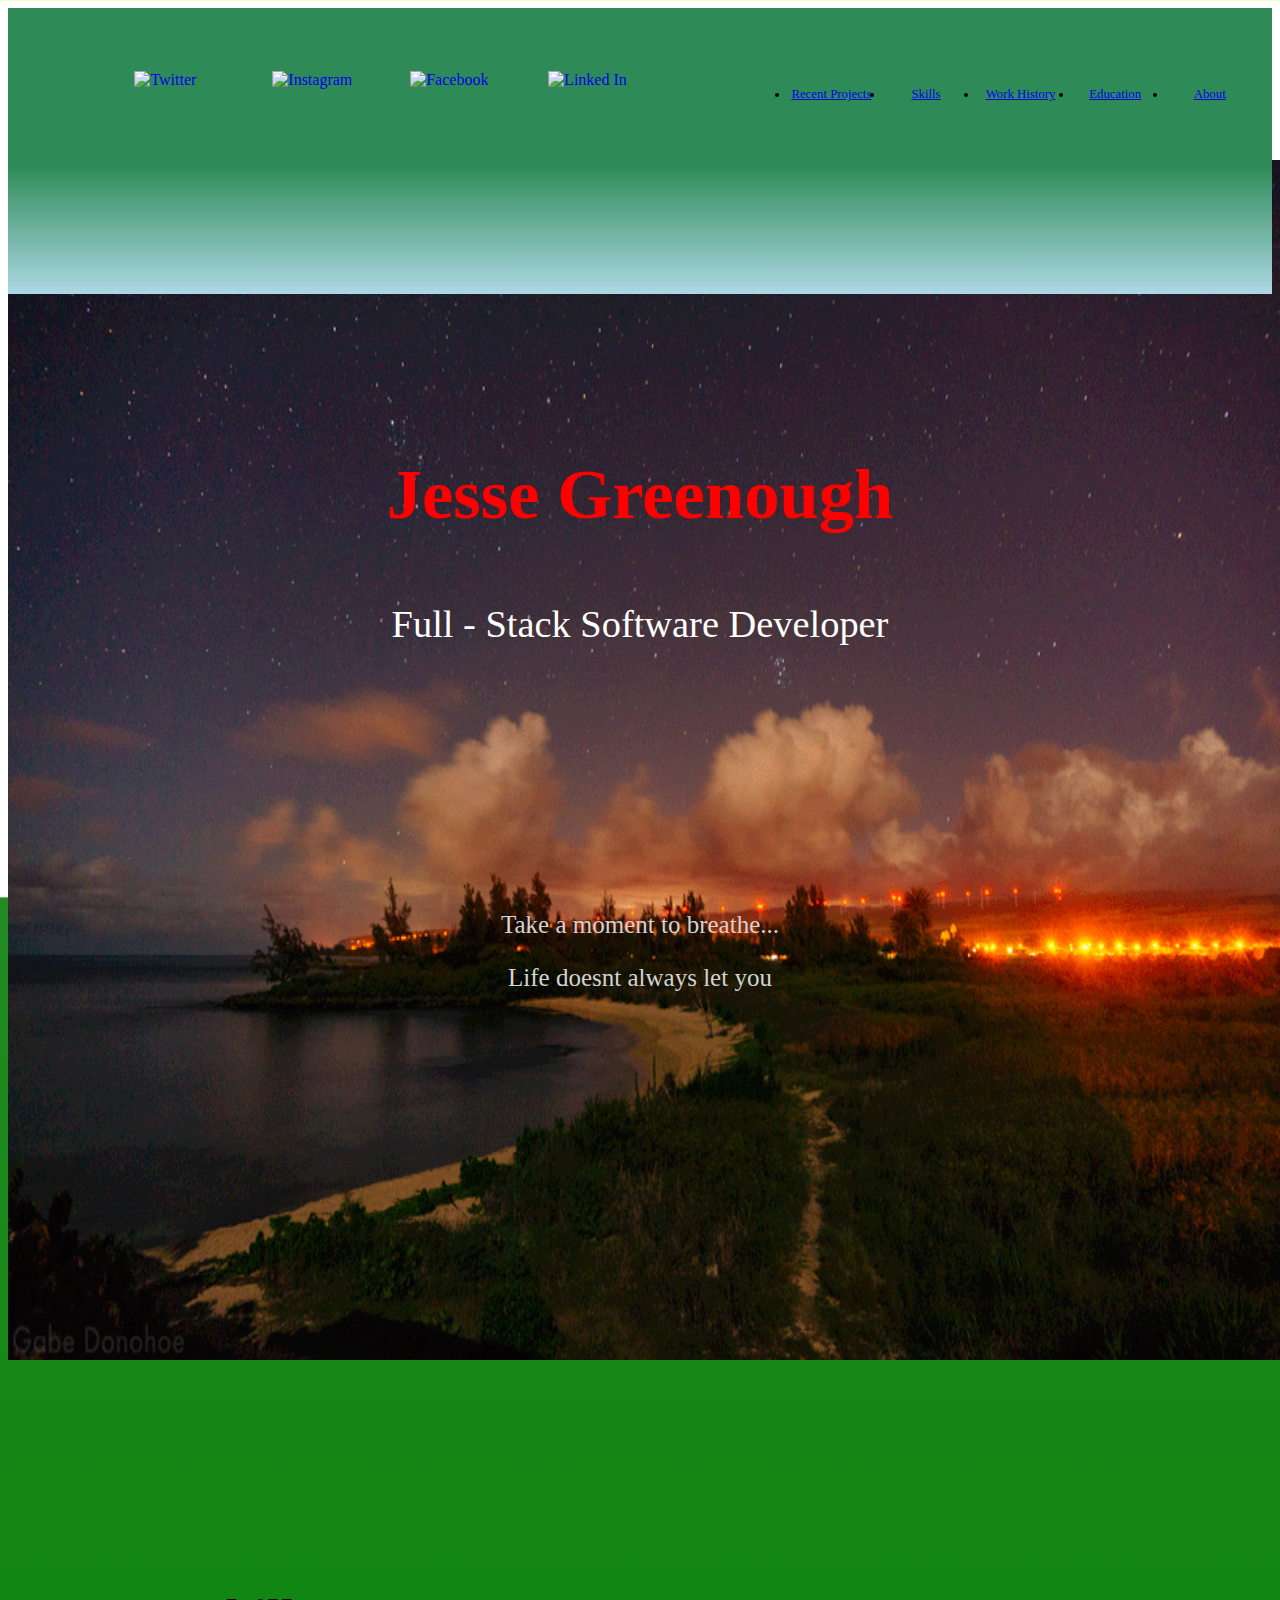
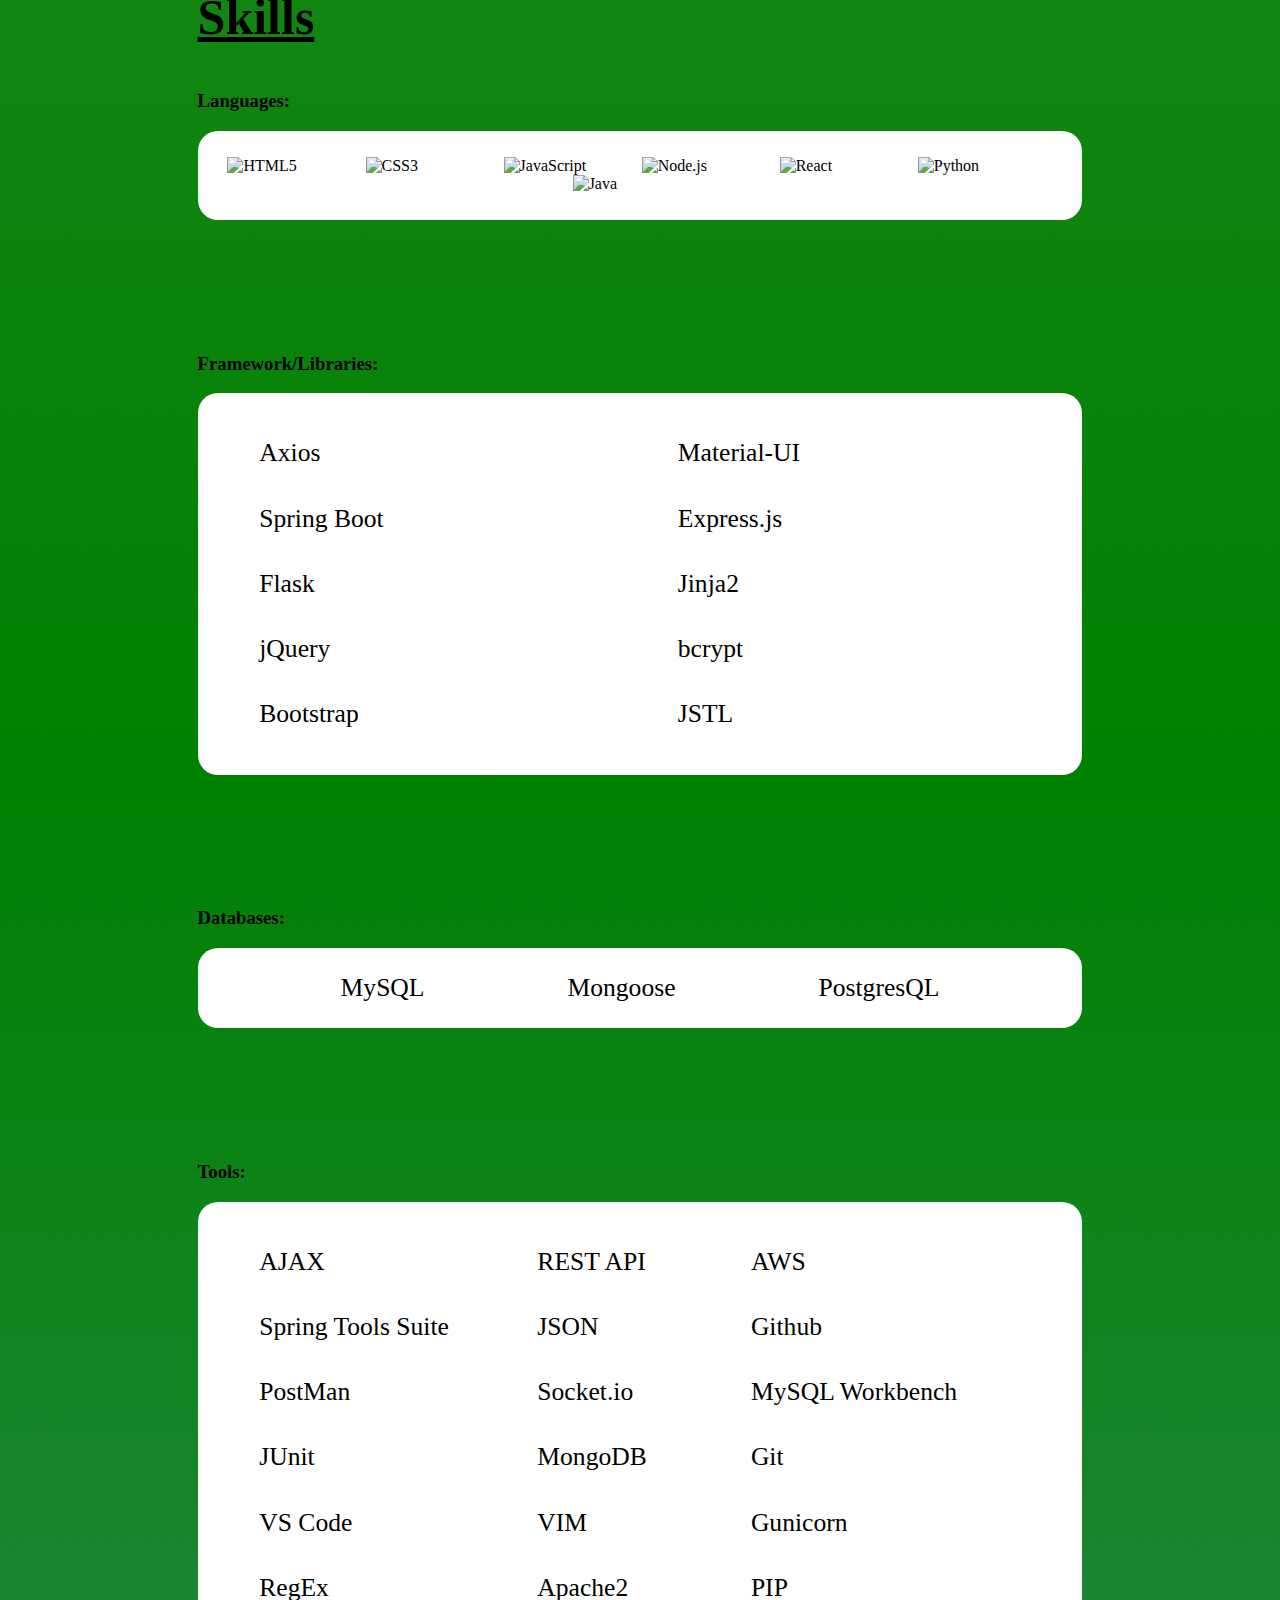
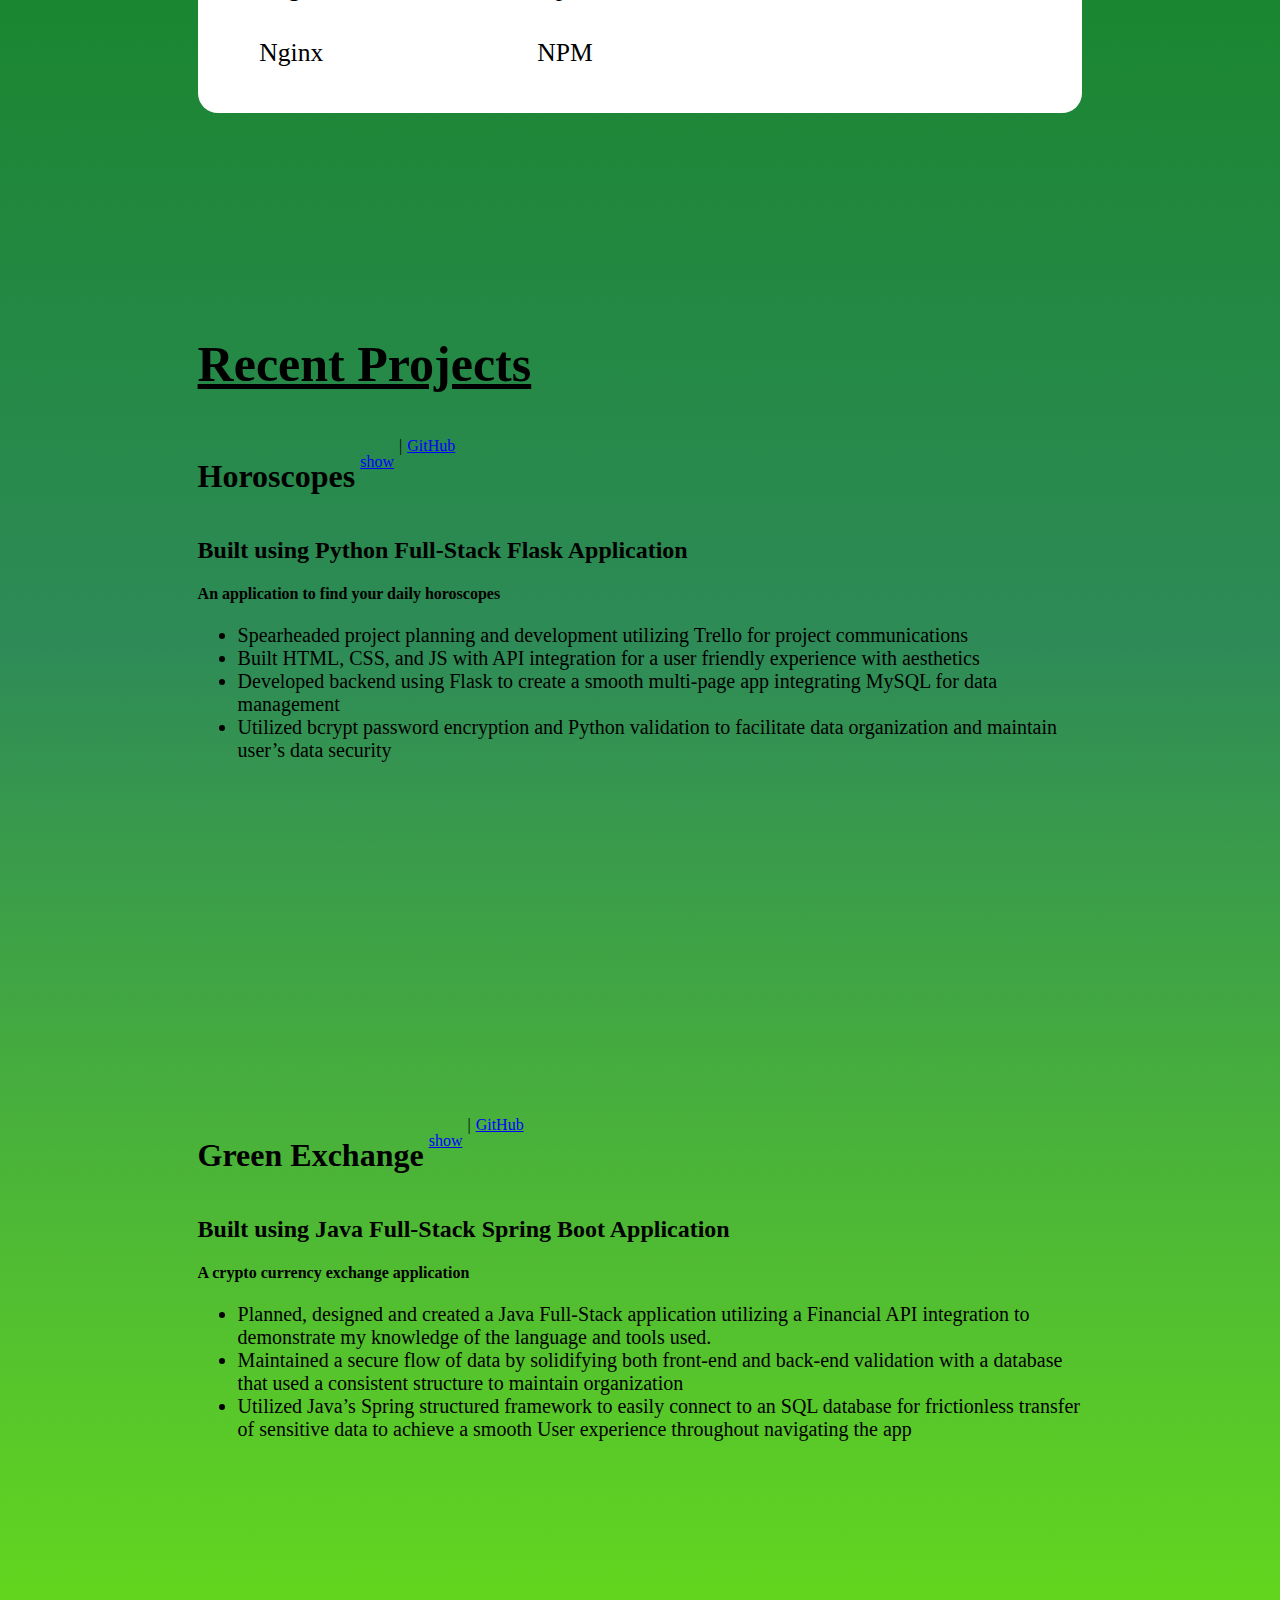
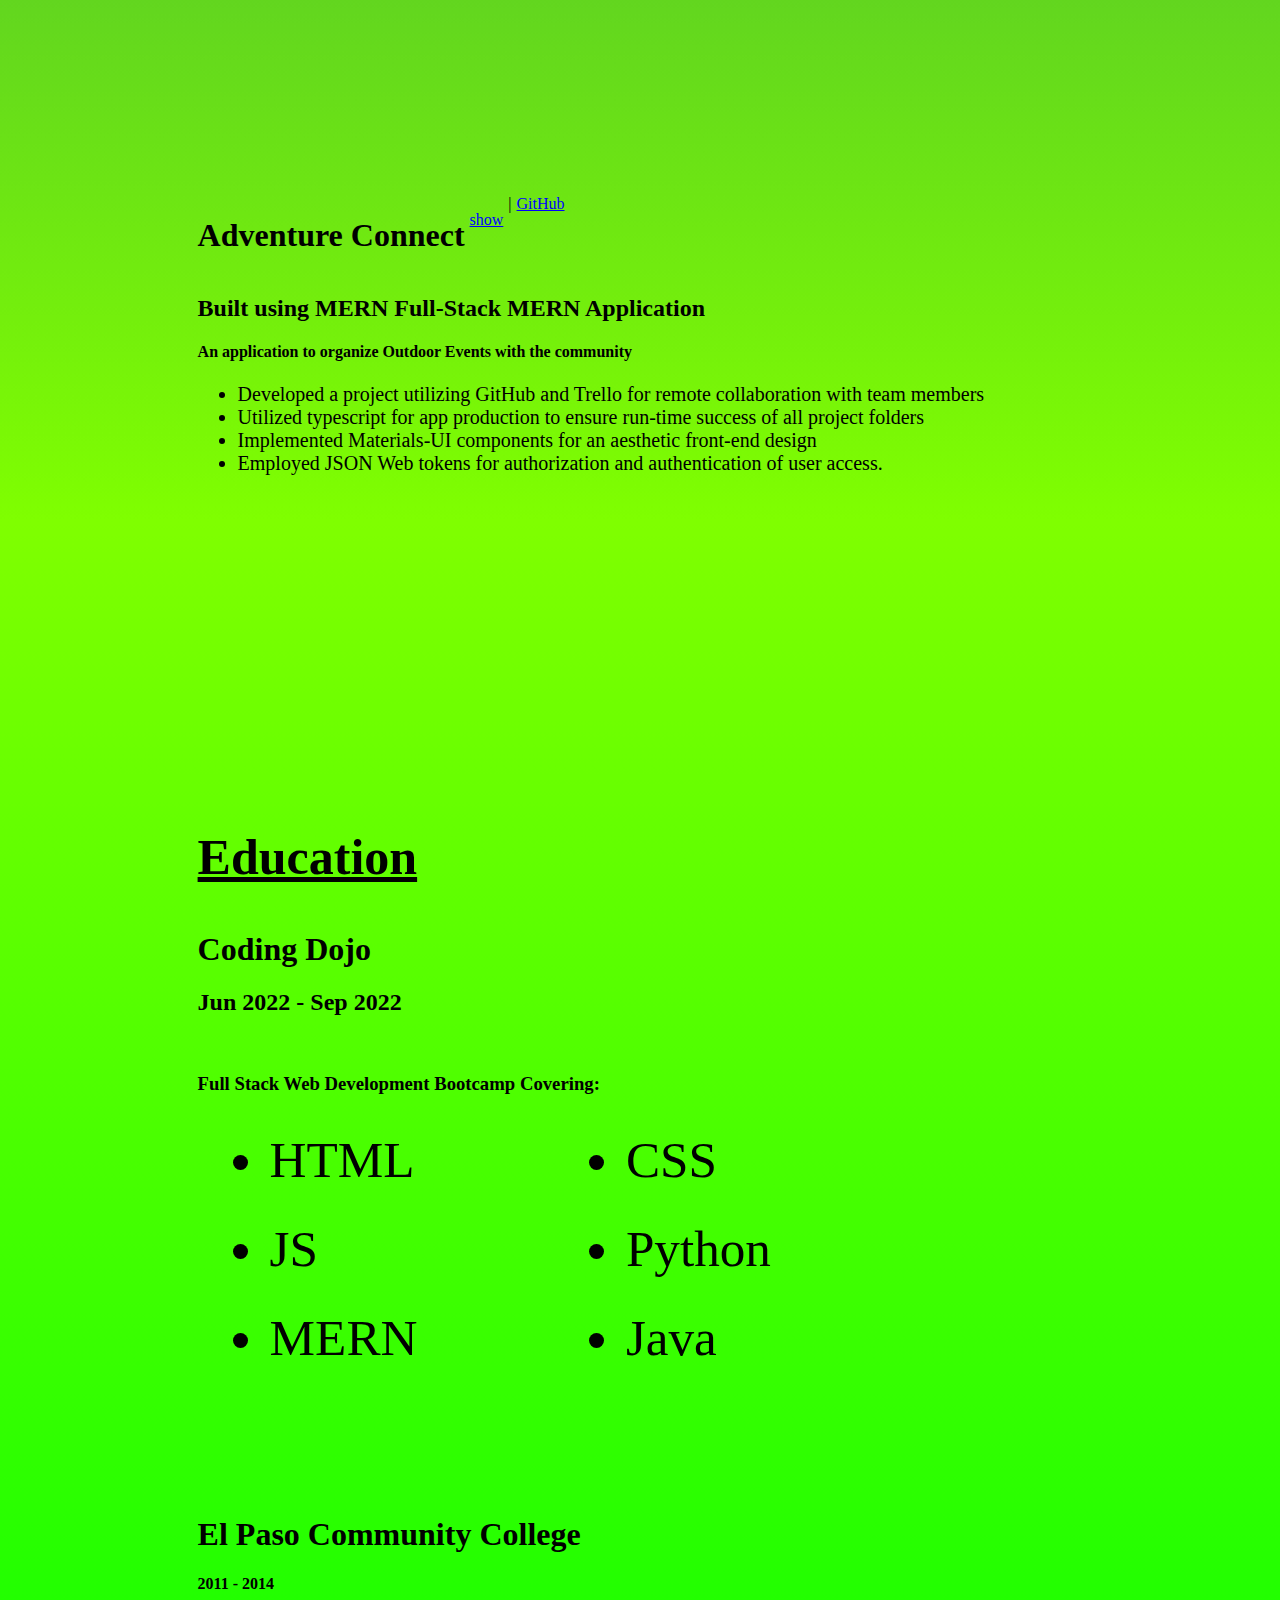
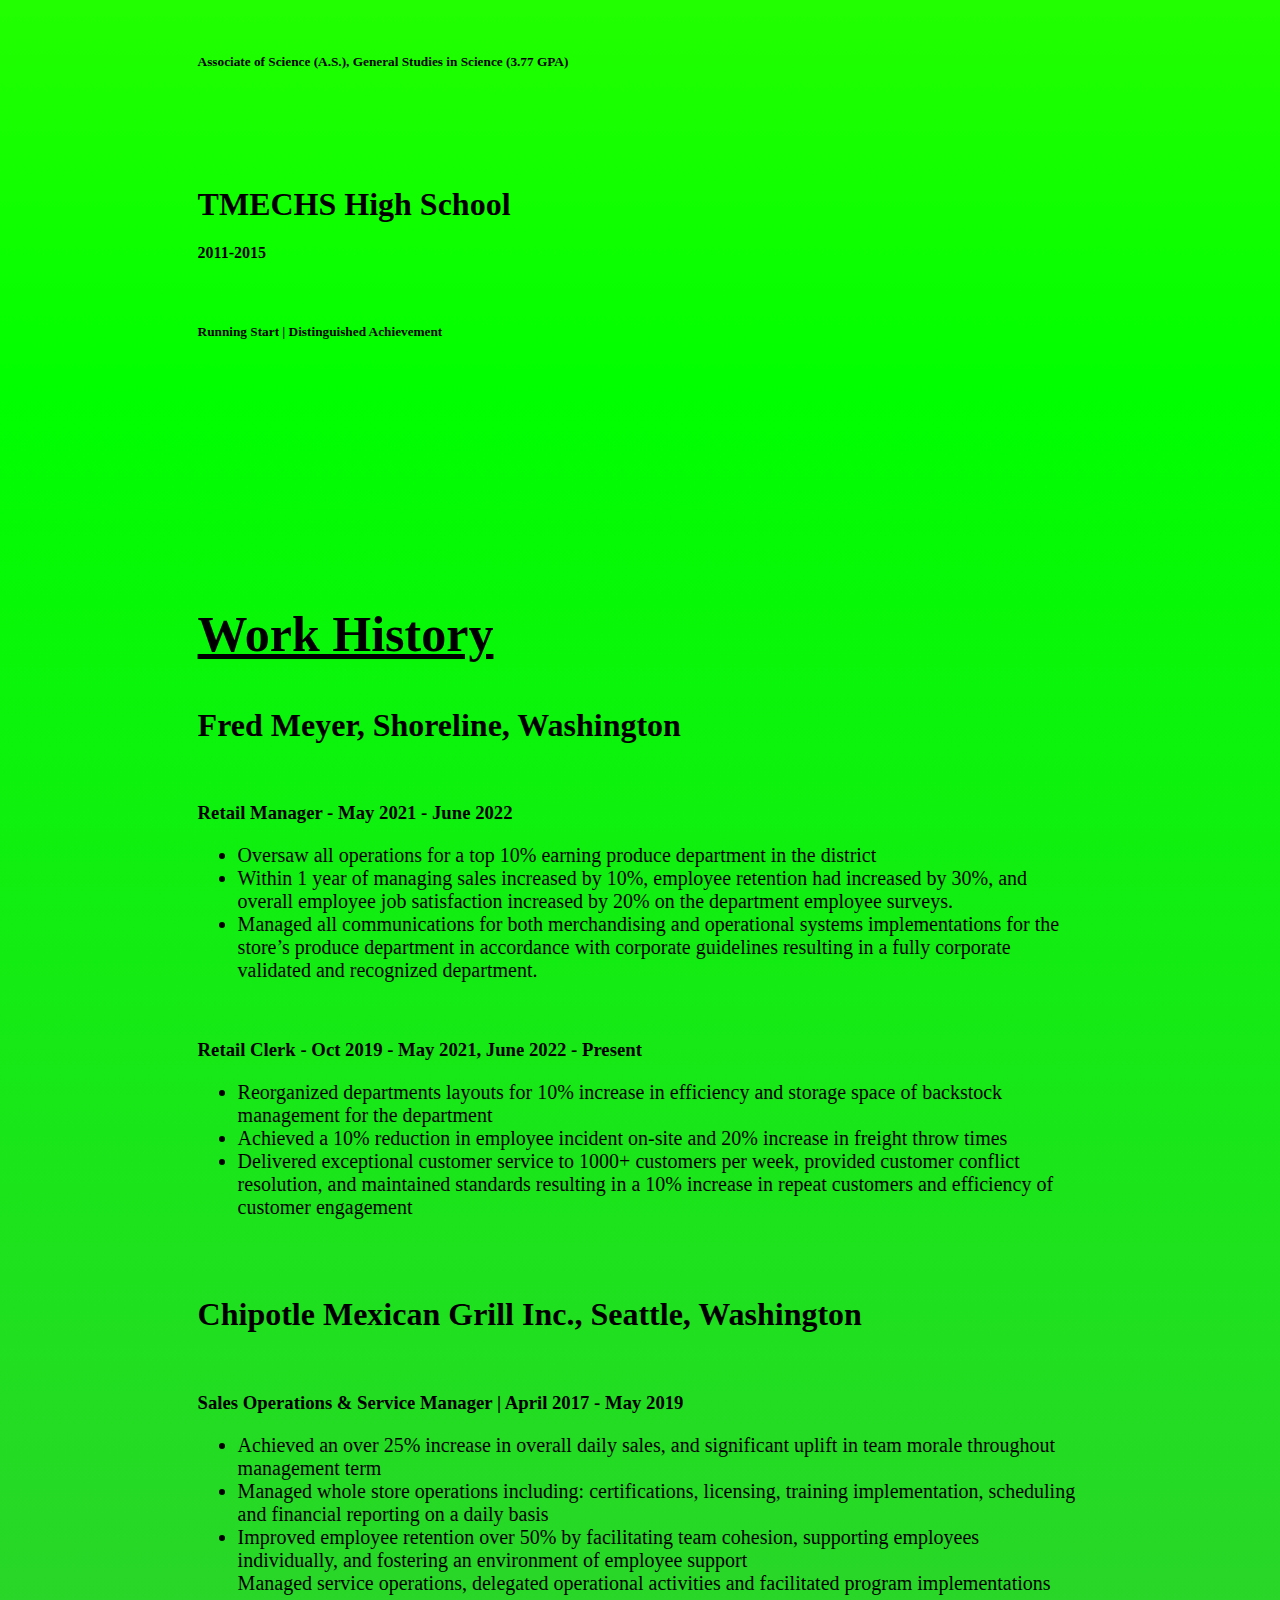
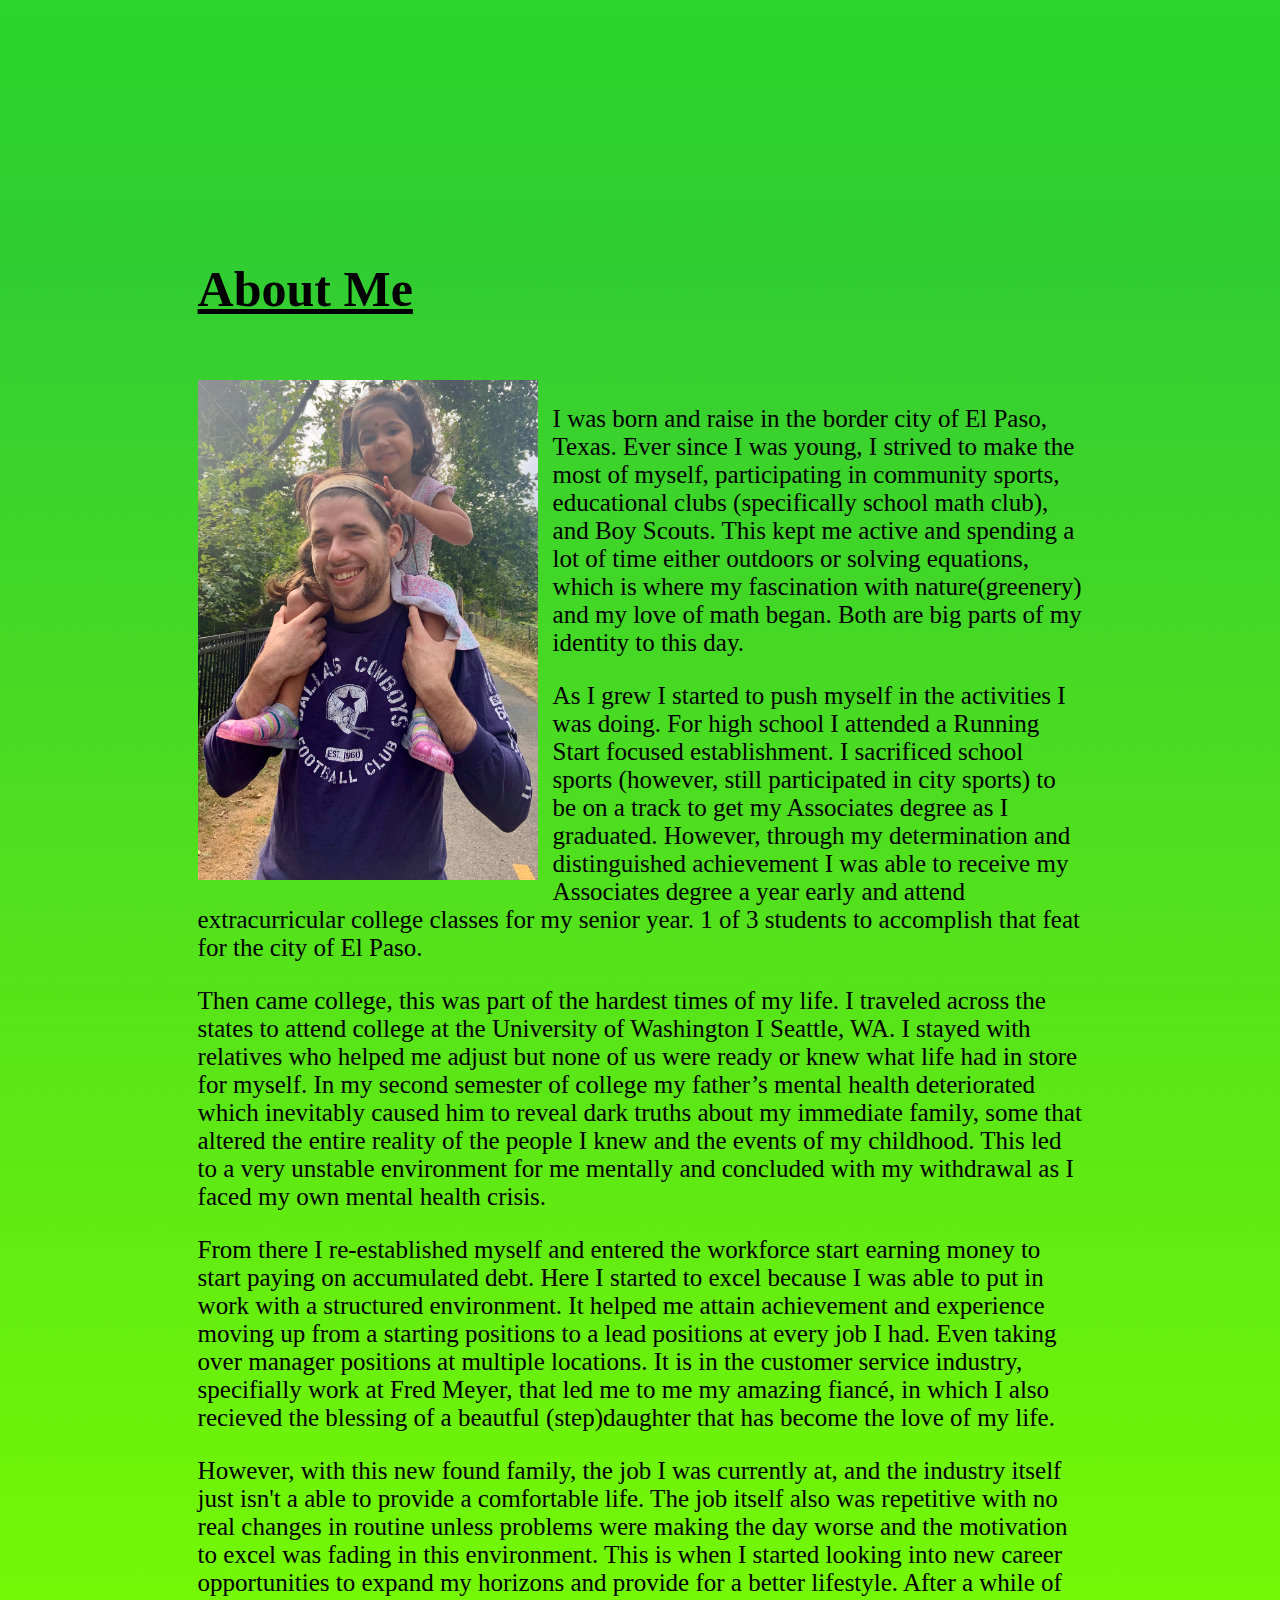
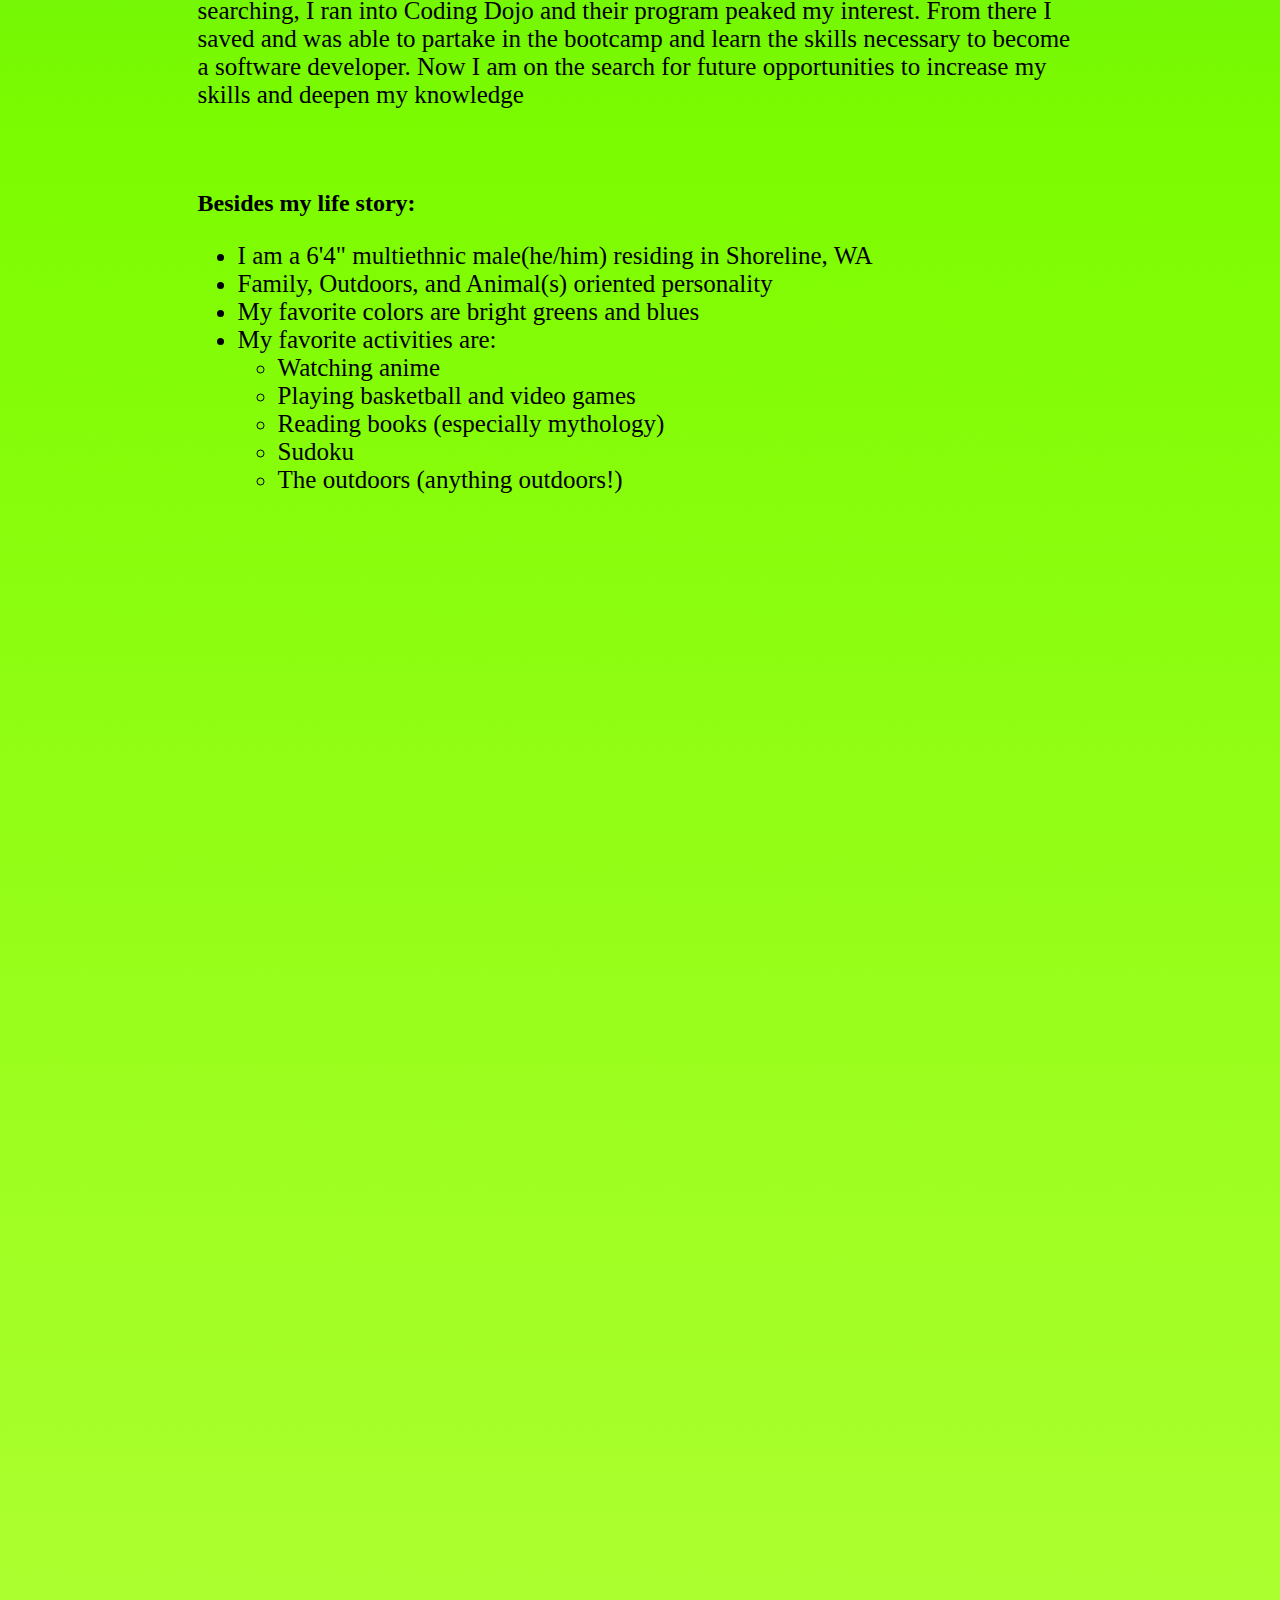
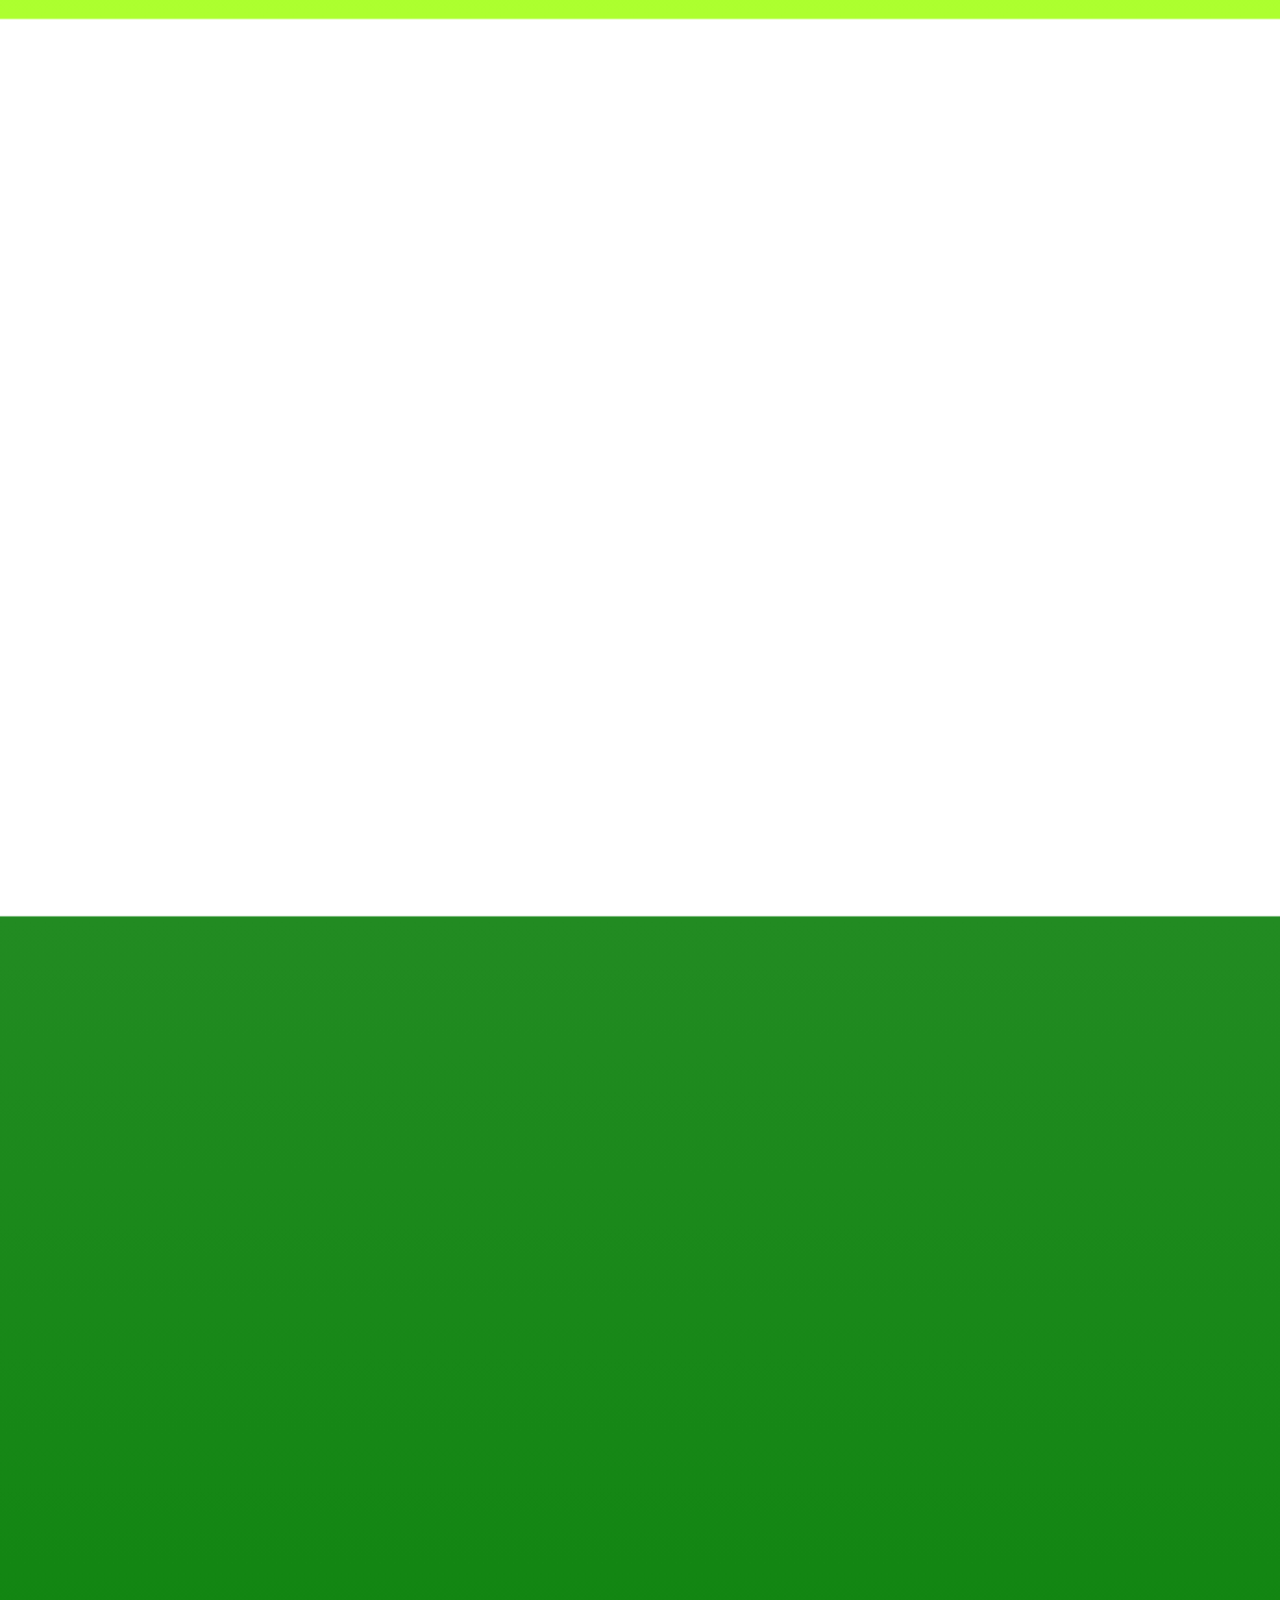
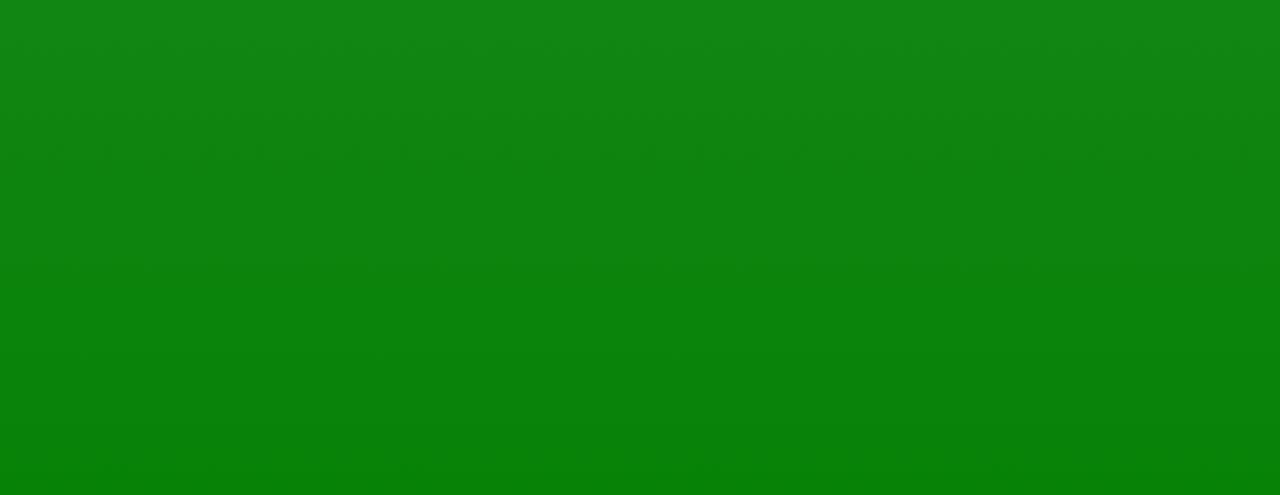
==== commit c209feea: "Fixed mobile display issues" ====
--- a/index.html
+++ b/index.html
@@ -11,16 +11,16 @@
 <body>
     <img class="img" src="/images/outdoors1.gif" alt="Nature Gif"/>
     <div id="header">
-        <div style="position: relative; bottom: 20px; width: 50%">
-            <a href='https://twitter.com/White_King84'><img align="left" alt="Twitter" style="width: 13%; max-width: 100px; margin: 0 2% 1%" src="https://raw.githubusercontent.com/devicons/devicon/1119b9f84c0290e0f0b38982099a2bd027a48bf1/icons/twitter/twitter-original.svg" style="padding-right:10px;margin-left: 80px;"/></a>
-
-            <a href='https://www.instagram.com/jesse.greenough/'><img align="left" alt="Instagram" style="width: 13%; max-width: 100px; margin: 0 2% 1% 0" src="https://imgs.search.brave.com/9K-t7GrOjqoaCI1fF5bQ0d2vp87_TWwNqjJ4z6hVoto/rs:fit:474:225:1/g:ce/aHR0cHM6Ly90c2Ux/Lm1tLmJpbmcubmV0/L3RoP2lkPU9JUC4t/WmlyZ1FFNXByOGU3/aHRRV293SklnSGFI/YSZwaWQ9QXBp" style="padding-right:10px;margin-left: 25px;" /></a>
-
-            <a href='https://www.facebook.com/jesse.greenough.52/'><img align="left" alt="Facebook" style="width: 13%; max-width: 100px; margin: 0 2% 1% 0" src="https://raw.githubusercontent.com/devicons/devicon/1119b9f84c0290e0f0b38982099a2bd027a48bf1/icons/facebook/facebook-original.svg" style="padding-right:10px; margin-left: 25px;" /></a>
-
-            <a href='https://www.linkedin.com/in/jesse-greenough-168316138'><img align="left" alt="Linked In" style="width: 13%; max-width: 100px" src="https://raw.githubusercontent.com/devicons/devicon/1119b9f84c0290e0f0b38982099a2bd027a48bf1/icons/linkedin/linkedin-original.svg" style="padding-right:10px;margin-left: 25px;" /></a>
-        </div>
-        <div>
+        <div class="profLinks">
+            <a href='https://twitter.com/White_King84'><img align="left" alt="Twitter" style="width: 15%; max-width: 100px; margin: 0 3% 1% 10%" src="https://raw.githubusercontent.com/devicons/devicon/1119b9f84c0290e0f0b38982099a2bd027a48bf1/icons/twitter/twitter-original.svg" style="padding-right:10px;margin-left: 80px;"/></a>
+
+            <a href='https://www.instagram.com/jesse.greenough/'><img align="left" alt="Instagram" style="width: 15%; max-width: 100px; margin: 0 3% 1% 0" src="https://imgs.search.brave.com/9K-t7GrOjqoaCI1fF5bQ0d2vp87_TWwNqjJ4z6hVoto/rs:fit:474:225:1/g:ce/aHR0cHM6Ly90c2Ux/Lm1tLmJpbmcubmV0/L3RoP2lkPU9JUC4t/WmlyZ1FFNXByOGU3/aHRRV293SklnSGFI/YSZwaWQ9QXBp" style="padding-right:10px;margin-left: 25px;" /></a>
+
+            <a href='https://www.facebook.com/jesse.greenough.52/'><img align="left" alt="Facebook" style="width: 15%; max-width: 100px; margin: 0 3% 1% 0" src="https://raw.githubusercontent.com/devicons/devicon/1119b9f84c0290e0f0b38982099a2bd027a48bf1/icons/facebook/facebook-original.svg" style="padding-right:10px; margin-left: 25px;" /></a>
+
+            <a href='https://www.linkedin.com/in/jesse-greenough-168316138'><img align="left" alt="Linked In" style="width: 15%; max-width: 100px" src="https://raw.githubusercontent.com/devicons/devicon/1119b9f84c0290e0f0b38982099a2bd027a48bf1/icons/linkedin/linkedin-original.svg" style="padding-right:10px;margin: 0 3%;" /></a>
+        </div>
+        <div class="navLinks">
             <ul class="nav nav-tabs">
                 <li class="nav-item">
                     <a class="nav-link active" aria-current="page" href="#recentProjects">Recent Projects</a>
@@ -46,8 +46,8 @@
                 <h1 id="name"> Jesse Greenough </h1>
                 <p style="color: white; font-size: 3vw; margin-bottom: 30%;"> Full - Stack Software Developer </p>
 
-                <p style="color: lightgrey; font-size: 25px;">Take a Moment ot breathe... </p>
-                <p style="color: lightgrey; font-size: 25px;">life doesnt always let you</p>
+                <p style="color: lightgrey; font-size: 25px;">Take a moment to breathe... </p>
+                <p style="color: lightgrey; font-size: 25px;">Life doesnt always let you</p>
             </div>
         </div>
 
@@ -55,24 +55,24 @@
         <div style="height: auto; margin: 1% 0;">
         
             <h3>Languages: </h3>
-            <div style="display: flex; justify-content: space-evenly; background-color: white; height: auto; border-radius: 20px; margin-bottom: 15%;">
-                <img title='HTML5' alt="HTML5" align="left" width="60px" src="https://cdn.jsdelivr.net/gh/devicons/devicon/icons/html5/html5-original.svg" style="padding-right:10px;" />
-                
-                <img title='CSS3' align="left" alt="CSS3" width="60px" src="https://cdn.jsdelivr.net/gh/devicons/devicon/icons/css3/css3-original.svg" style="padding-right:10px;" />
-                
-                <img title='JavaScript' align="left" alt="JavaScript" width="60px" src="https://cdn.jsdelivr.net/gh/devicons/devicon/icons/javascript/javascript-original.svg" style="padding-right:10px;" />
-                
-                <img title='Node.js' align="left" alt="Node.js" width="60px" src="https://cdn.jsdelivr.net/gh/devicons/devicon/icons/nodejs/nodejs-original.svg" style="padding-right:10px;" />
-                
-                <img title='React' align="left" alt="React" width="60px" src="https://cdn.jsdelivr.net/gh/devicons/devicon/icons/react/react-original.svg" style="padding-right:10px;" />
-                
-                <img title='Python' align="left" alt="Python" width="70px" src="https://raw.githubusercontent.com/devicons/devicon/1119b9f84c0290e0f0b38982099a2bd027a48bf1/icons/python/python-original-wordmark.svg" style="padding-right:10px;" />
-                
-                <img title='Java' align="left" alt="Java" width="70px" src="https://raw.githubusercontent.com/devicons/devicon/1119b9f84c0290e0f0b38982099a2bd027a48bf1/icons/java/java-original-wordmark.svg" style="padding-right:10px;" />
+            <div style="display: flex; justify-content: space-evenly; background-color: white; height: auto; border-radius: 20px; margin-bottom: 15%; flex-wrap: wrap; padding: 3%">
+                <img title='HTML5' alt="HTML5" align="left" width="15%" src="https://cdn.jsdelivr.net/gh/devicons/devicon/icons/html5/html5-original.svg" style="padding-right:10px;" />
+                
+                <img title='CSS3' align="left" alt="CSS3" width="15%" src="https://cdn.jsdelivr.net/gh/devicons/devicon/icons/css3/css3-original.svg" style="padding-right:10px;" />
+                
+                <img title='JavaScript' align="left" alt="JavaScript" width="15%" src="https://cdn.jsdelivr.net/gh/devicons/devicon/icons/javascript/javascript-original.svg" style="padding-right:10px;" />
+                
+                <img title='Node.js' align="left" alt="Node.js" width="15%" src="https://cdn.jsdelivr.net/gh/devicons/devicon/icons/nodejs/nodejs-original.svg" style="padding-right:10px;" />
+                
+                <img title='React' align="left" alt="React" width="15%" src="https://cdn.jsdelivr.net/gh/devicons/devicon/icons/react/react-original.svg" style="padding-right:10px;" />
+                
+                <img title='Python' align="left" alt="Python" width="15%" src="https://raw.githubusercontent.com/devicons/devicon/1119b9f84c0290e0f0b38982099a2bd027a48bf1/icons/python/python-original-wordmark.svg" style="padding-right:10px;" />
+                
+                <img title='Java' align="left" alt="Java" width="15%" src="https://raw.githubusercontent.com/devicons/devicon/1119b9f84c0290e0f0b38982099a2bd027a48bf1/icons/java/java-original-wordmark.svg" style="padding-right:10px;" />
             </div>
 
             <h3>Framework/Libraries:</h3>
-            <div style="display: flex; justify-content: space-evenly; background-color: white; height: auto; border-radius: 20px; align-items: center; flex-wrap: wrap; margin-bottom: 15%;">
+            <div style="display: flex; justify-content: space-evenly; background-color: white; height: auto; border-radius: 20px; align-items: center; flex-wrap: wrap; margin-bottom: 15%; padding: 3%">
                 <table width="100%">
                     <thead></thead>
                     <tbody>
@@ -109,7 +109,7 @@
             </div>
 
             <h3>Tools:</h3>
-            <div style="display: flex; justify-content: space-evenly; background-color: white; height: auto; border-radius: 20px; margin-bottom: 25%;">
+            <div style="display: flex; justify-content: space-evenly; background-color: white; height: auto; border-radius: 20px; margin-bottom: 25%; padding: 3%">
                 <table style="width: 100%">
                     <tr>
                         <td class="details det2">AJAX</td>
@@ -233,7 +233,7 @@
             <div style="position: relative">
                 <div style="display: flex"><h1> Adventure Connect </h1><p class="link" onclick="openAdventureConnect()">show</p> | <a class="link" href="https://github.com/czmud/adventureConnect/tree/main#-adventure-connect-">GitHub</a></div>
 
-                <div style="visibility: hidden;" class="sliders3" id="adventureConnectCarousel" class="carousel slide" data-bs-ride="carousel">
+                <div style="visibility: hidden;" id="adventureConnectCarousel" class="carousel slide" data-bs-ride="carousel">
                     <div class="carousel-inner">
                         <div class="carousel-item active carousel_img" data-bs-interval="2000">
                             <img src="./images/advCon_guestDisplay.png" class="d-block w-100" alt="">
@@ -281,7 +281,7 @@
             <h1>Coding Dojo </h1>
             <h2>Jun 2022 - Sep 2022</h2><br/>
             <h3>Full Stack Web Development Bootcamp Covering:</h3>
-                <table style="width: 80%; margin-left: 70px; font-size: 30px; margin-bottom: 15%;">
+                <table style="width: 80%; margin-left: 70px; font-size: 4vw; margin-bottom: 15%;">
                     <tr>
                         <td><li>HTML</li></td>
                         <td><li>CSS</li></td>
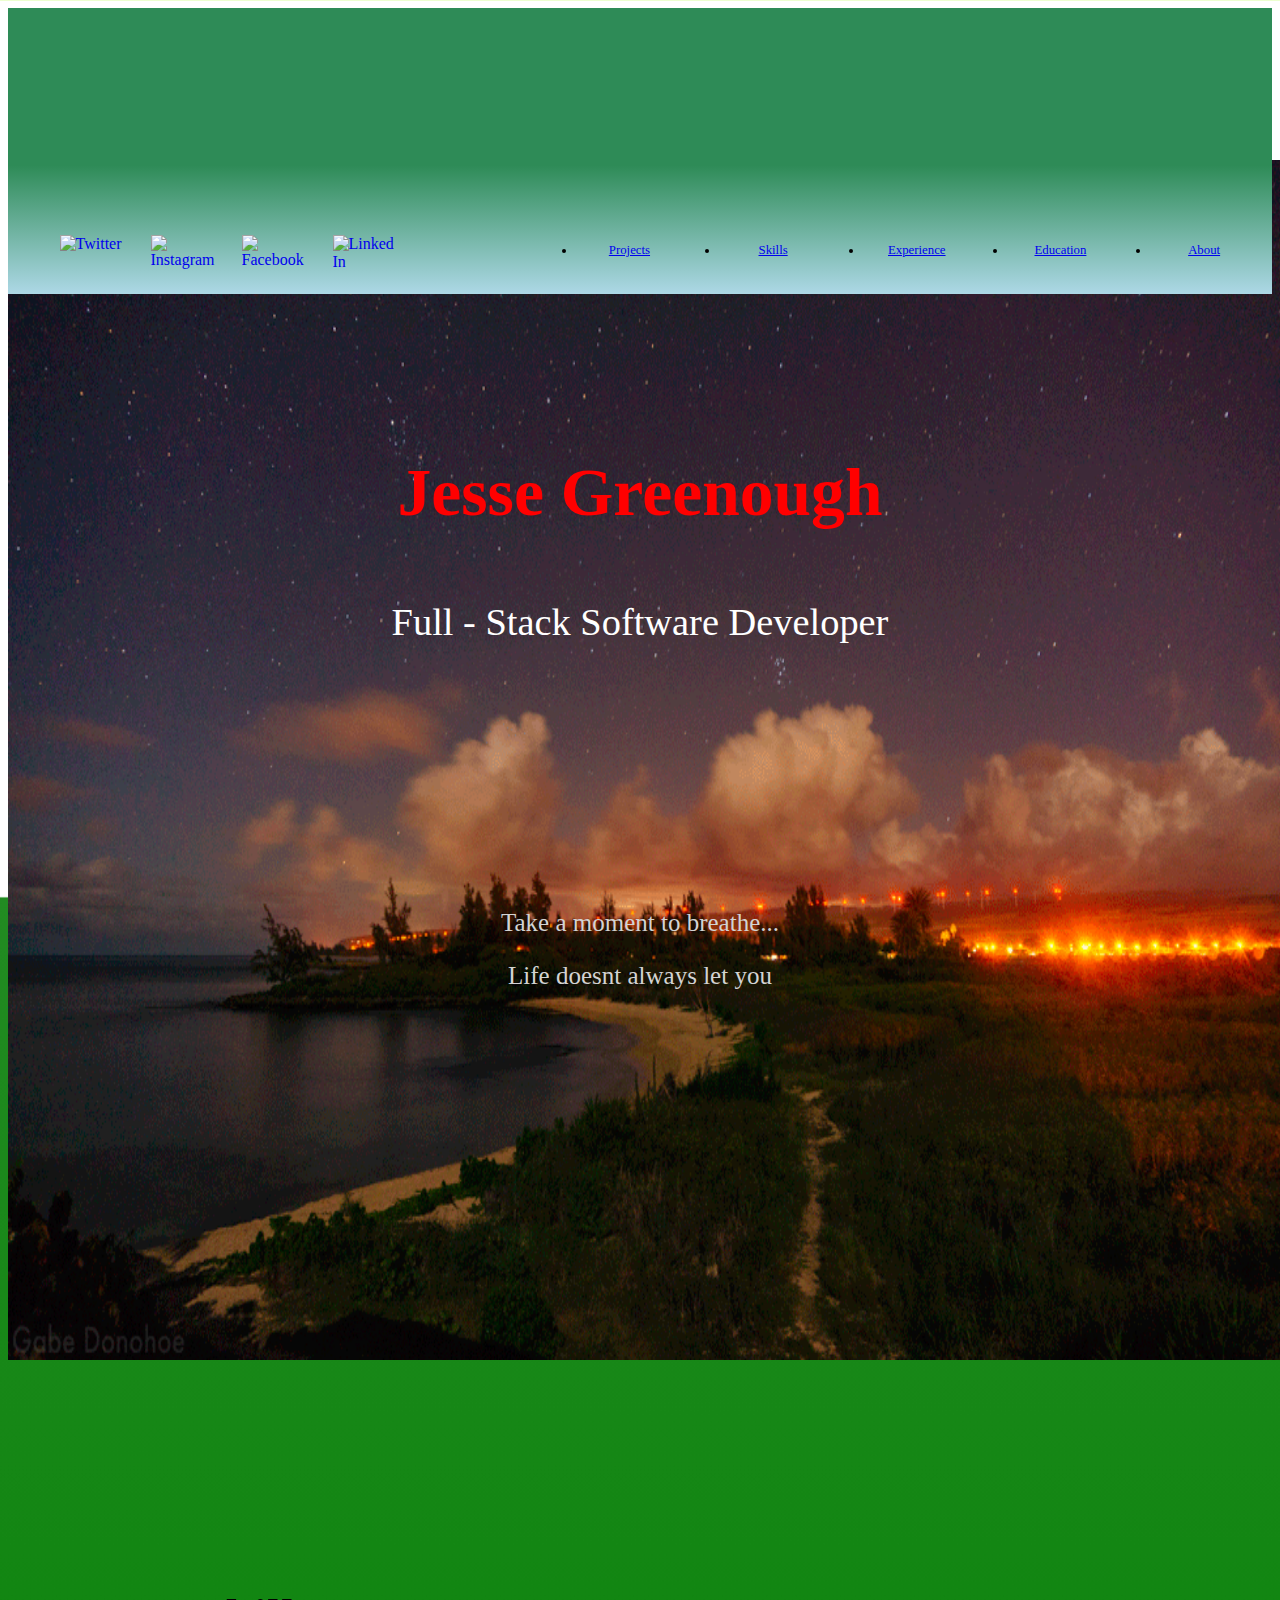
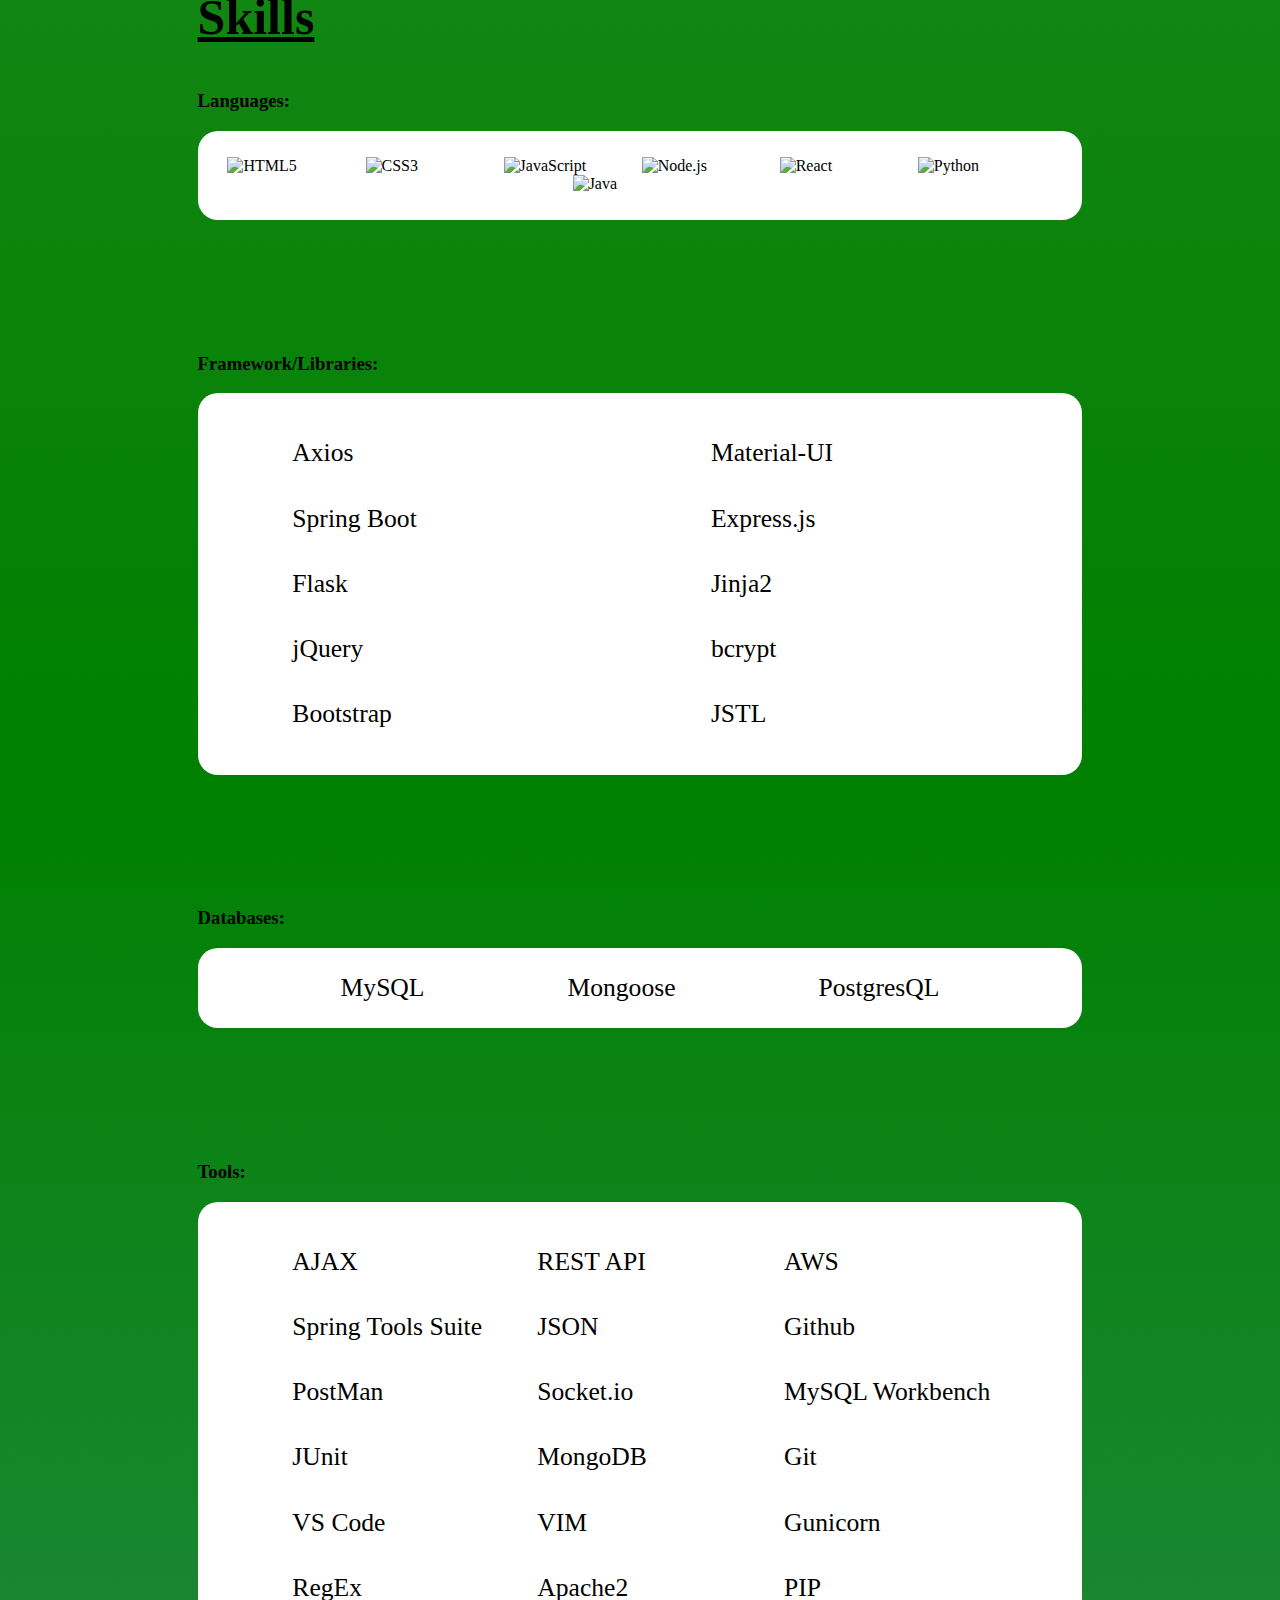
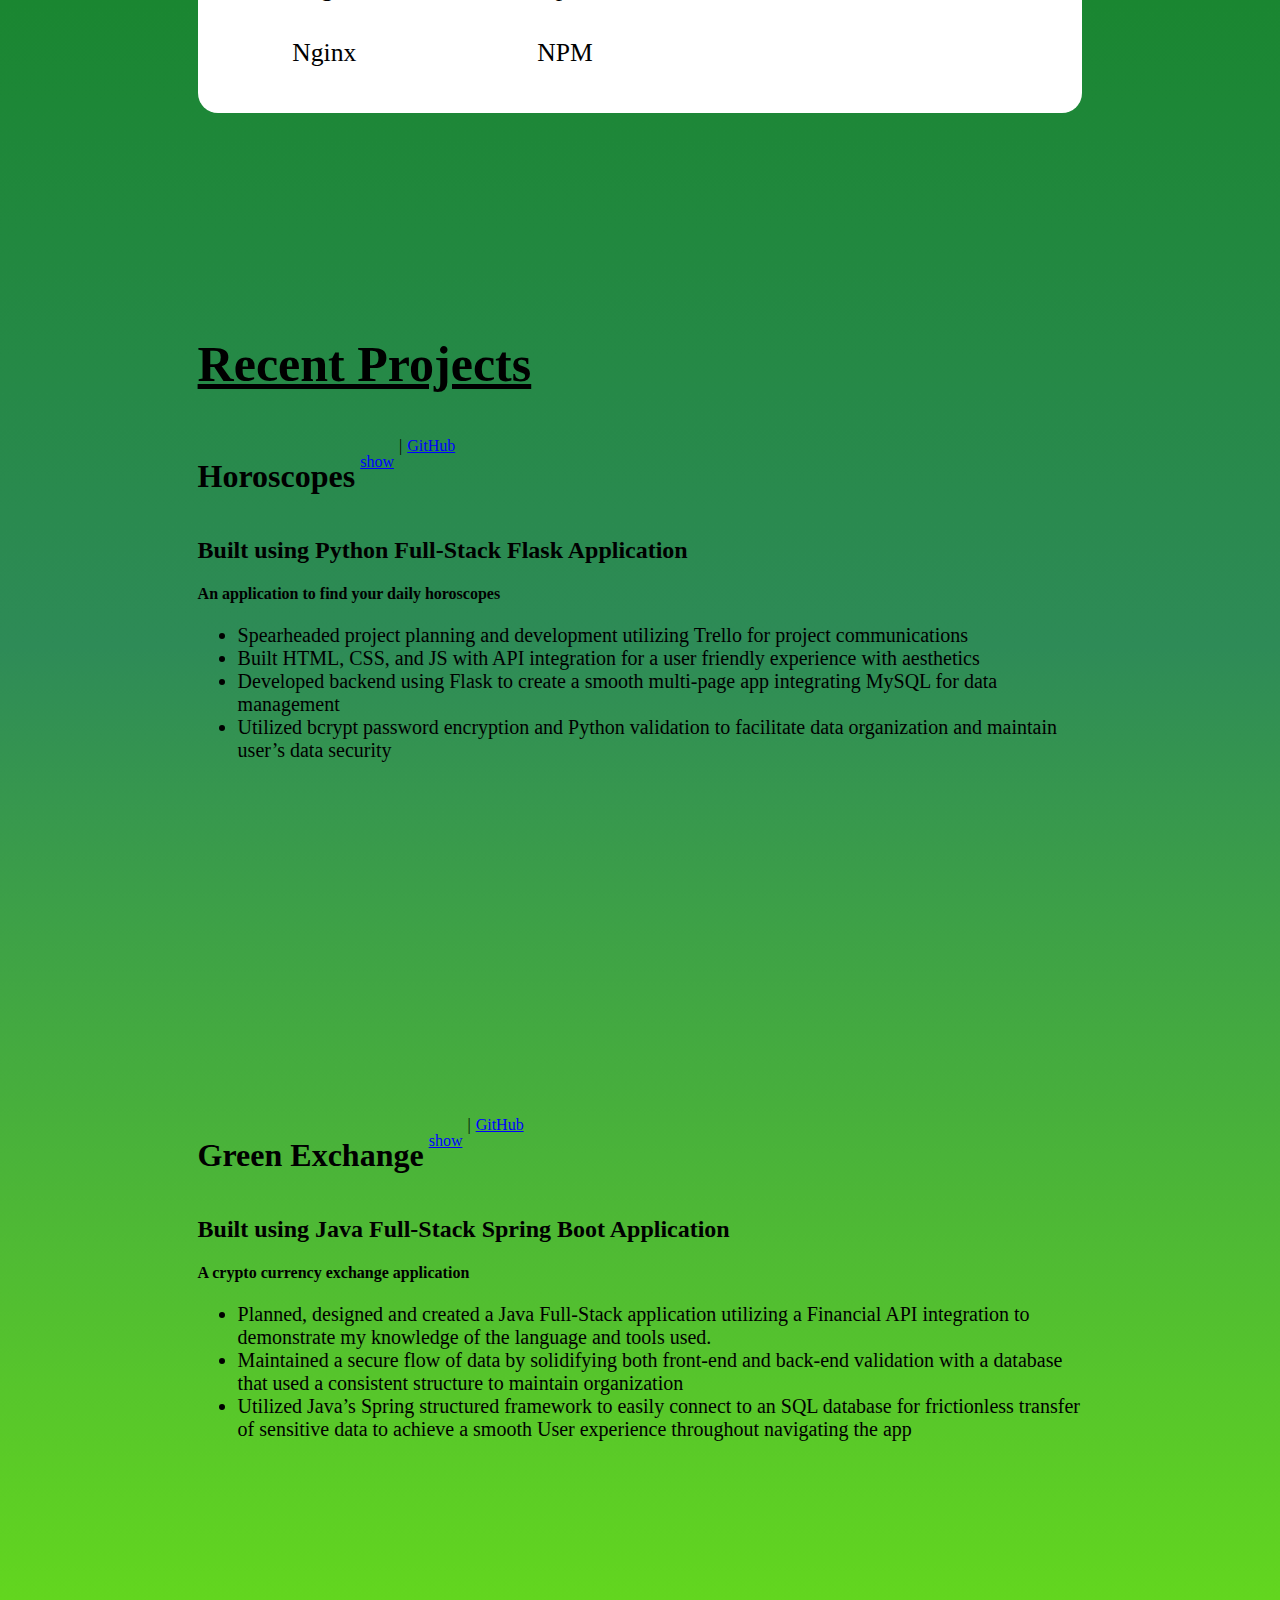
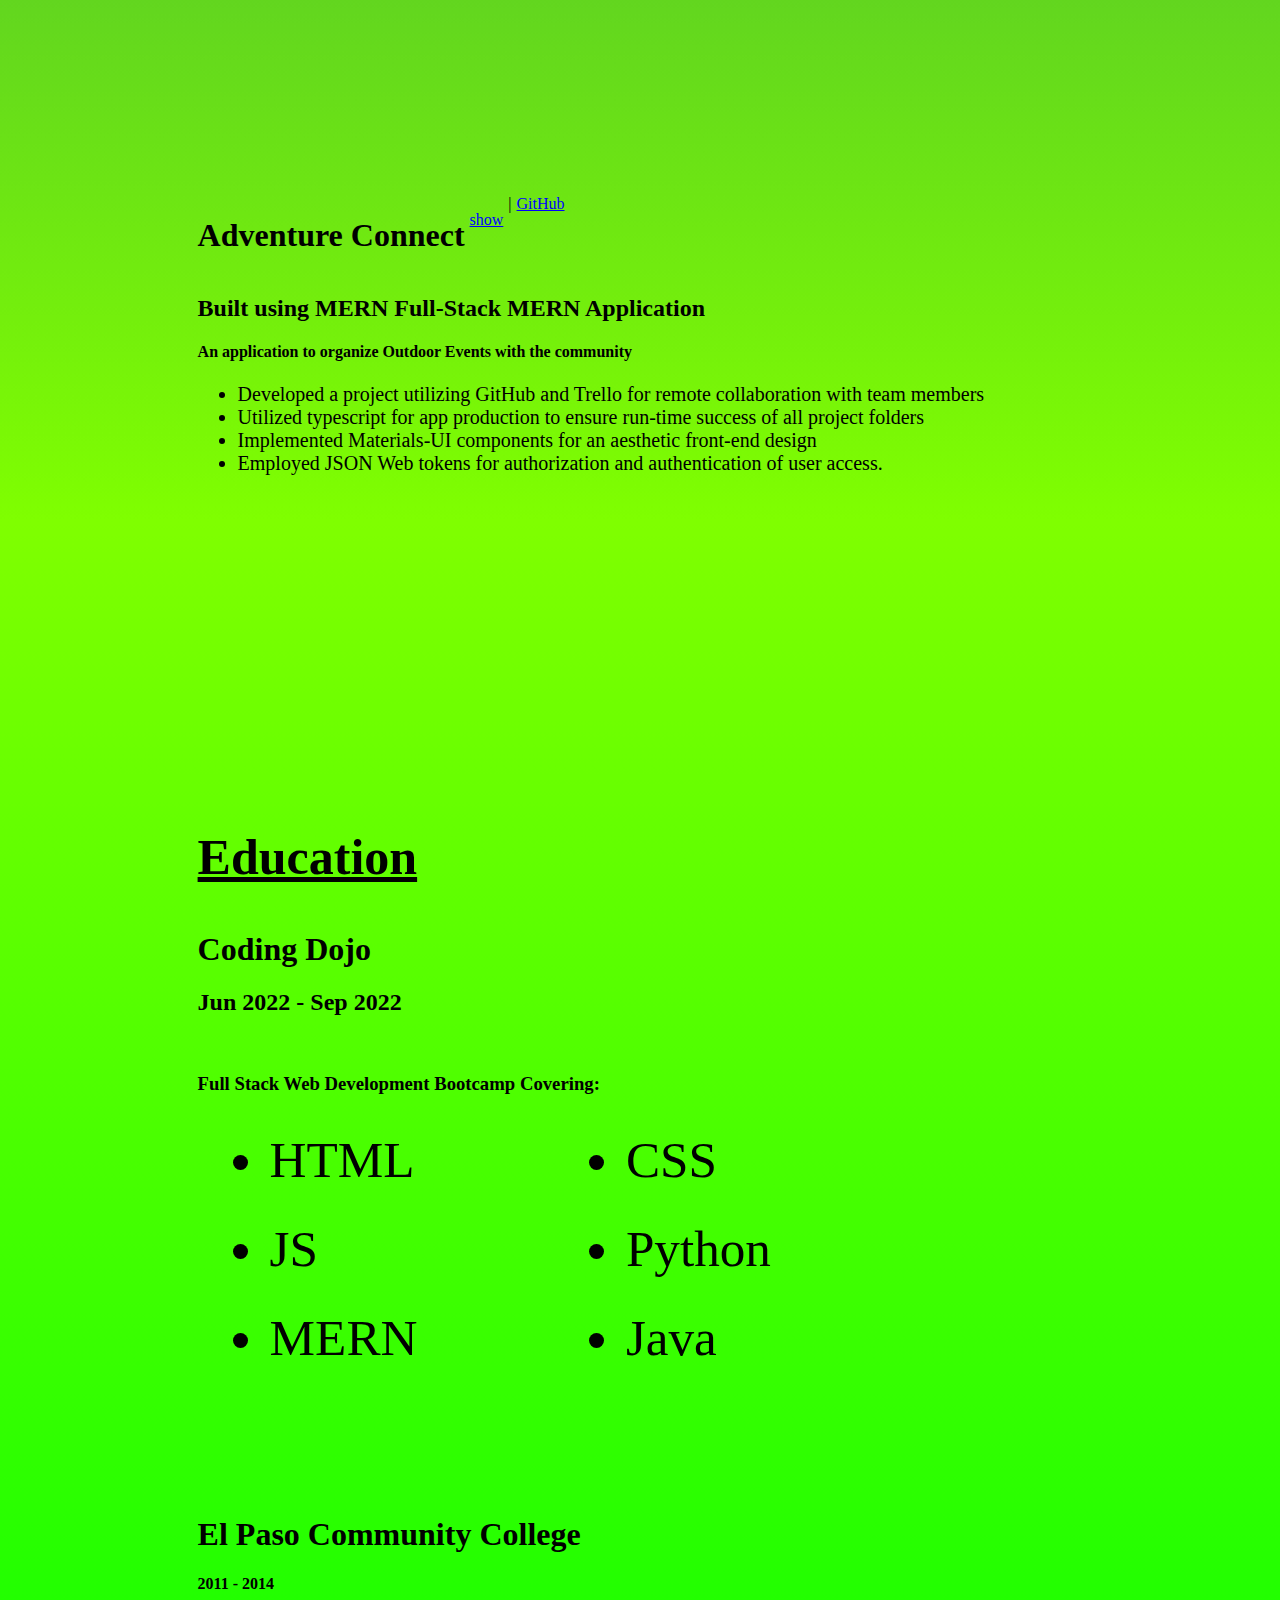
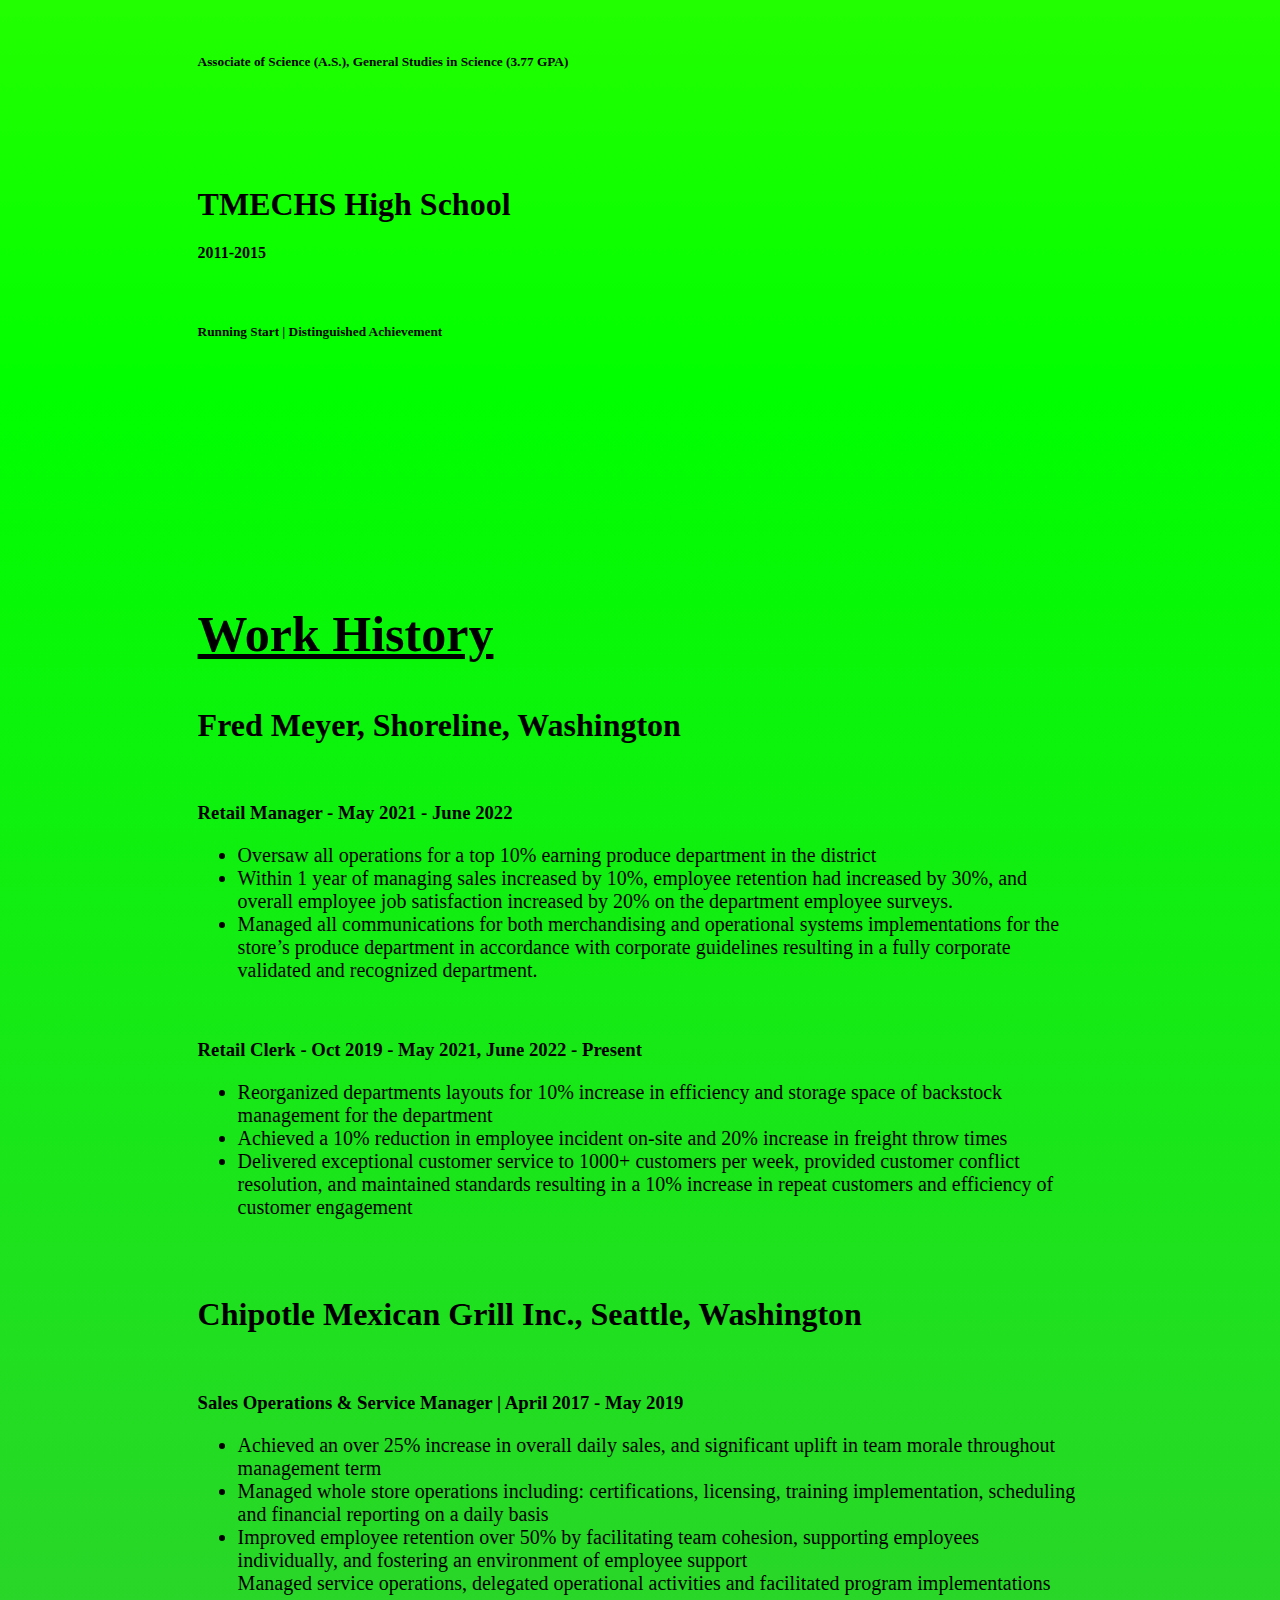
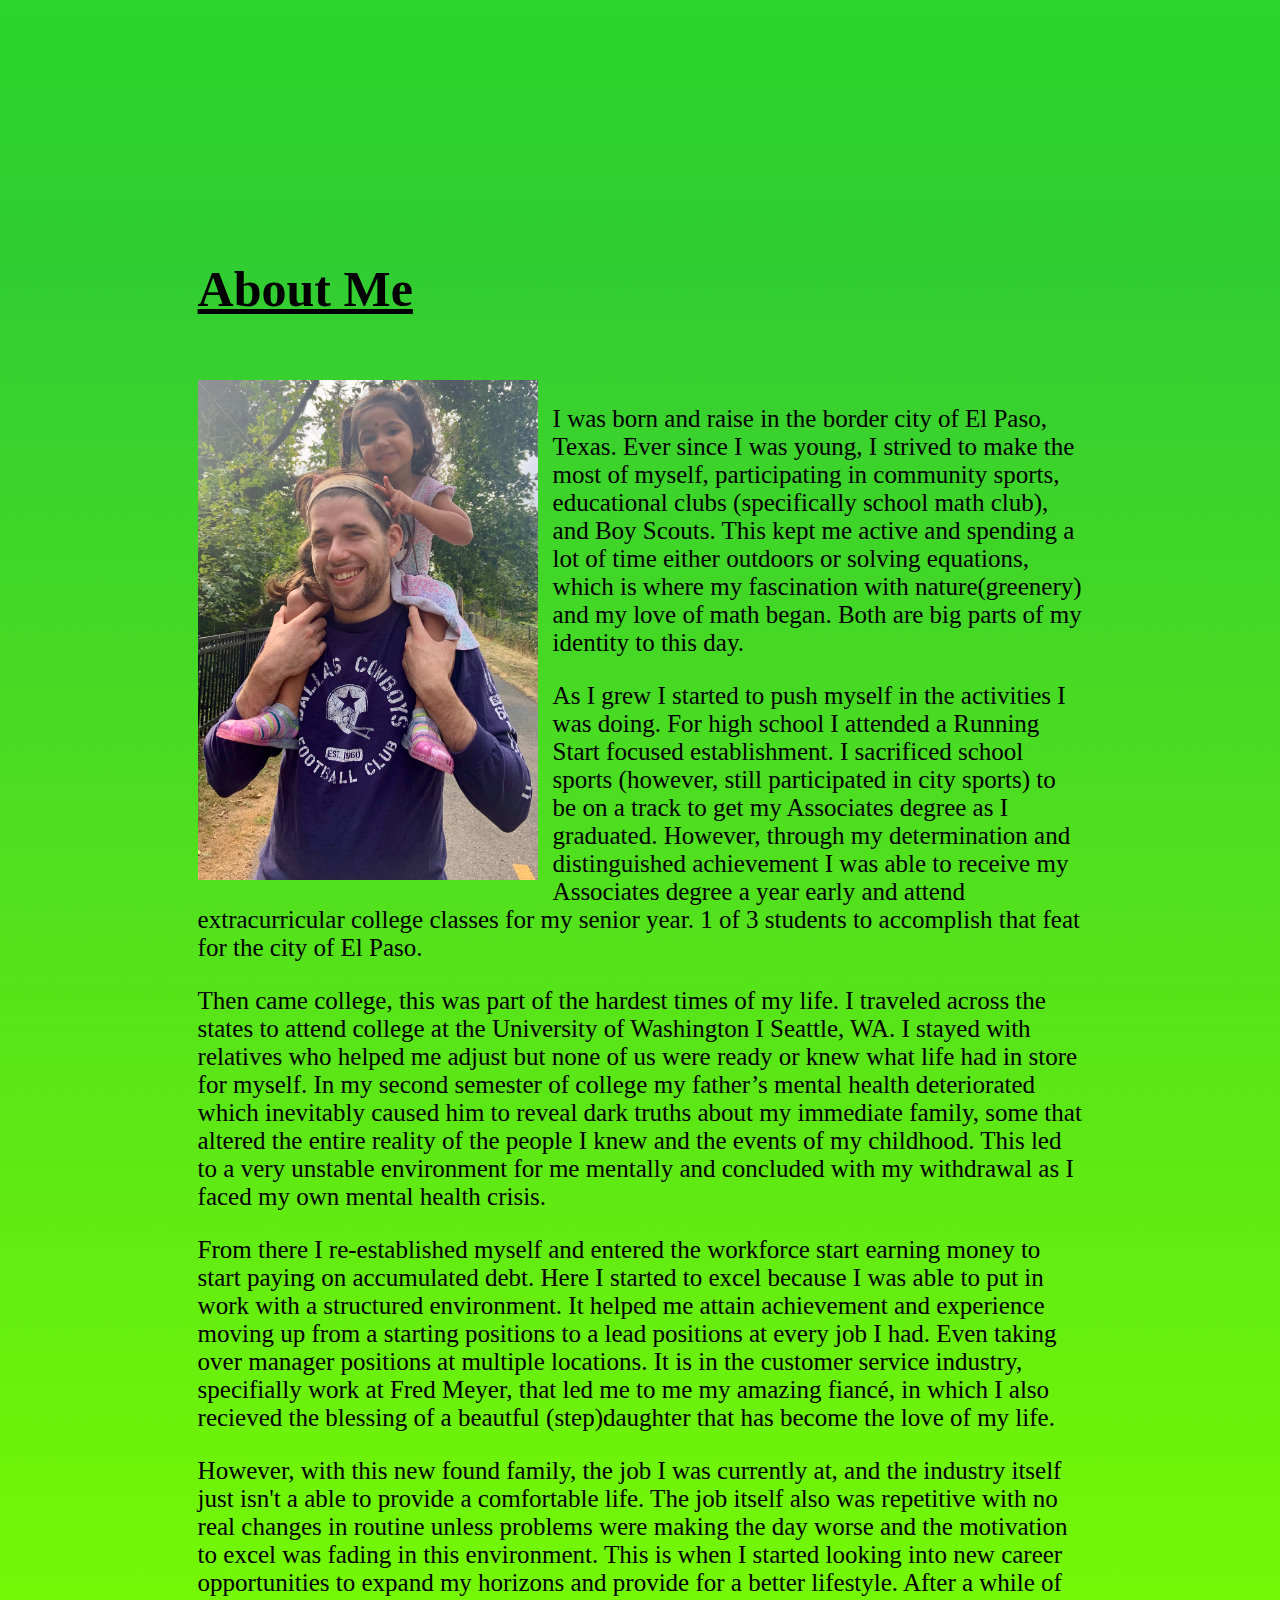
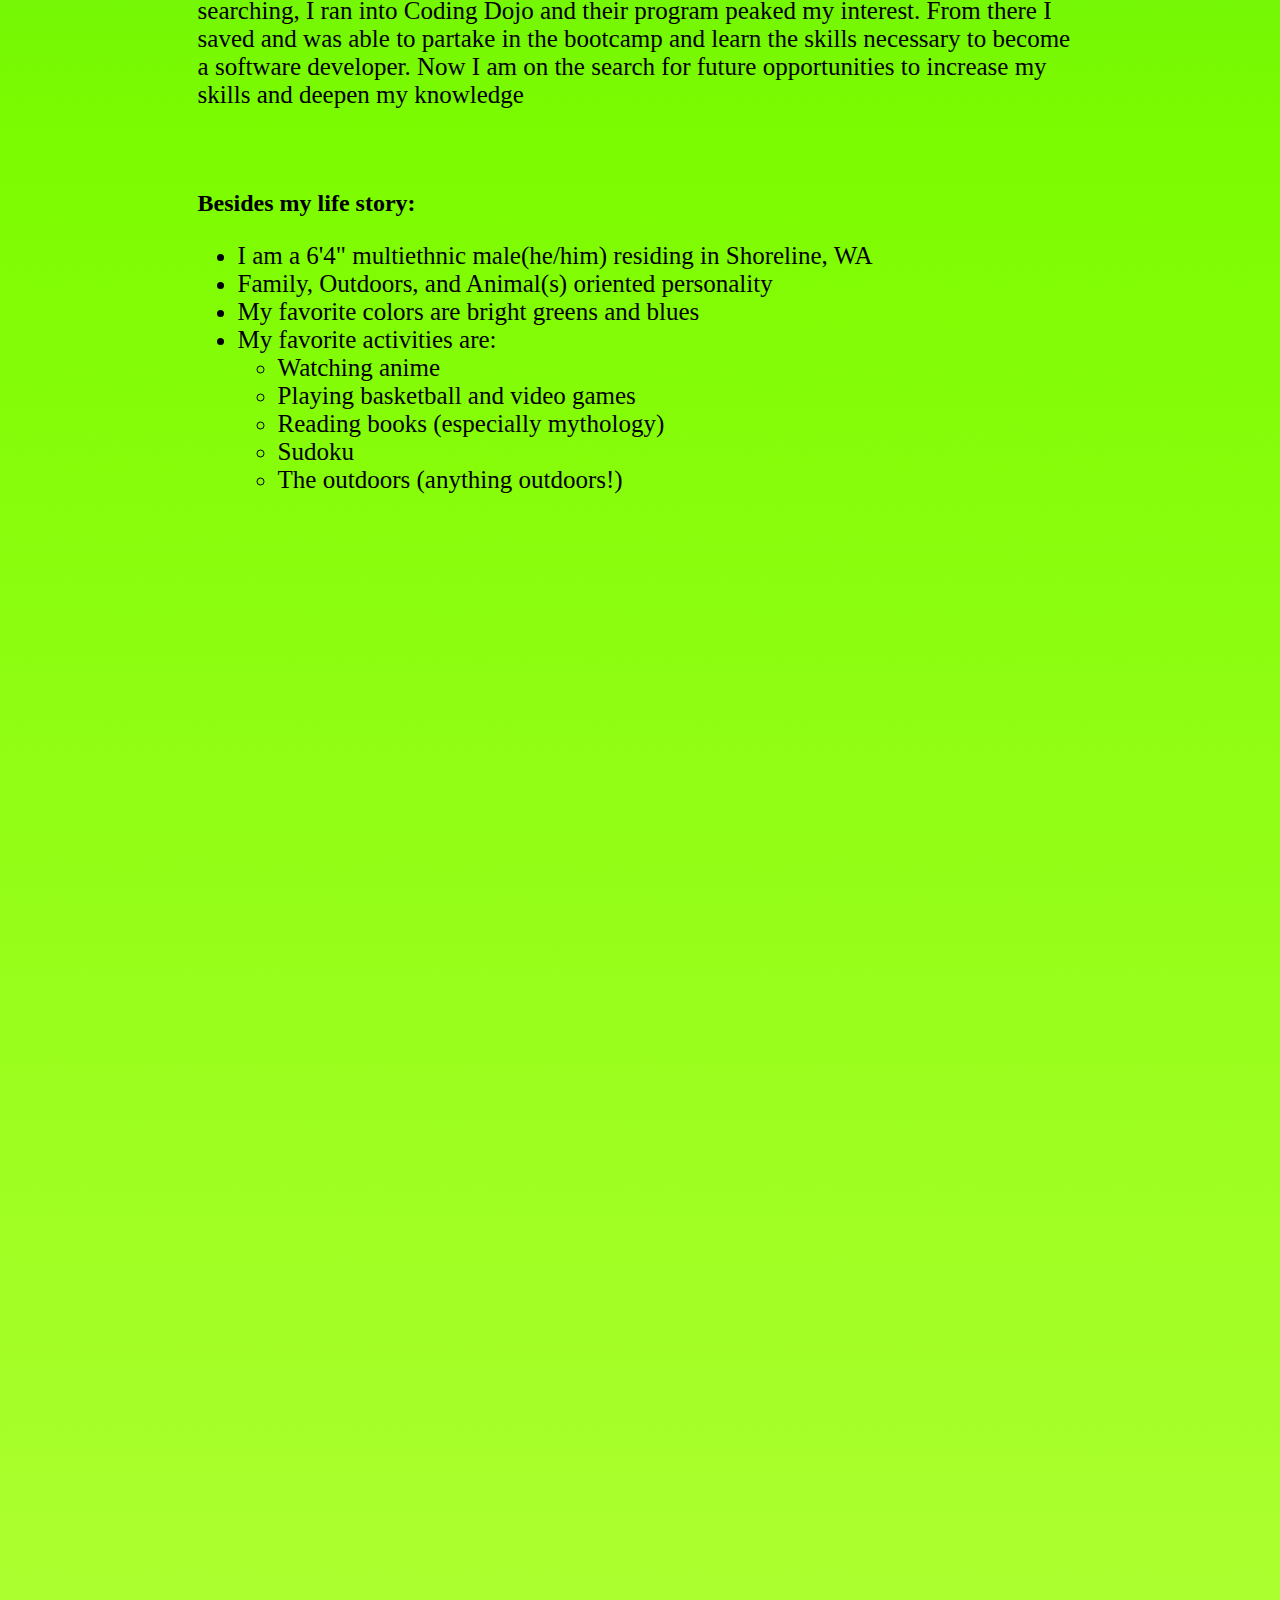
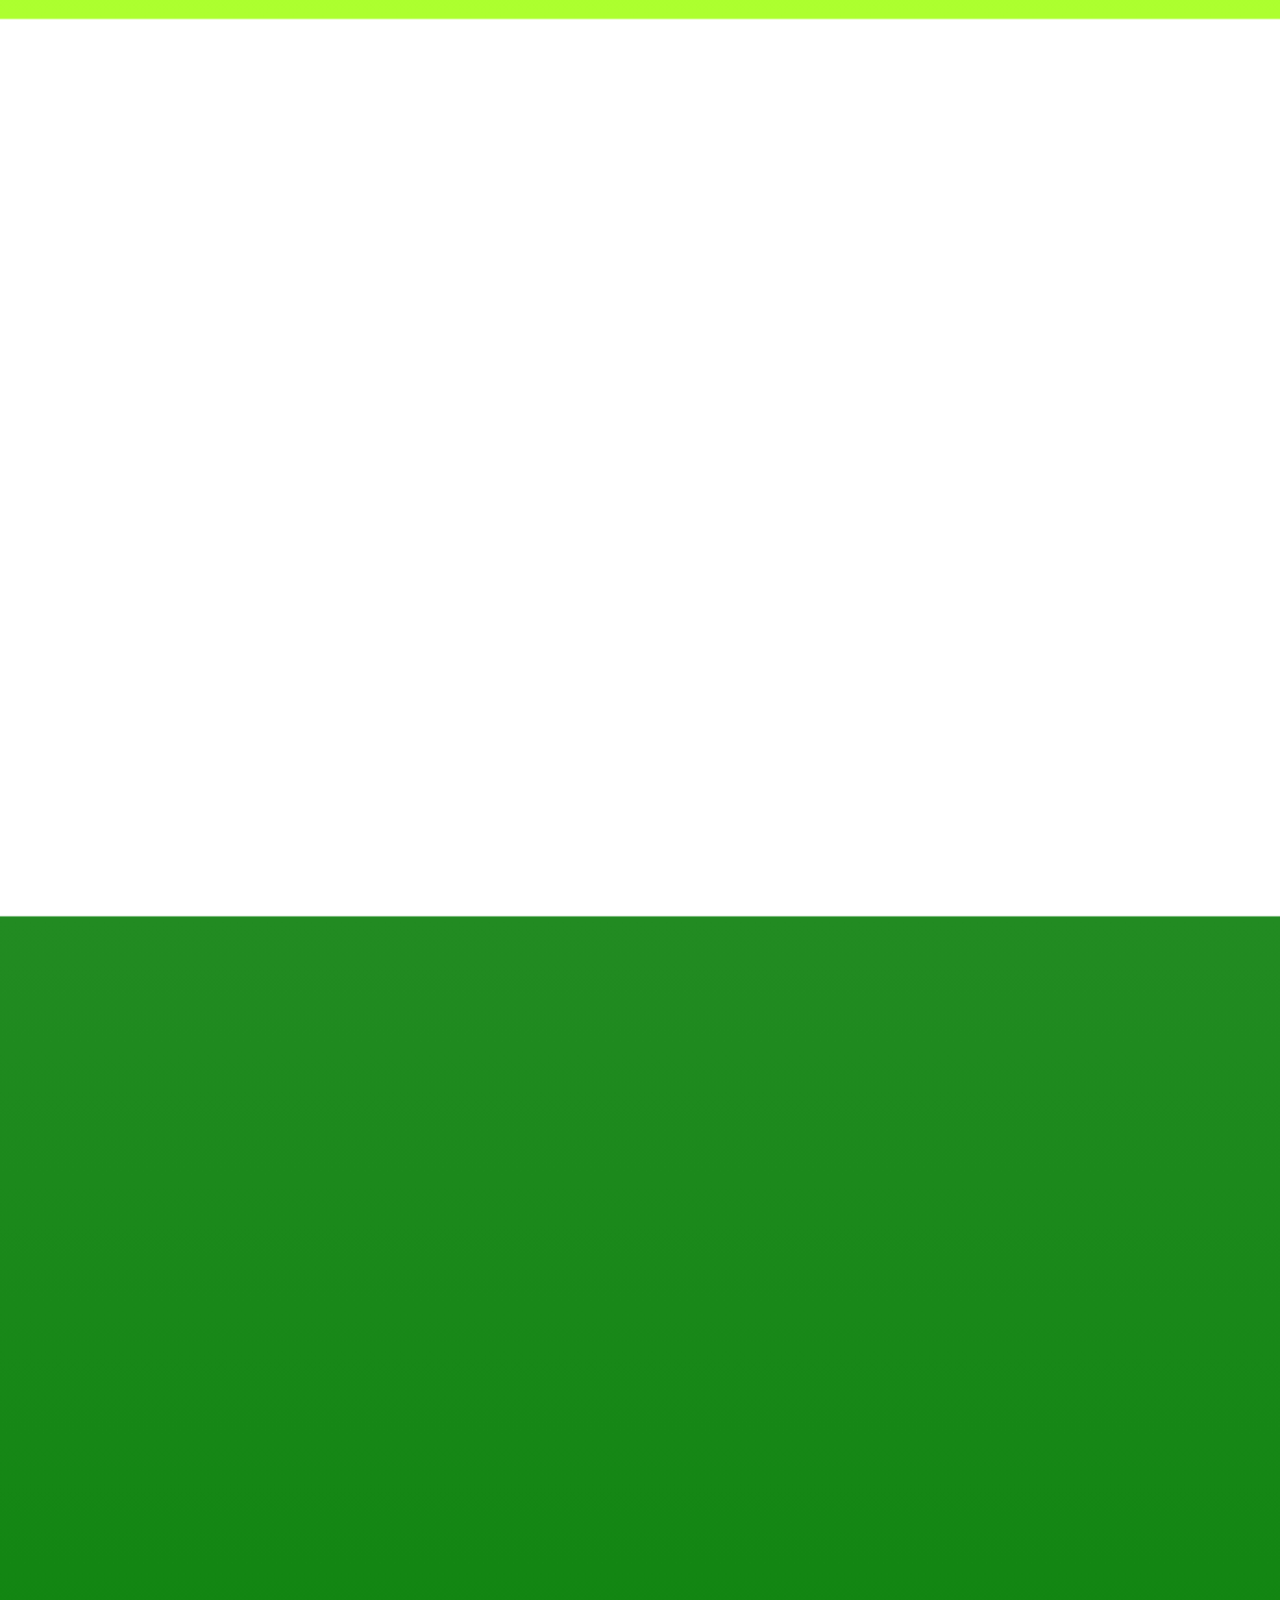
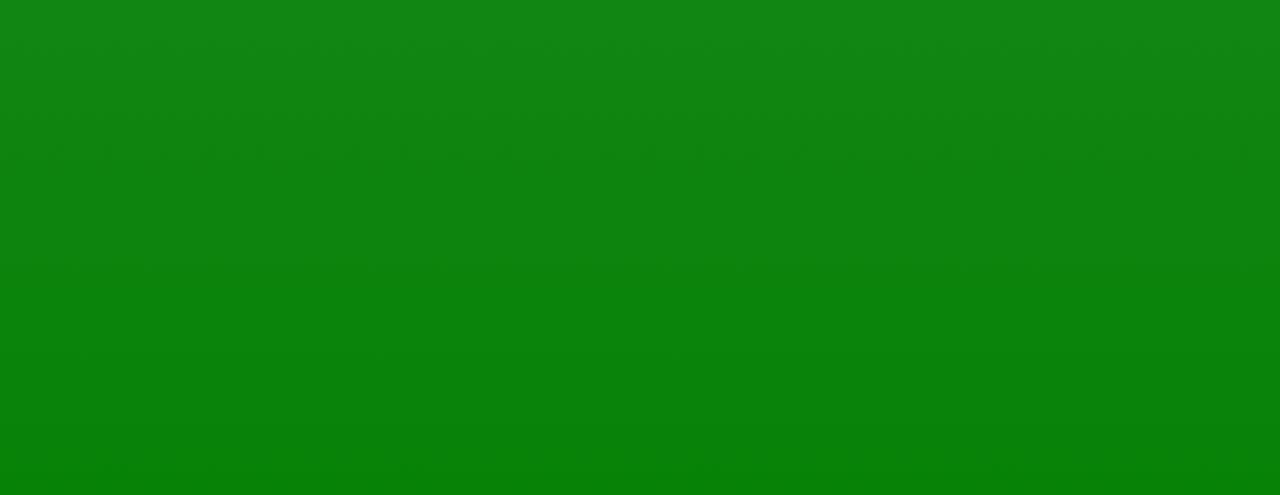
==== commit 7f6675be: "Changed Nav tab titles" ====
--- a/index.html
+++ b/index.html
@@ -23,13 +23,13 @@
         <div class="navLinks">
             <ul class="nav nav-tabs">
                 <li class="nav-item">
-                    <a class="nav-link active" aria-current="page" href="#recentProjects">Recent Projects</a>
+                    <a class="nav-link active" aria-current="page" href="#recentProjects">Projects</a>
                 </li>
                 <li class="nav-item">
                     <a class="nav-link active" href="#technicalSkills">Skills</a>
                 </li>
                 <li class="nav-item">
-                    <a class="nav-link active" href="#workHistory">Work History</a>
+                    <a class="nav-link active" href="#workHistory">Experience</a>
                 </li>
                 <li class="nav-item">
                     <a class="nav-link active" href="#education">Education</a>
--- a/index.css
+++ b/index.css
@@ -1,3 +1,48 @@
+@media only screen and (max-width: 600px){
+    #name {
+        color: red;
+        height: 100px;
+        font-size: calc(42px + 1.1vw) !important;
+        position: relative;
+        margin-top: 160px;
+        animation: changeColor 5s infinite;
+    }
+
+    .nav-item{
+        margin-left: 10px !important;
+        width: 15% !important;
+        font-size: 1vw !important;
+        text-align: center;
+    }
+
+    .nav-link{
+        width: 100% !important;
+        position: relative !important;
+    }
+
+    #horoscopesCarousel{
+        width: 50% !important;
+        position: absolute !important;
+        left: 160px !important;
+        top: 25px !important;
+    }
+    #greenExchangeCarousel{
+        width: 50% !important;
+        position: absolute !important;
+        left: 160px !important;
+        top: 25px !important;
+
+    }
+    #adventureConnectCarousel{
+        width: 100% !important;
+        position: absolute !important;
+        left: 160px !important;
+        top: 25px !important;
+    }
+
+}
+
+
 
 tr td {
     padding: 2% 0;
@@ -14,19 +59,32 @@
     height: 160px;
     padding: 5% 0px;
     background-image: linear-gradient(seagreen 55%, lightblue);
+    position: relative;
+}
+.profLinks{
+    position: absolute; 
+    bottom: 20px; 
+    width: 40%;
+    left: 1px
+}
+.navLinks{
+    position: absolute; 
+    bottom: 20px;
+    width: 60%;
+    right: 1px
 }
 .details{
     font-size: 2vw;
 }
 .det2{
-    padding-left: 4%;
+    padding-left: 8%;
 }
 #horoscopesCarousel{
     width: 50% !important;
     height: auto;
     position: absolute !important;
     left: calc(175px + 10%);
-    top: 2%;
+    top: 10px;
     border: 6px solid black;
     border-radius: 10px;
 }
@@ -35,7 +93,7 @@
     height: auto;
     position: absolute !important;
     left: calc(200px + 10%);
-    top: 7%;
+    top: 20px;
     border: 6px solid black;
     border-radius: 10px;
 }
@@ -54,8 +112,7 @@
 }
 .nav-tabs{
     display: flex !important;
-    justify-content: flex-end !important;
-    padding-right: 20px;
+    justify-content: space-around !important;
     text-decoration: none;
 }
 .nav-item{
@@ -80,7 +137,7 @@
 #name {
     color: red;
     height: 100px;
-    font-size: calc(45px + 2vw);
+    font-size: calc(42px + 2vw);
     position: relative;
     margin-top: 160px;
     animation: changeColor 5s infinite;
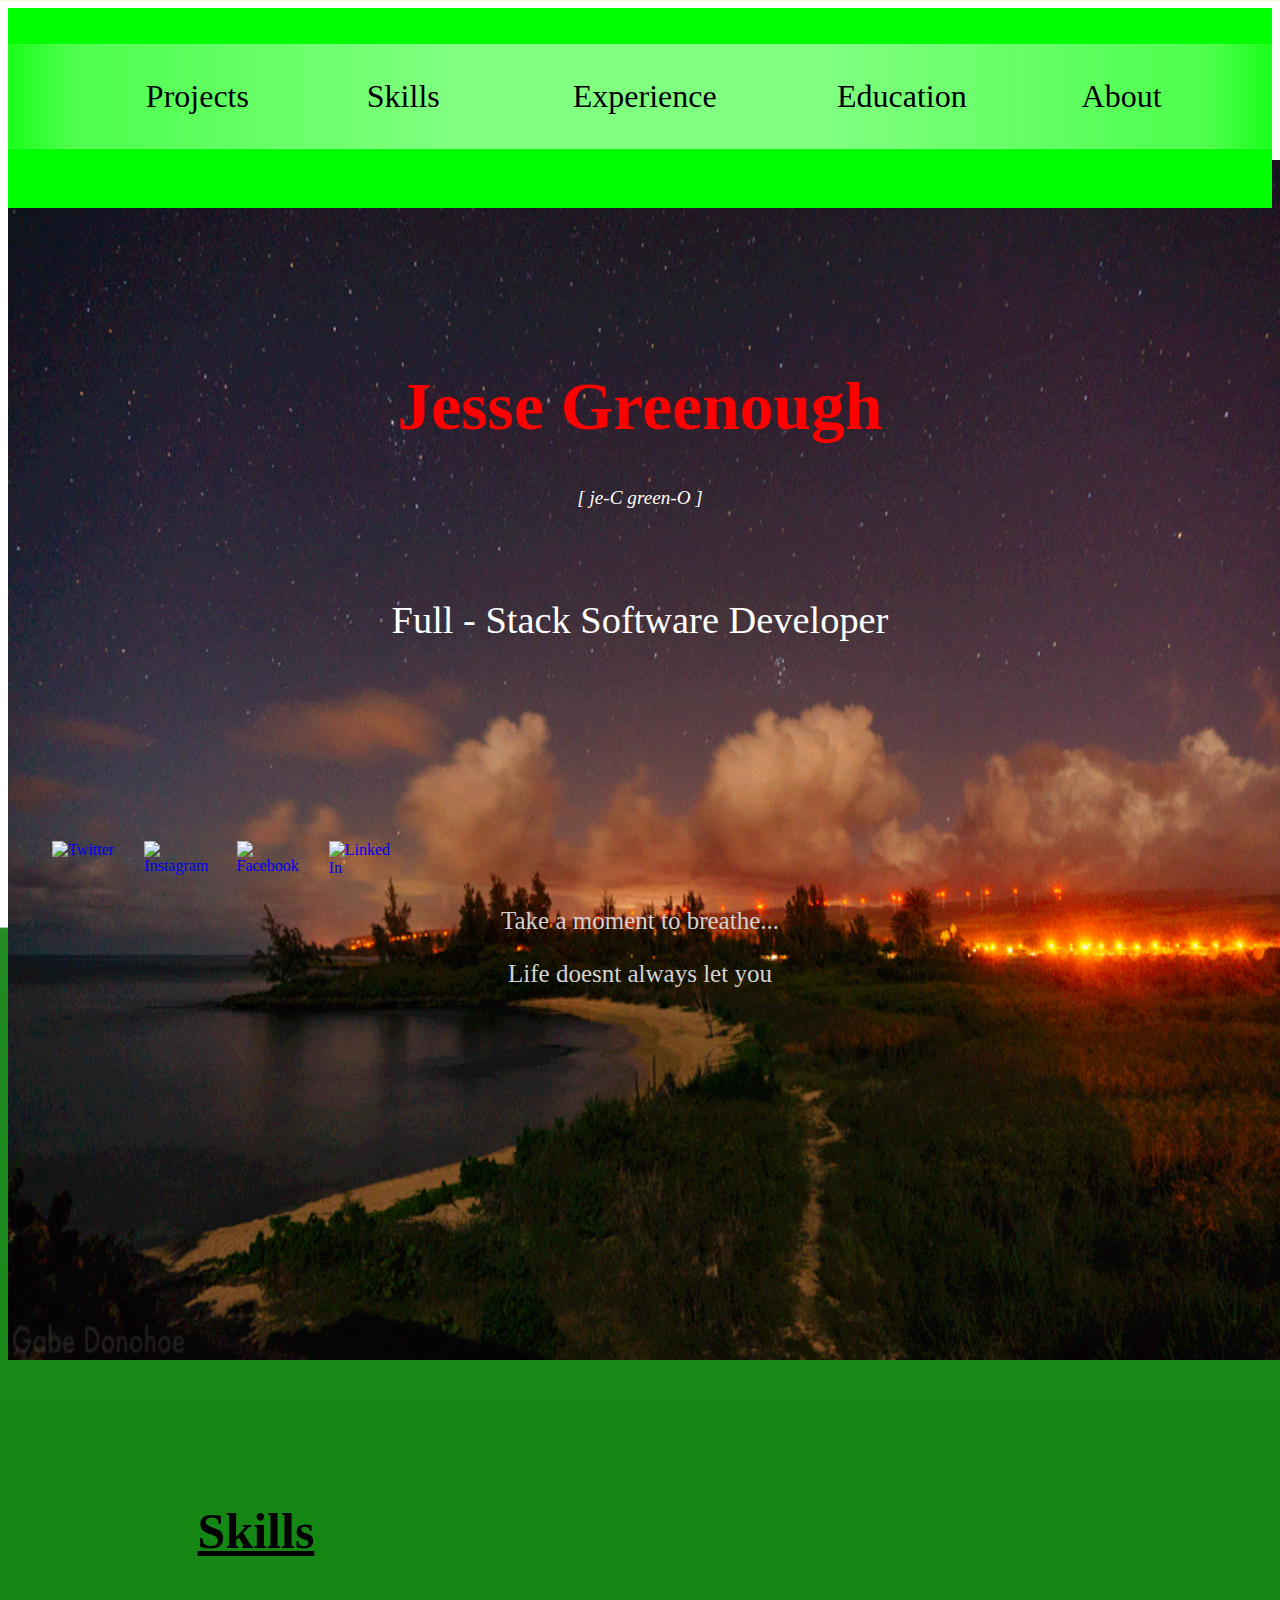
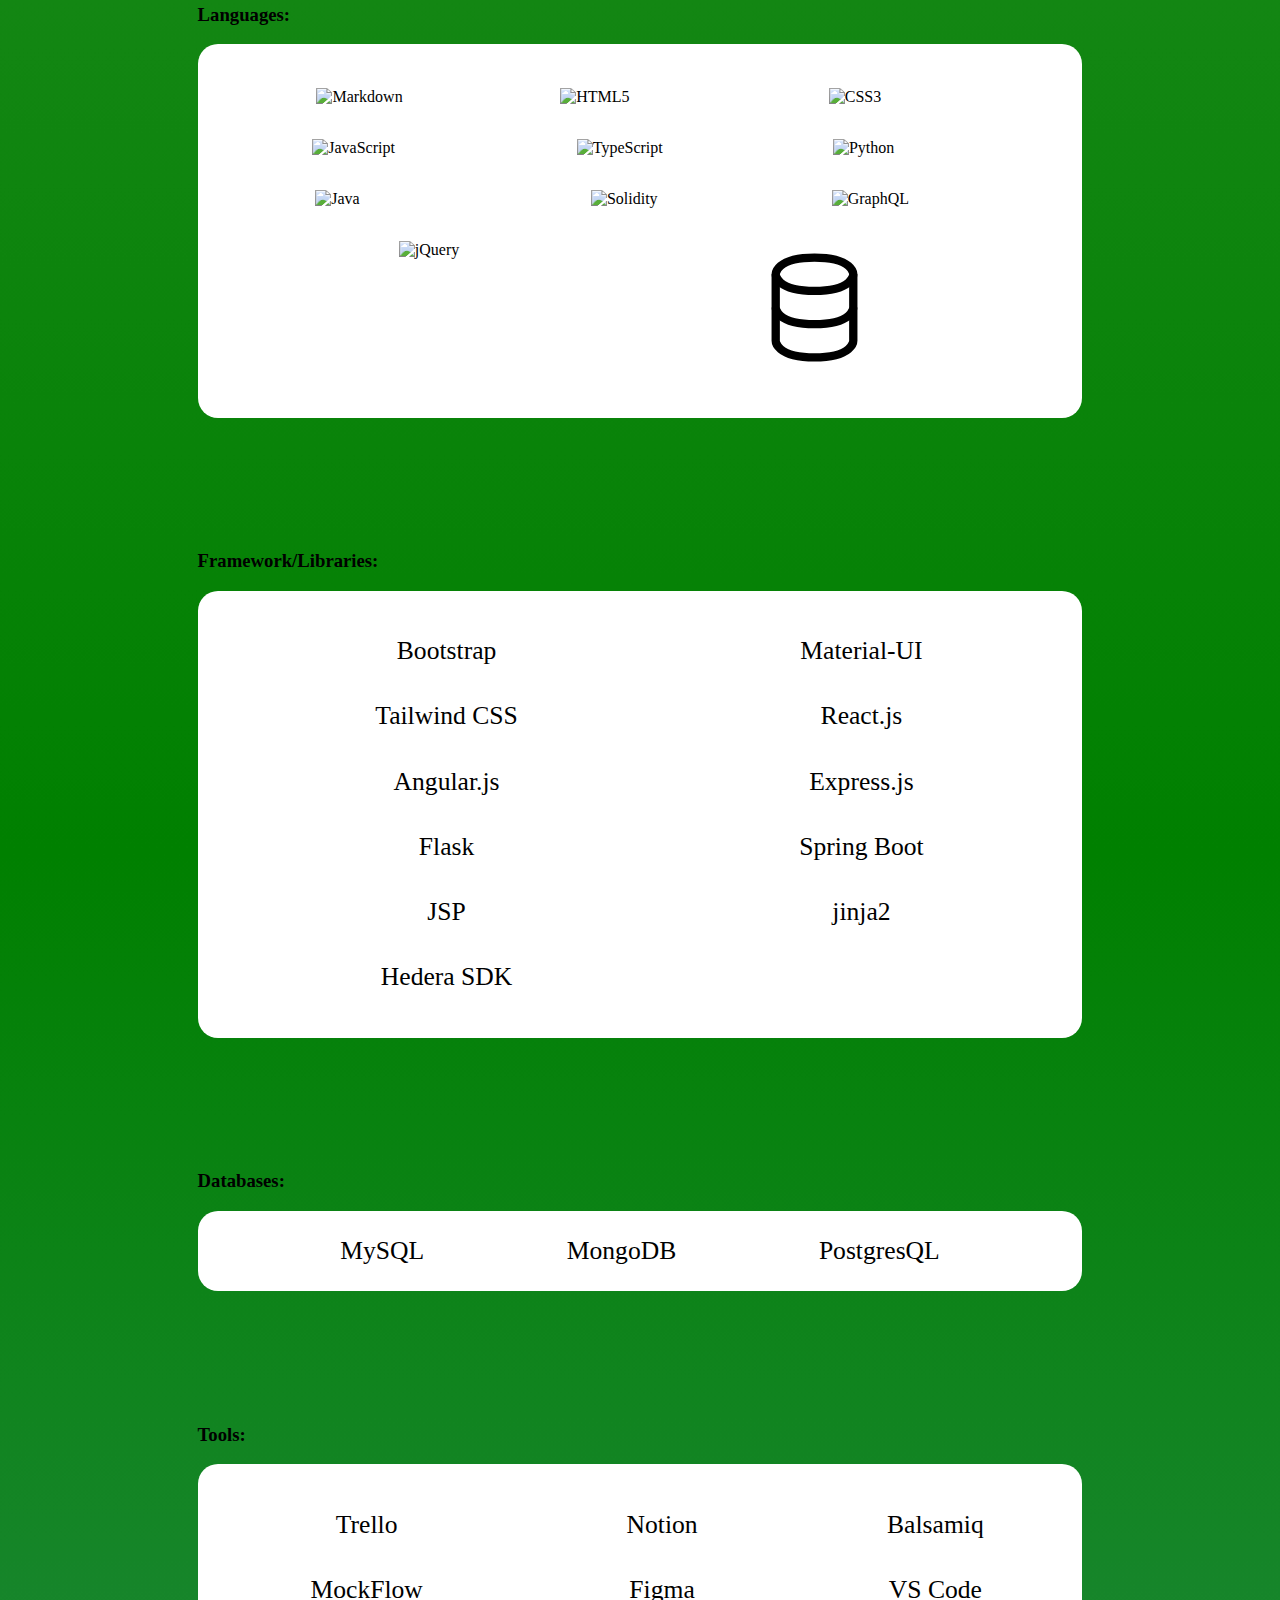
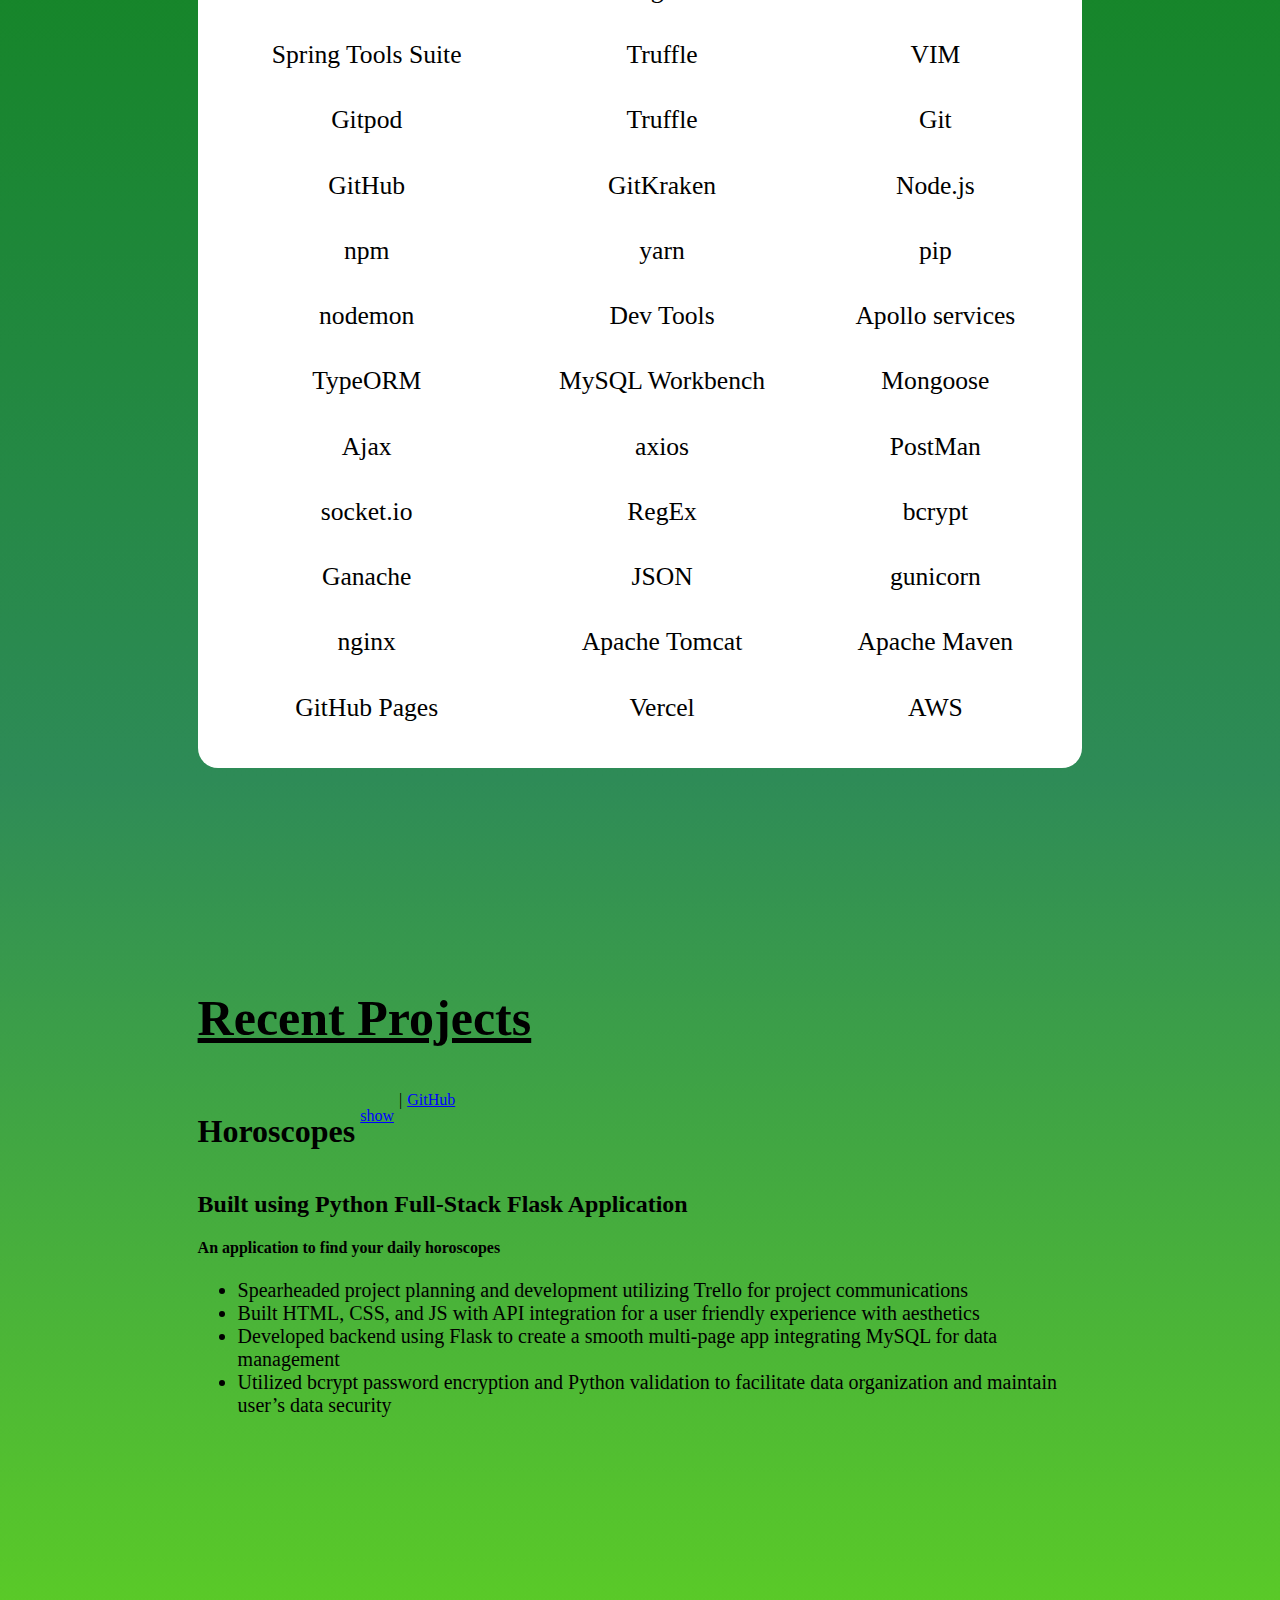
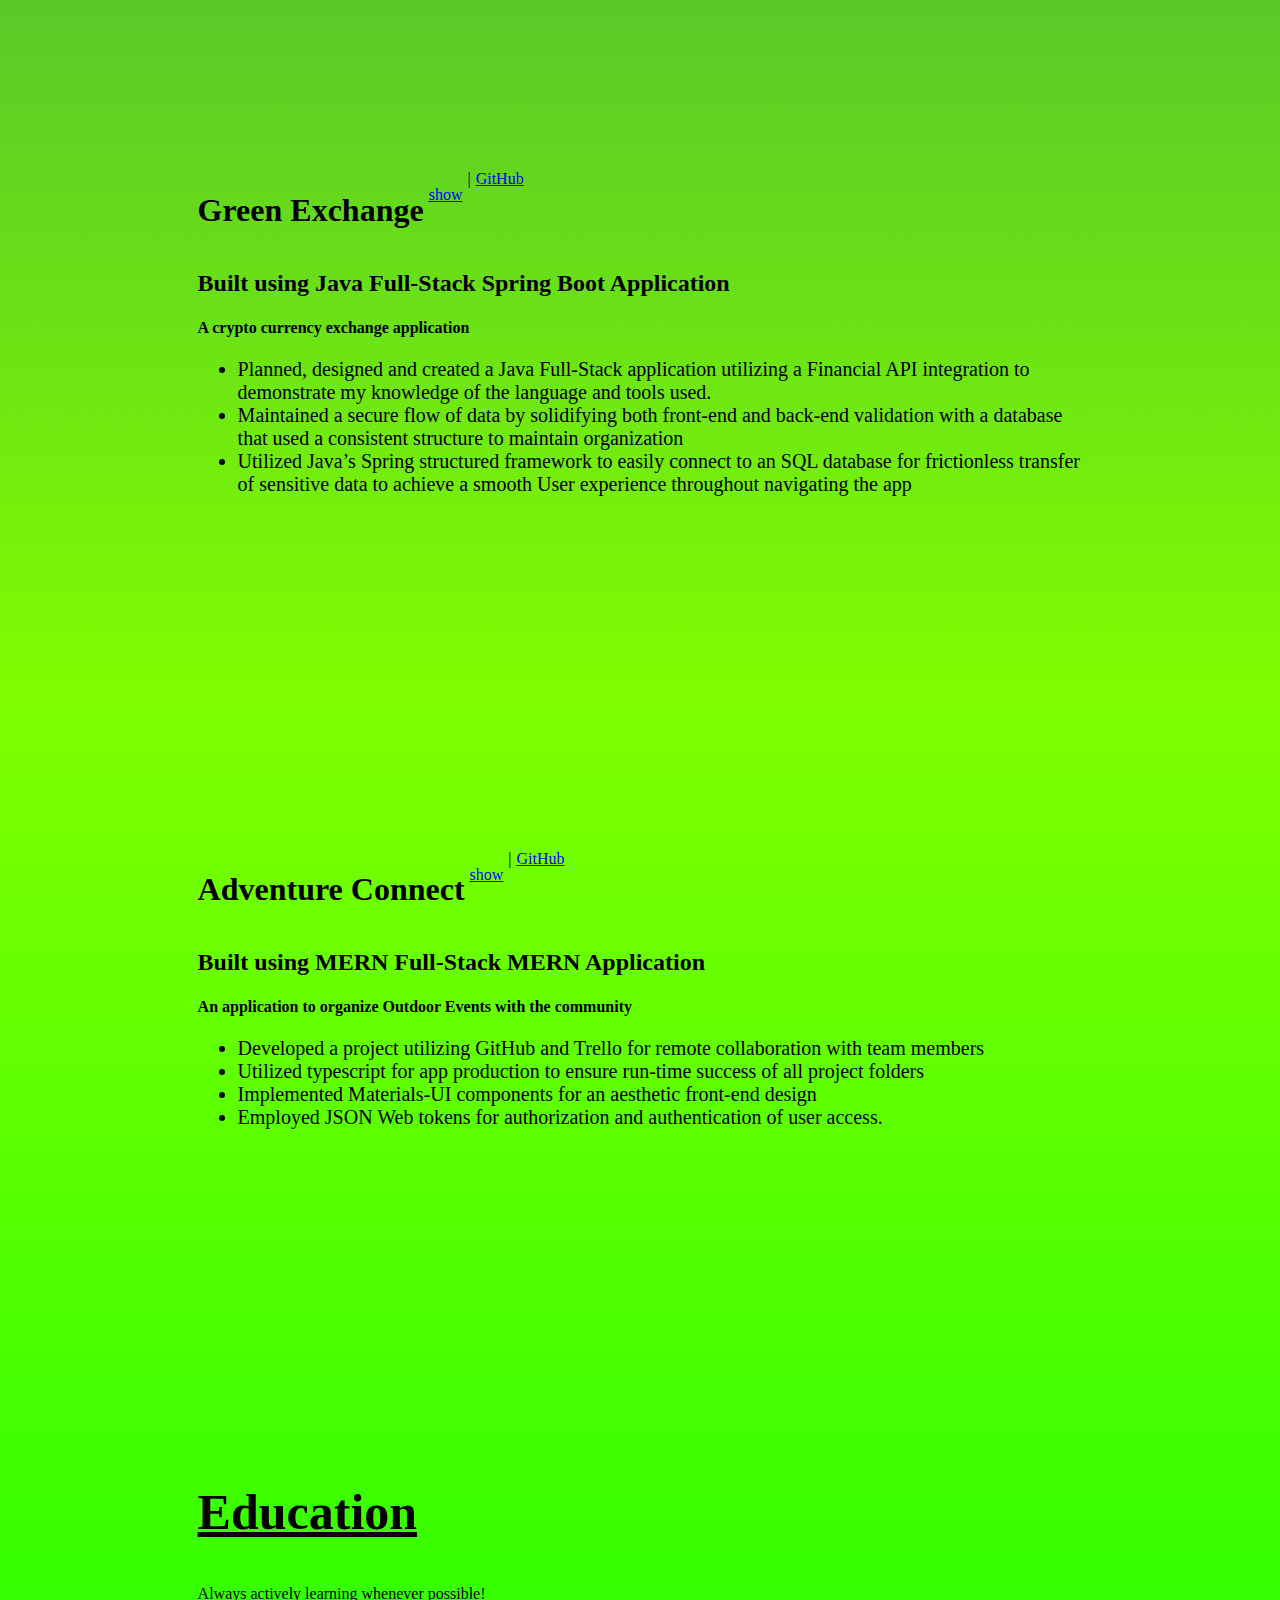
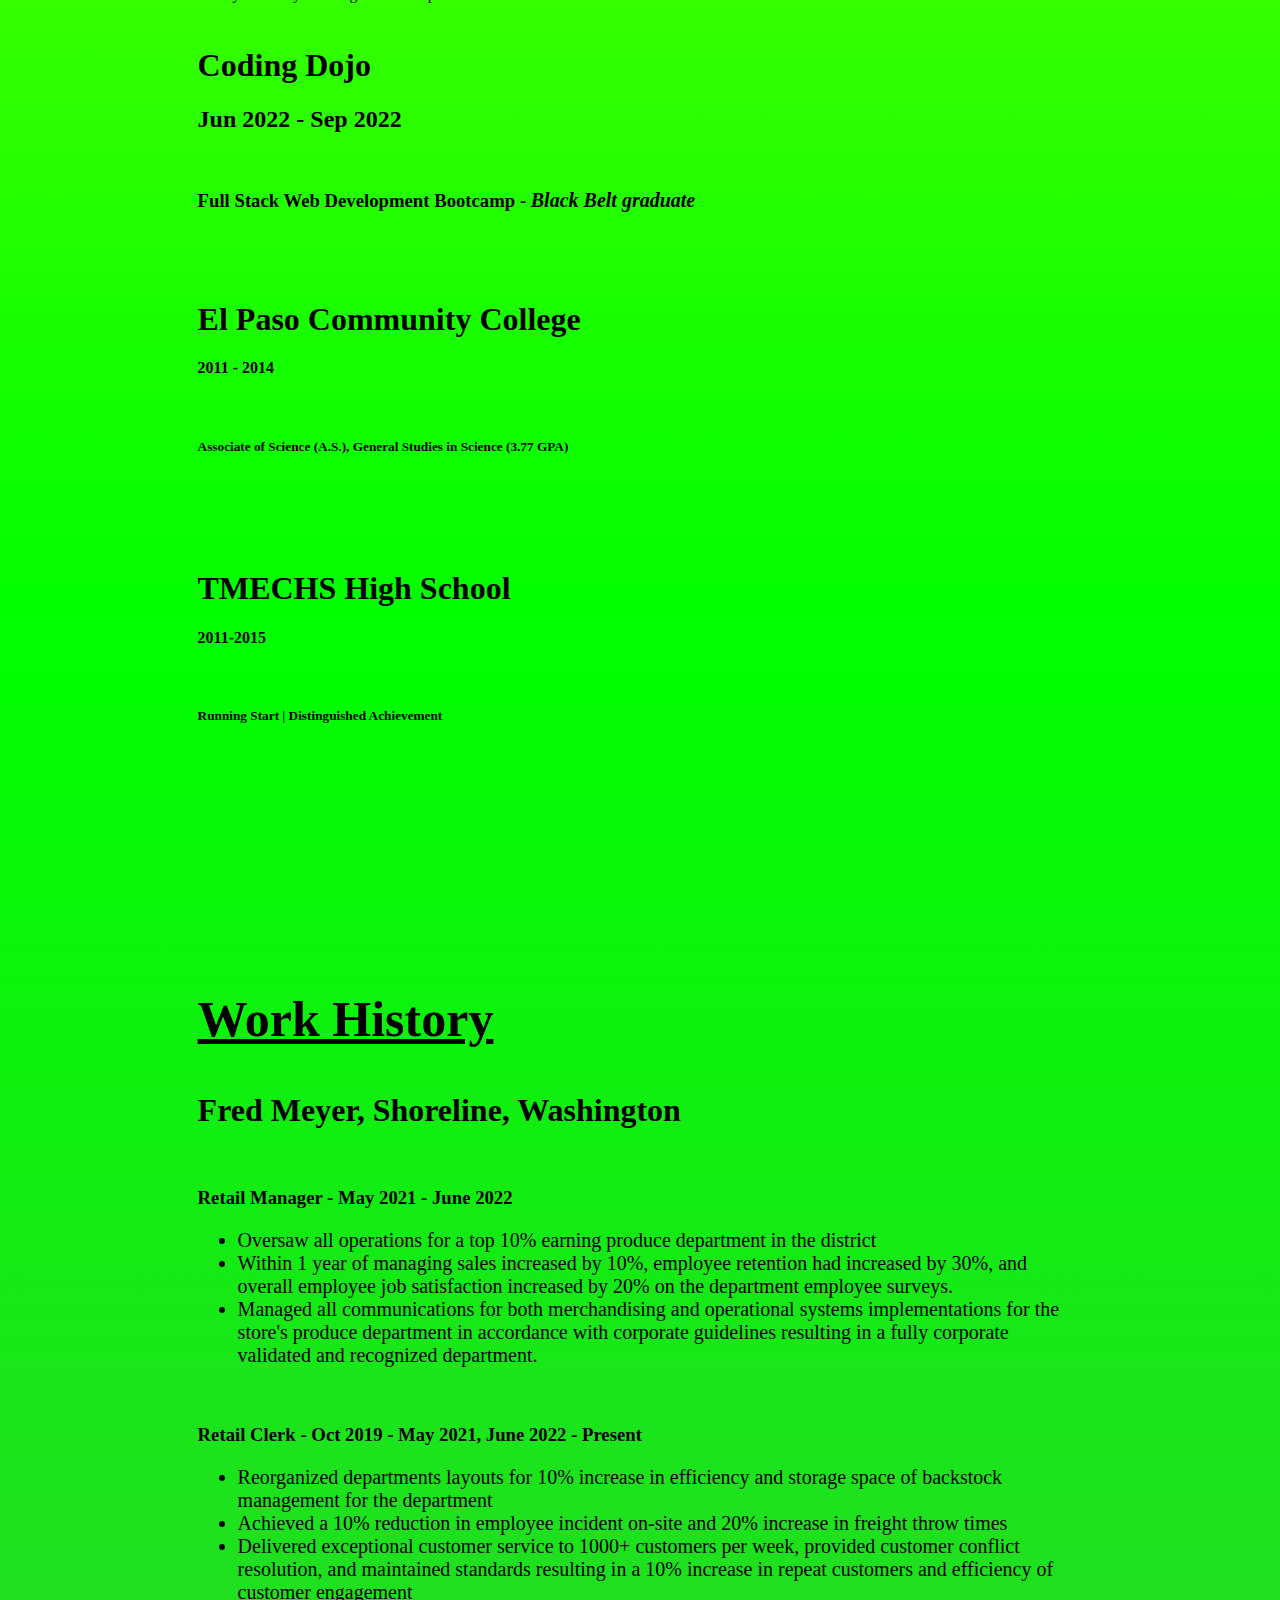
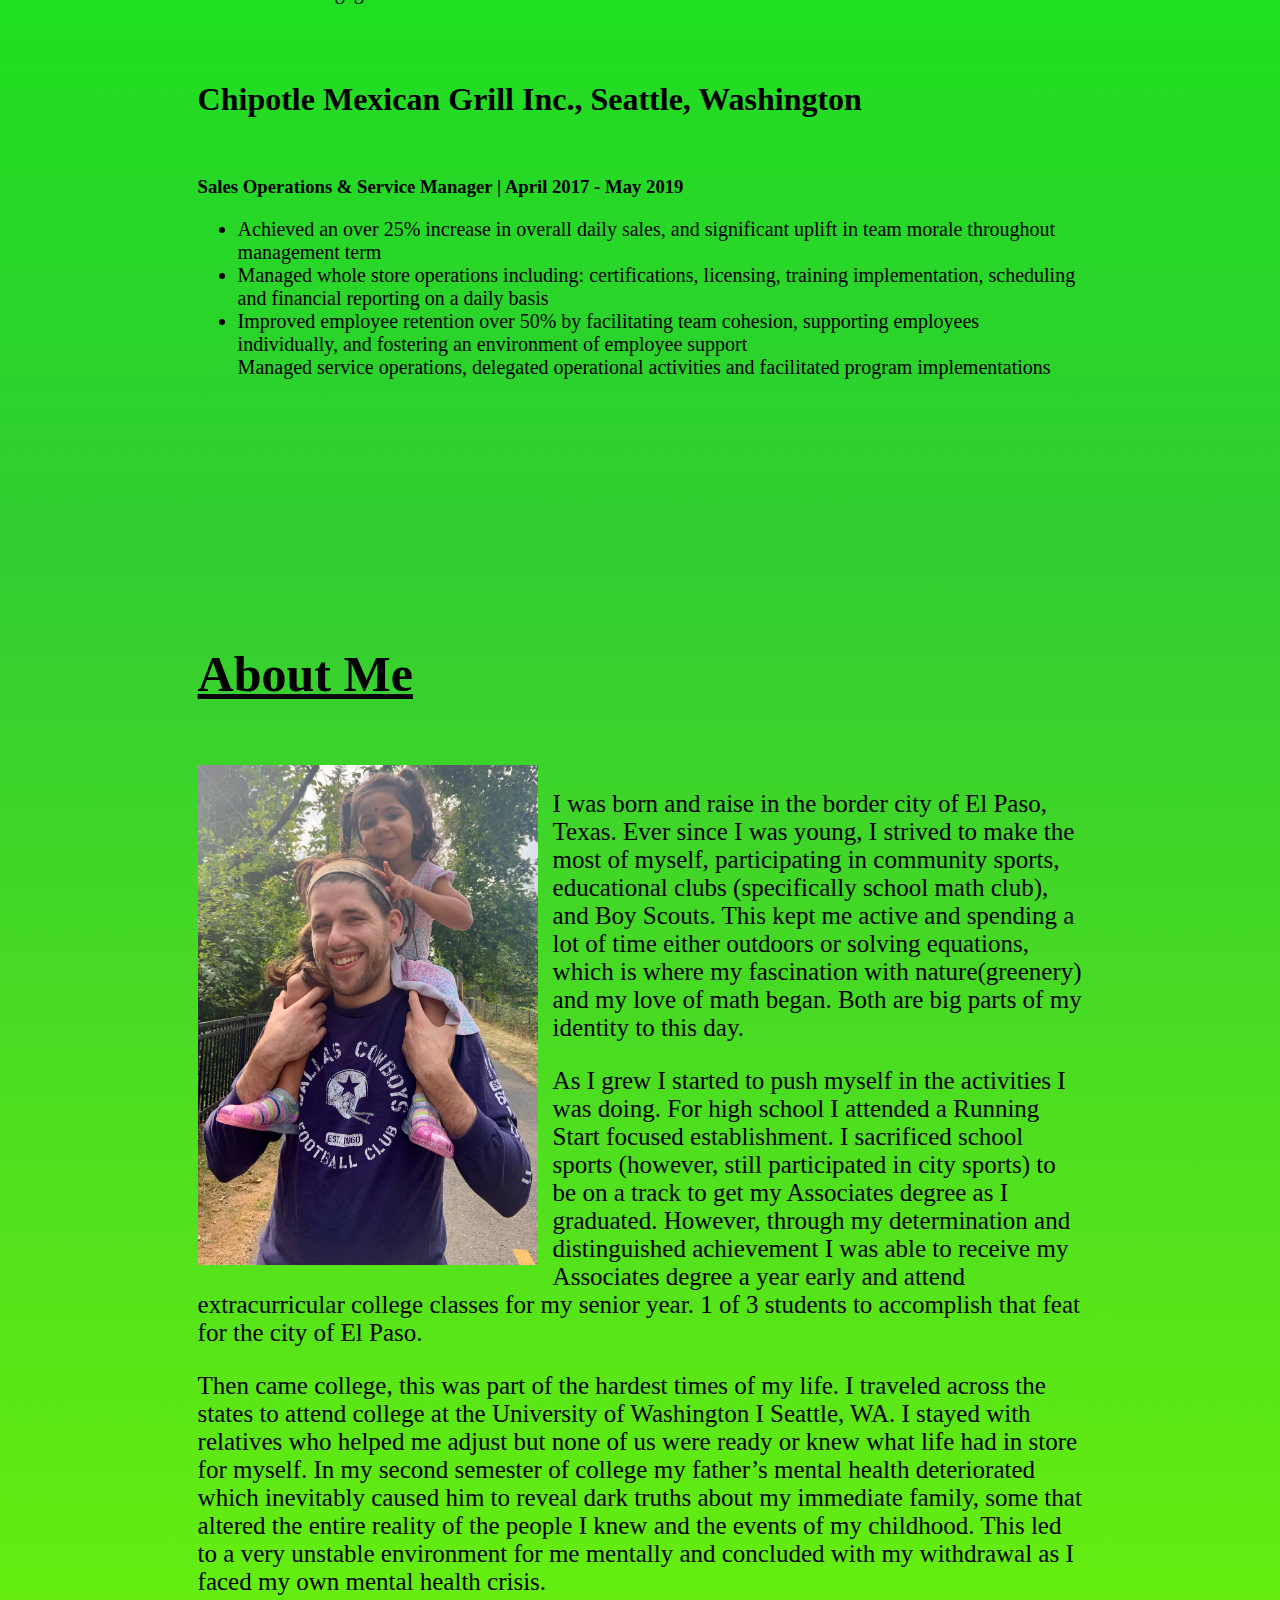
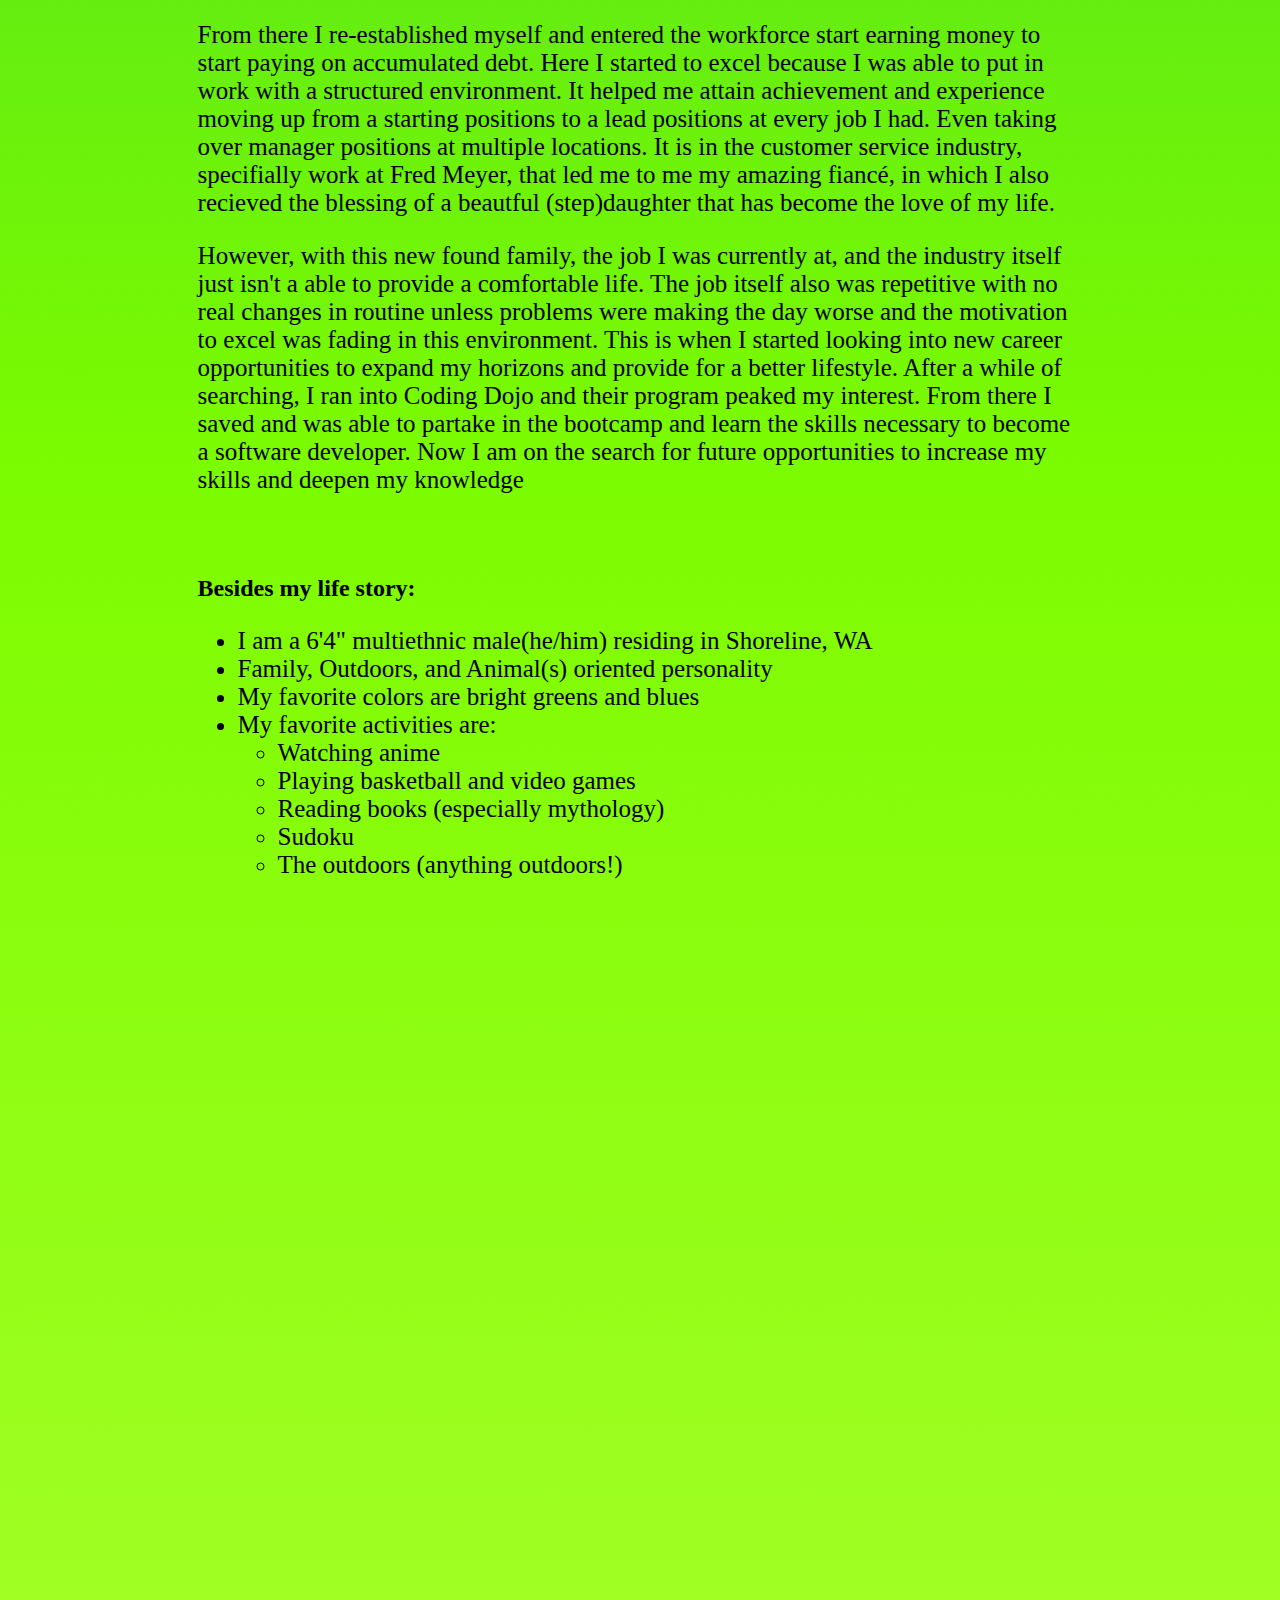
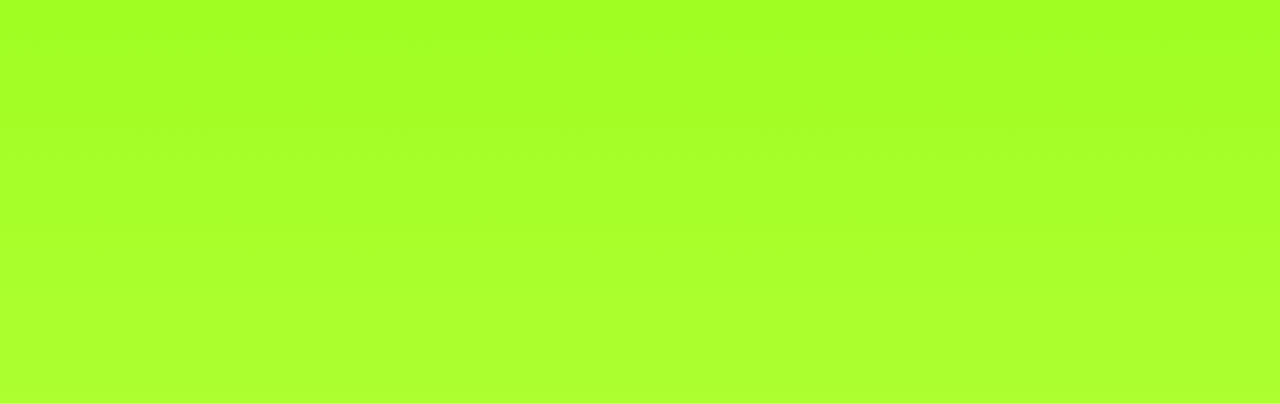
==== commit 73af2a93: "Moved components for better flow. Added content" ====
--- a/index.html
+++ b/index.html
@@ -11,6 +11,39 @@
 <body>
     <img class="img" src="/images/outdoors1.gif" alt="Nature Gif"/>
     <div id="header">
+        <nav>
+            <ul>
+                <li>
+                    <a href="#recentProjects">Projects</a>
+                </li>
+                <li>
+                    <a href="#technicalSkills">Skills</a>
+                </li>
+                <li>
+                    <a href="#workHistory">Experience</a>
+                </li>
+                <li>
+                    <a href="#education">Education</a>
+                </li>
+                <li>
+                    <a href="#aboutMe">About</a>
+                </li>
+            </ul>
+        </nav>
+    </div>
+    <div id="body">
+        
+        <div style="height: 1100px; width: 100%">
+            
+            <div style='text-align: center''>
+                <h1 id="name"> Jesse Greenough </h1>
+                <p style="color: white; font-size: 1.5vw; margin-bottom: 10%;"><em>[ je-C  green-O ]</em></p>
+                <p style="color: white; font-size: 3vw; margin-bottom: 30%;"> Full - Stack Software Developer </p>
+
+                <p style="color: lightgrey; font-size: 25px;">Take a moment to breathe... </p>
+                <p style="color: lightgrey; font-size: 25px;">Life doesnt always let you</p>
+            </div>
+        </div>
         <div class="profLinks">
             <a href='https://twitter.com/White_King84'><img align="left" alt="Twitter" style="width: 15%; max-width: 100px; margin: 0 3% 1% 10%" src="https://raw.githubusercontent.com/devicons/devicon/1119b9f84c0290e0f0b38982099a2bd027a48bf1/icons/twitter/twitter-original.svg" style="padding-right:10px;margin-left: 80px;"/></a>
 
@@ -20,55 +53,36 @@
 
             <a href='https://www.linkedin.com/in/jesse-greenough-168316138'><img align="left" alt="Linked In" style="width: 15%; max-width: 100px" src="https://raw.githubusercontent.com/devicons/devicon/1119b9f84c0290e0f0b38982099a2bd027a48bf1/icons/linkedin/linkedin-original.svg" style="padding-right:10px;margin: 0 3%;" /></a>
         </div>
-        <div class="navLinks">
-            <ul class="nav nav-tabs">
-                <li class="nav-item">
-                    <a class="nav-link active" aria-current="page" href="#recentProjects">Projects</a>
-                </li>
-                <li class="nav-item">
-                    <a class="nav-link active" href="#technicalSkills">Skills</a>
-                </li>
-                <li class="nav-item">
-                    <a class="nav-link active" href="#workHistory">Experience</a>
-                </li>
-                <li class="nav-item">
-                    <a class="nav-link active" href="#education">Education</a>
-                </li>
-                <li class="nav-item">
-                    <a class="nav-link active" href="#aboutMe">About</a>
-                </li>
-            </ul>
-        </div>
-    </div>
-    <div id="body">
-        <div style="height: 1100px; width: 100%">
-            <div style='text-align: center''>
-                <h1 id="name"> Jesse Greenough </h1>
-                <p style="color: white; font-size: 3vw; margin-bottom: 30%;"> Full - Stack Software Developer </p>
-
-                <p style="color: lightgrey; font-size: 25px;">Take a moment to breathe... </p>
-                <p style="color: lightgrey; font-size: 25px;">Life doesnt always let you</p>
-            </div>
-        </div>
-
         <h1 class="sectionTitle" id="technicalSkills"> Skills </h1>
         <div style="height: auto; margin: 1% 0;">
         
             <h3>Languages: </h3>
-            <div style="display: flex; justify-content: space-evenly; background-color: white; height: auto; border-radius: 20px; margin-bottom: 15%; flex-wrap: wrap; padding: 3%">
+            <div class="languages" style="display: flex; justify-content: space-evenly; background-color: white; height: auto; border-radius: 20px; margin-bottom: 15%; flex-wrap: wrap; padding: 3%">
+
+
+                <img alt="Markdown" src="https://cdn.jsdelivr.net/gh/devicons/devicon/icons/markdown/markdown-original.svg" align="left" width="12%" style="padding-right:10px;" />
+
                 <img title='HTML5' alt="HTML5" align="left" width="15%" src="https://cdn.jsdelivr.net/gh/devicons/devicon/icons/html5/html5-original.svg" style="padding-right:10px;" />
                 
                 <img title='CSS3' align="left" alt="CSS3" width="15%" src="https://cdn.jsdelivr.net/gh/devicons/devicon/icons/css3/css3-original.svg" style="padding-right:10px;" />
                 
                 <img title='JavaScript' align="left" alt="JavaScript" width="15%" src="https://cdn.jsdelivr.net/gh/devicons/devicon/icons/javascript/javascript-original.svg" style="padding-right:10px;" />
                 
-                <img title='Node.js' align="left" alt="Node.js" width="15%" src="https://cdn.jsdelivr.net/gh/devicons/devicon/icons/nodejs/nodejs-original.svg" style="padding-right:10px;" />
-                
-                <img title='React' align="left" alt="React" width="15%" src="https://cdn.jsdelivr.net/gh/devicons/devicon/icons/react/react-original.svg" style="padding-right:10px;" />
-                
+
+                <img align="left" alt="TypeScript" width="14%" src="https://cdn.jsdelivr.net/gh/devicons/devicon/icons/typescript/typescript-original.svg" style="padding-right:10px;"/>
+
                 <img title='Python' align="left" alt="Python" width="15%" src="https://raw.githubusercontent.com/devicons/devicon/1119b9f84c0290e0f0b38982099a2bd027a48bf1/icons/python/python-original-wordmark.svg" style="padding-right:10px;" />
                 
-                <img title='Java' align="left" alt="Java" width="15%" src="https://raw.githubusercontent.com/devicons/devicon/1119b9f84c0290e0f0b38982099a2bd027a48bf1/icons/java/java-original-wordmark.svg" style="padding-right:10px;" />
+                <img title='Java' align="left" alt="Java" width="16%" src="https://raw.githubusercontent.com/devicons/devicon/1119b9f84c0290e0f0b38982099a2bd027a48bf1/icons/java/java-original-wordmark.svg" style="padding-right:10px;" />
+
+                <img align="left" alt="Solidity" width="13%" src="https://cdn.jsdelivr.net/gh/devicons/devicon/icons/solidity/solidity-plain.svg" />
+
+                <img align="left" alt="GraphQL" width="16%" src="https://cdn.jsdelivr.net/gh/devicons/devicon/icons/graphql/graphql-plain-wordmark.svg" />
+                
+                <img align="left" alt="jQuery" width="16%" src="https://cdn.jsdelivr.net/gh/devicons/devicon/icons/jquery/jquery-original-wordmark.svg" />
+
+                <img align="left" alt="SQL" width="16%" src="./images/SQLLogo.svg"/>
+          
             </div>
 
             <h3>Framework/Libraries:</h3>
@@ -78,24 +92,27 @@
                     <tbody>
                         
                         <tr>
-                            <td class="details det2">Axios</td>
+                            <td class="details det2">Bootstrap</td>
                             <td class="details det2">Material-UI</td>
                         </tr>
                         <tr>
+                            <td class="details det2">Tailwind CSS</td>
+                            <td class="details det2">React.js</td>
+                        </tr>
+                        <tr>
+                            <td class="details det2">Angular.js</td>
+                            <td class="details det2">Express.js</td>
+                        </tr>
+                        <tr>
+                            <td class="details det2">Flask</td>
                             <td class="details det2">Spring Boot</td>
-                            <td class="details det2">Express.js</td>
-                        </tr>
-                        <tr>
-                            <td class="details det2">Flask</td>
-                            <td class="details det2">Jinja2</td>
-                        </tr>
-                        <tr>
-                            <td class="details det2">jQuery</td>
-                            <td class="details det2">bcrypt</td>
-                        </tr>
-                        <tr>
-                            <td class="details det2">Bootstrap</td>
-                            <td class="details det2">JSTL</td>
+                        </tr>
+                        <tr>
+                            <td class="details det2">JSP</td>
+                            <td class="details det2">jinja2</td>
+                        </tr>
+                        <tr>
+                            <td class="details det2">Hedera SDK</td>
                         </tr>
                     </tbody>
                 </table> 
@@ -104,7 +121,7 @@
             <h3>Databases:</h3>
             <div style="display: flex; justify-content: space-evenly; background-color: white; height: 80px; border-radius: 20px;align-items: center; margin-bottom: 15%;">
                 <p class="details">MySQL</p> 
-                <p class="details">Mongoose </p>
+                <p class="details">MongoDB </p>
                 <p class="details">PostgresQL </p>
             </div>
 
@@ -112,38 +129,69 @@
             <div style="display: flex; justify-content: space-evenly; background-color: white; height: auto; border-radius: 20px; margin-bottom: 25%; padding: 3%">
                 <table style="width: 100%">
                     <tr>
-                        <td class="details det2">AJAX</td>
-                        <td class="details">REST API</td>
+                        <td class="details det2">Trello</td>
+                        <td class="details">Notion</td>
+                        <td class="details det2">Balsamiq</td>
+                    </tr>
+                    <tr>
+                        <td class="details det2">MockFlow</td>
+                        <td class="details">Figma</td>
+                        <td class="details det2">VS Code</td>
+                    </tr>
+                    <tr>
+                        <td class="details det2">Spring Tools Suite</td>
+                        <td class="details">Truffle</td>
+                        <td class="details det2">VIM</td>
+                    </tr>
+                    <tr>
+                        <td class="details det2">Gitpod</td>
+                        <td class="details">Truffle</td>
+                        <td class="details det2">Git</td>
+                    </tr>
+                    <tr>
+                        <td class="details det2">GitHub</td>
+                        <td class="details">GitKraken</td>
+                        <td class="details det2">Node.js</td>
+                    </tr>
+                    <tr>
+                        <td class="details det2">npm</td>
+                        <td class="details">yarn</td>
+                        <td class="details det2">pip</td>
+                    </tr>
+                    <tr>
+                        <td class="details det2">nodemon</td>
+                        <td class="details">Dev Tools</td>
+                        <td class="details det2">Apollo services</td>
+                    </tr>
+                    <tr>
+                        <td class="details det2">TypeORM</td>
+                        <td class="details">MySQL Workbench</td>
+                        <td class="details det2">Mongoose</td>
+                    </tr>
+                    <tr>
+                        <td class="details det2">Ajax</td>
+                        <td class="details">axios</td>
+                        <td class="details det2">PostMan</td>
+                    </tr>
+                    <tr>
+                        <td class="details det2">socket.io</td>
+                        <td class="details">RegEx</td>
+                        <td class="details det2">bcrypt</td>
+                    </tr>
+                    <tr>
+                        <td class="details det2">Ganache</td>
+                        <td class="details">JSON</td>
+                        <td class="details det2">gunicorn</td>
+                    </tr>
+                    <tr>
+                        <td class="details det2">nginx</td>
+                        <td class="details">Apache Tomcat</td>
+                        <td class="details det2">Apache Maven</td>
+                    </tr>
+                    <tr>
+                        <td class="details det2">GitHub Pages</td>
+                        <td class="details">Vercel</td>
                         <td class="details det2">AWS</td>
-                    </tr>
-                    <tr>
-                        <td class="details det2">Spring Tools Suite</td>
-                        <td class="details">JSON</td>
-                        <td class="details det2">Github</td>
-                    </tr>
-                    <tr>
-                        <td class="details det2">PostMan</td>
-                        <td class="details">Socket.io</td>
-                        <td class="details det2">MySQL Workbench</td>
-                    </tr>
-                    <tr>
-                        <td class="details det2">JUnit</td>
-                        <td class="details">MongoDB</td>
-                        <td class="details det2">Git</td>
-                    </tr>
-                    <tr>
-                        <td class="details det2">VS Code</td>
-                        <td class="details">VIM</td>
-                        <td class="details det2">Gunicorn</td>
-                    </tr>
-                    <tr>
-                        <td class="details det2">RegEx</td>
-                        <td class="details">Apache2</td>
-                        <td class="details det2">PIP</td>
-                    </tr>
-                    <tr>
-                        <td class="details det2">Nginx</td>
-                        <td class="details">NPM</td>
                     </tr>
                 </table>
             </div>
@@ -154,9 +202,9 @@
         <div style="height: auto; margin: 2% 0">
             
             <div style="position: relative">
-                <div style="display: flex"><h1>Horoscopes </h1><p class="link" onclick="openHoroscopes()">show</p> | <a class="link" href="https://github.com/GreenJ84/Horoscopes#-horoscopes-">GitHub</a></div>
-
-                <div style="visibility: hidden;" id="horoscopesCarousel" class="carousel slide" data-bs-ride="carousel">
+                <div style="display: flex"><h1>Horoscopes </h1><p class="link" onClick="openHoroscopes()">show</p> | <a class="link" href="https://github.com/GreenJ84/Horoscopes#-horoscopes-">GitHub</a></div>
+
+                <div style="display: none;" id="horoscopesCarousel" class="carousel slide" data-bs-ride="carousel">
                     <div class="carousel-inner">
                         <div class="carousel-item active carousel_img" data-bs-interval="2000">
                             <img src="/images/horoscopes_main.png" class="d-block w-100" alt="Horoscopes App Main Page">
@@ -193,7 +241,7 @@
             <div style="position: relative">
                 <div style="display: flex"><h1>Green Exchange </h1><p class="link" onclick="openGreenExchange()">show</p> | <a class="link" href="https://github.com/GreenJ84/Green_Exhange#green_exhange">GitHub</a></div>
 
-                <div style="visibility: hidden;" class="sliders2" id="greenExchangeCarousel" class="carousel slide" data-bs-ride="carousel">
+                <div style="display: none;" class="sliders2" id="greenExchangeCarousel" class="carousel slide" data-bs-ride="carousel">
                     <div class="carousel-inner">
                         <div class="carousel-item active carousel_img" data-bs-interval="2000">
                             <img src="./images/greenExchange_guest.png" class="d-block w-100" alt="Green Exchange Guest Page">
@@ -233,7 +281,7 @@
             <div style="position: relative">
                 <div style="display: flex"><h1> Adventure Connect </h1><p class="link" onclick="openAdventureConnect()">show</p> | <a class="link" href="https://github.com/czmud/adventureConnect/tree/main#-adventure-connect-">GitHub</a></div>
 
-                <div style="visibility: hidden;" id="adventureConnectCarousel" class="carousel slide" data-bs-ride="carousel">
+                <div style="display: none;" id="adventureConnectCarousel" class="carousel slide" data-bs-ride="carousel">
                     <div class="carousel-inner">
                         <div class="carousel-item active carousel_img" data-bs-interval="2000">
                             <img src="./images/advCon_guestDisplay.png" class="d-block w-100" alt="">
@@ -277,27 +325,13 @@
 
         <h1 class="sectionTitle" id="education"> Education </h1>
         <div style="height: auto; margin-bottom: 30%;">
+            <p style="margin-bottom: 5%;">Always actively learning whenever possible!</p>
         
             <h1>Coding Dojo </h1>
             <h2>Jun 2022 - Sep 2022</h2><br/>
-            <h3>Full Stack Web Development Bootcamp Covering:</h3>
-                <table style="width: 80%; margin-left: 70px; font-size: 4vw; margin-bottom: 15%;">
-                    <tr>
-                        <td><li>HTML</li></td>
-                        <td><li>CSS</li></td>
-                    </tr>
-                    <tr>
-                        <td><li>JS</li></td>
-                        <td><li>Python</li></td>
-                    </tr>
-                    <tr> 
-                        <td><li>MERN</li></td>
-                        <td><li>Java</li></td>
-                    </tr>
-                </table>
-                
-
-            <h1>El Paso Community College </h1>
+            <h3 >Full Stack Web Development Bootcamp - <span style="font-size: 20px"><em>Black Belt graduate</em></span> </h3>
+
+            <h1 style="margin-top: 10%">El Paso Community College </h1>
                 <h4>2011 - 2014</h4><br/>
                 <h5>Associate of Science (A.S.), General Studies in Science (3.77 GPA)</h5><br/><br/><br/><br/>
             <h1>TMECHS High School</h1> 
@@ -315,7 +349,7 @@
             <ul class="workAbout">
                 <li>Oversaw all operations for a top 10% earning produce department in the district</li>
                 <li>Within 1 year of managing sales increased by 10%, employee retention had increased by 30%, and overall employee job satisfaction increased by 20% on the department employee surveys.</li>
-                <li>Managed all communications for both merchandising and operational systems implementations for the store’s produce department in accordance with corporate guidelines resulting in a fully corporate validated and recognized department.</li>
+                <li>Managed all communications for both merchandising and operational systems implementations for the store's produce department in accordance with corporate guidelines resulting in a fully corporate validated and recognized department.</li>
             </ul><br/>
 
             <h3>Retail Clerk - Oct 2019 - May 2021,  June 2022 - Present</h3>
--- a/index.css
+++ b/index.css
@@ -8,17 +8,6 @@
         animation: changeColor 5s infinite;
     }
 
-    .nav-item{
-        margin-left: 10px !important;
-        width: 15% !important;
-        font-size: 1vw !important;
-        text-align: center;
-    }
-
-    .nav-link{
-        width: 100% !important;
-        position: relative !important;
-    }
 
     #horoscopesCarousel{
         width: 50% !important;
@@ -56,8 +45,6 @@
 }
 #header{
     width: 100%;
-    height: 160px;
-    padding: 5% 0px;
     background-image: linear-gradient(seagreen 55%, lightblue);
     position: relative;
 }
@@ -67,42 +54,72 @@
     width: 40%;
     left: 1px
 }
-.navLinks{
-    position: absolute; 
-    bottom: 20px;
-    width: 60%;
-    right: 1px
+/* NavBar */
+nav{
+    padding: 20px 0;
+    height: 160px;
+    background-color: lime;
+}
+nav ul {
+    background: linear-gradient(90deg, 
+    rgba(255, 255, 255, 0.1) 0%,
+    rgba(255, 255, 255, 0.3) 5%,
+    rgba(255, 255, 255, 0.5) 35%,
+    rgba(255, 255, 255, 0.5) 65%,
+    rgba(255, 255, 255, 0.3) 95%,
+    rgba(255, 255, 255, 0.1) 100%);
+    box-shadow: 10px 10px 25px 0px rgba(255, 255, 255, 0), 
+    inset 0 0 1px rgba(255, 255, 255, 0.6);
+    width: 100%;
+    height: 80px;
+    display: flex;
+    align-items: center;
+    justify-content:space-evenly;
+    padding: 1% 0;
+}
+nav ul li{
+    display: inline-block;
+}
+nav ul li a{
+    color: black;
+    width: 120%;
+    text-align: center;
+    text-decoration: none;
+    font-size: 2.5vw;
+    display: block;
+    padding: 1% 5%;
+}
+nav ul li a:hover{
+    background-color: rgba(9, 138, 32, 0.3);
+    color: red;
+}
+div.languages > img{
+    margin: 2% 5%;
 }
 .details{
     font-size: 2vw;
+    text-align: center;
 }
-.det2{
-    padding-left: 8%;
-}
+
 #horoscopesCarousel{
-    width: 50% !important;
     height: auto;
     position: absolute !important;
-    left: calc(175px + 10%);
-    top: 10px;
+    top: 40px;
     border: 6px solid black;
     border-radius: 10px;
 }
 #greenExchangeCarousel{
-    width: 50% !important;
+    width: 100% !important;
     height: auto;
     position: absolute !important;
-    left: calc(200px + 10%);
-    top: 20px;
+    top: 40px;
     border: 6px solid black;
     border-radius: 10px;
 }
 #adventureConnectCarousel{
-    width: 50% !important;
     height: auto;
     position: absolute !important;
-    left: calc(170px + 10%);
-    top: 12%;
+    top: 40px;
     border: 6px solid black;
     border-radius: 10px;
 }
@@ -139,7 +156,7 @@
     height: 100px;
     font-size: calc(42px + 2vw);
     position: relative;
-    margin-top: 160px;
+    margin: 160px 0 0;
     animation: changeColor 5s infinite;
 }
 @keyframes changeColor {
